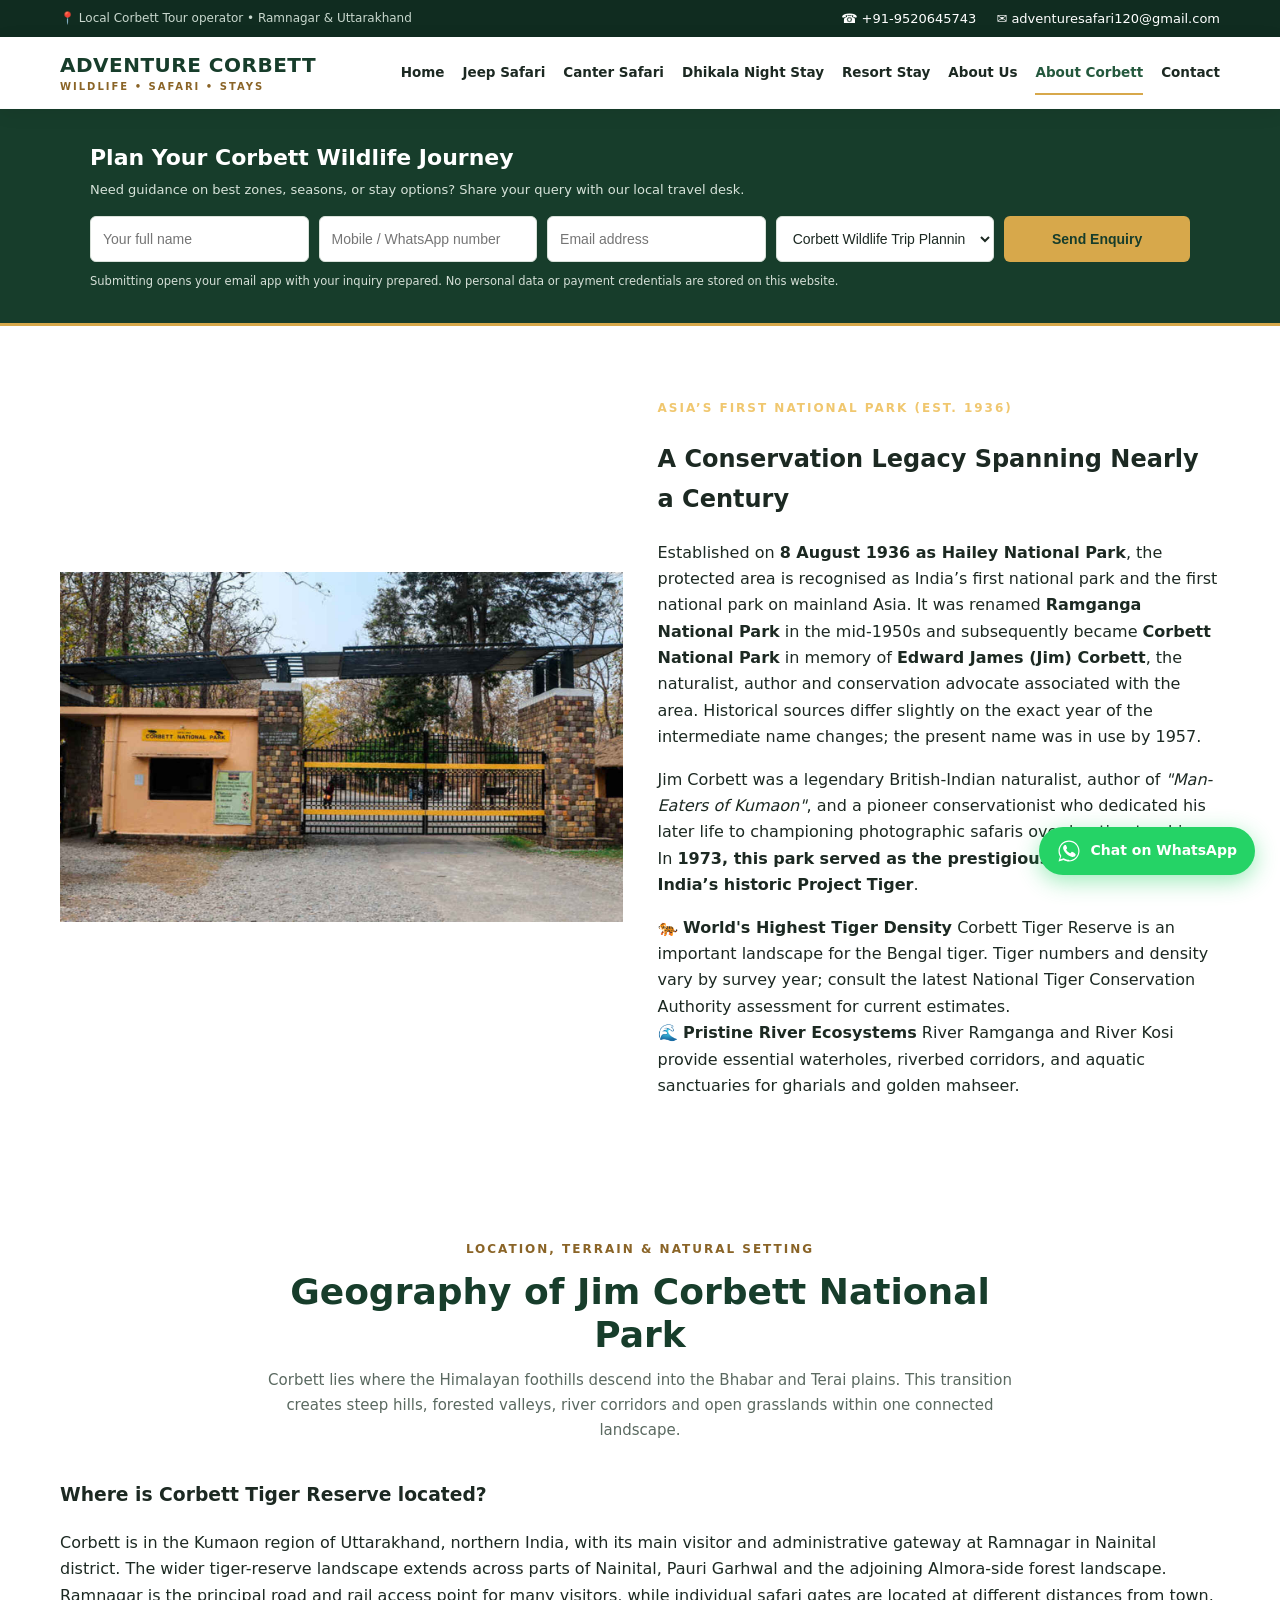
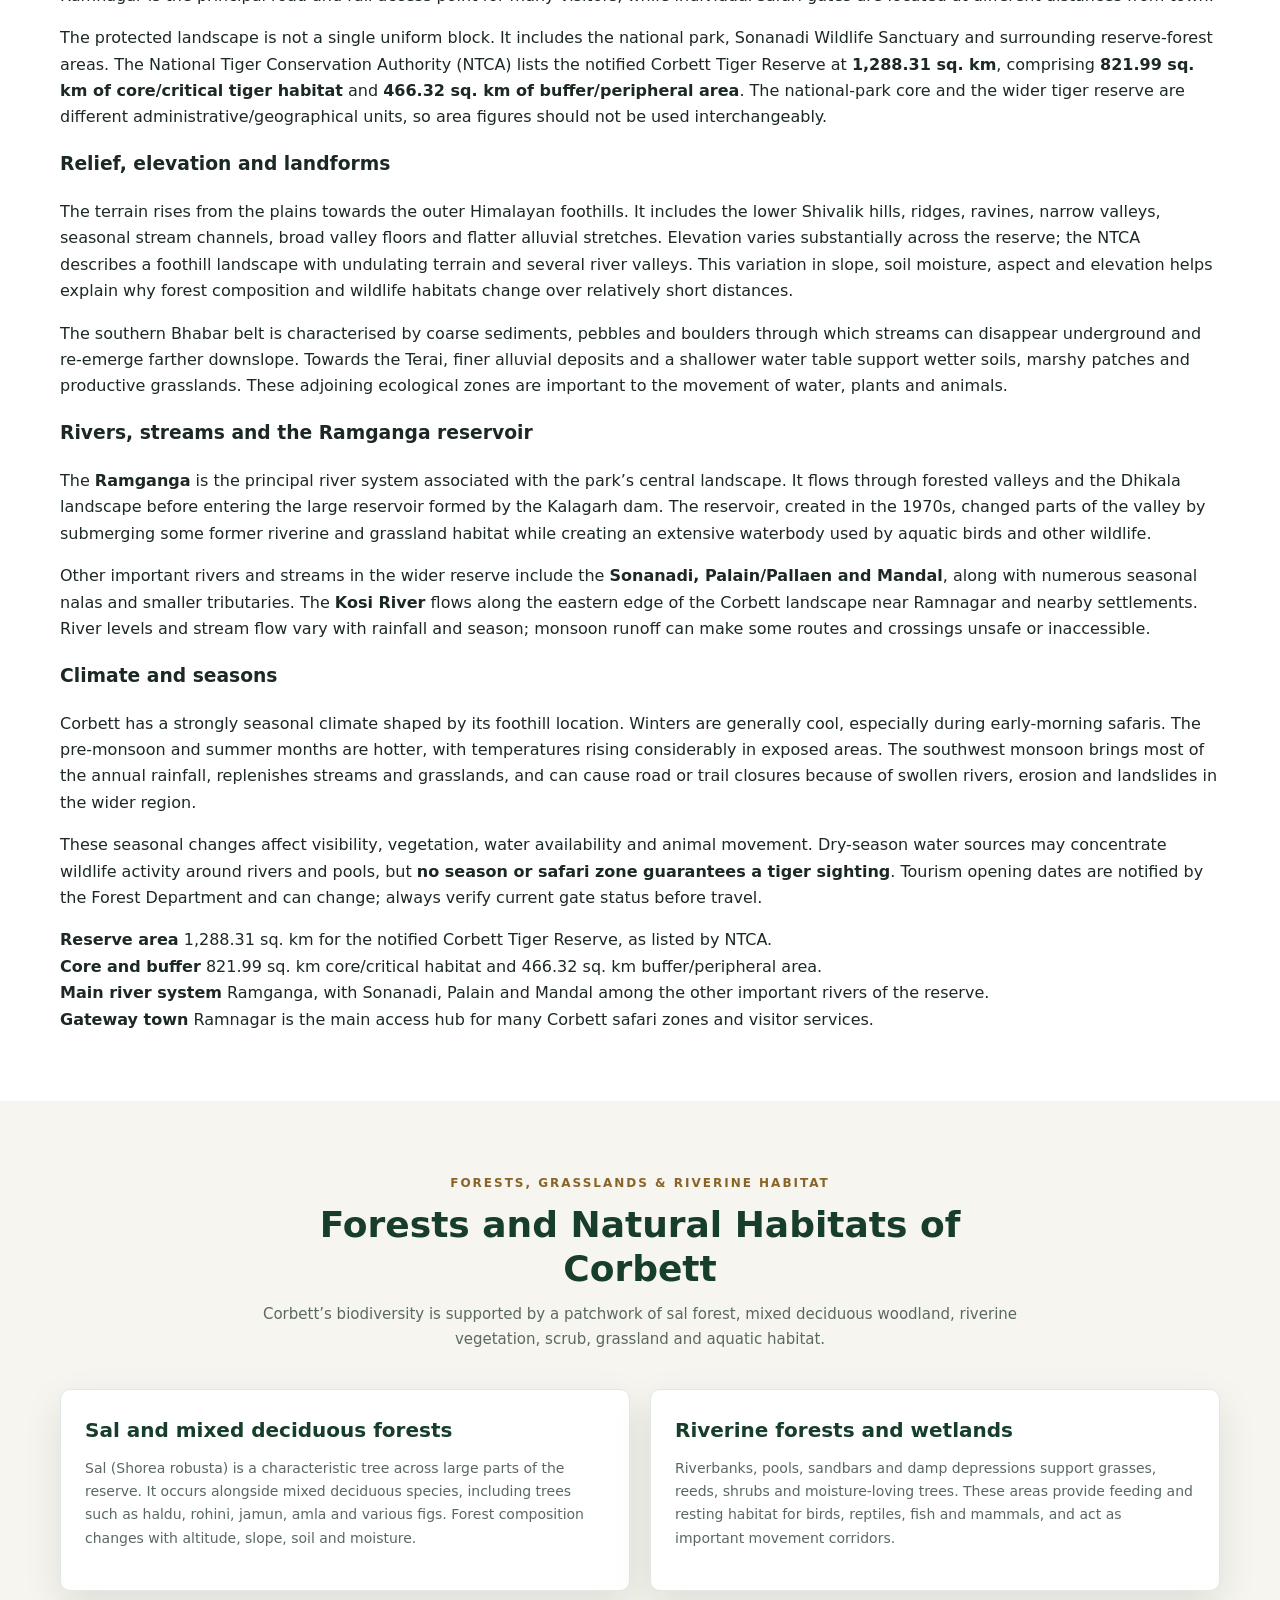
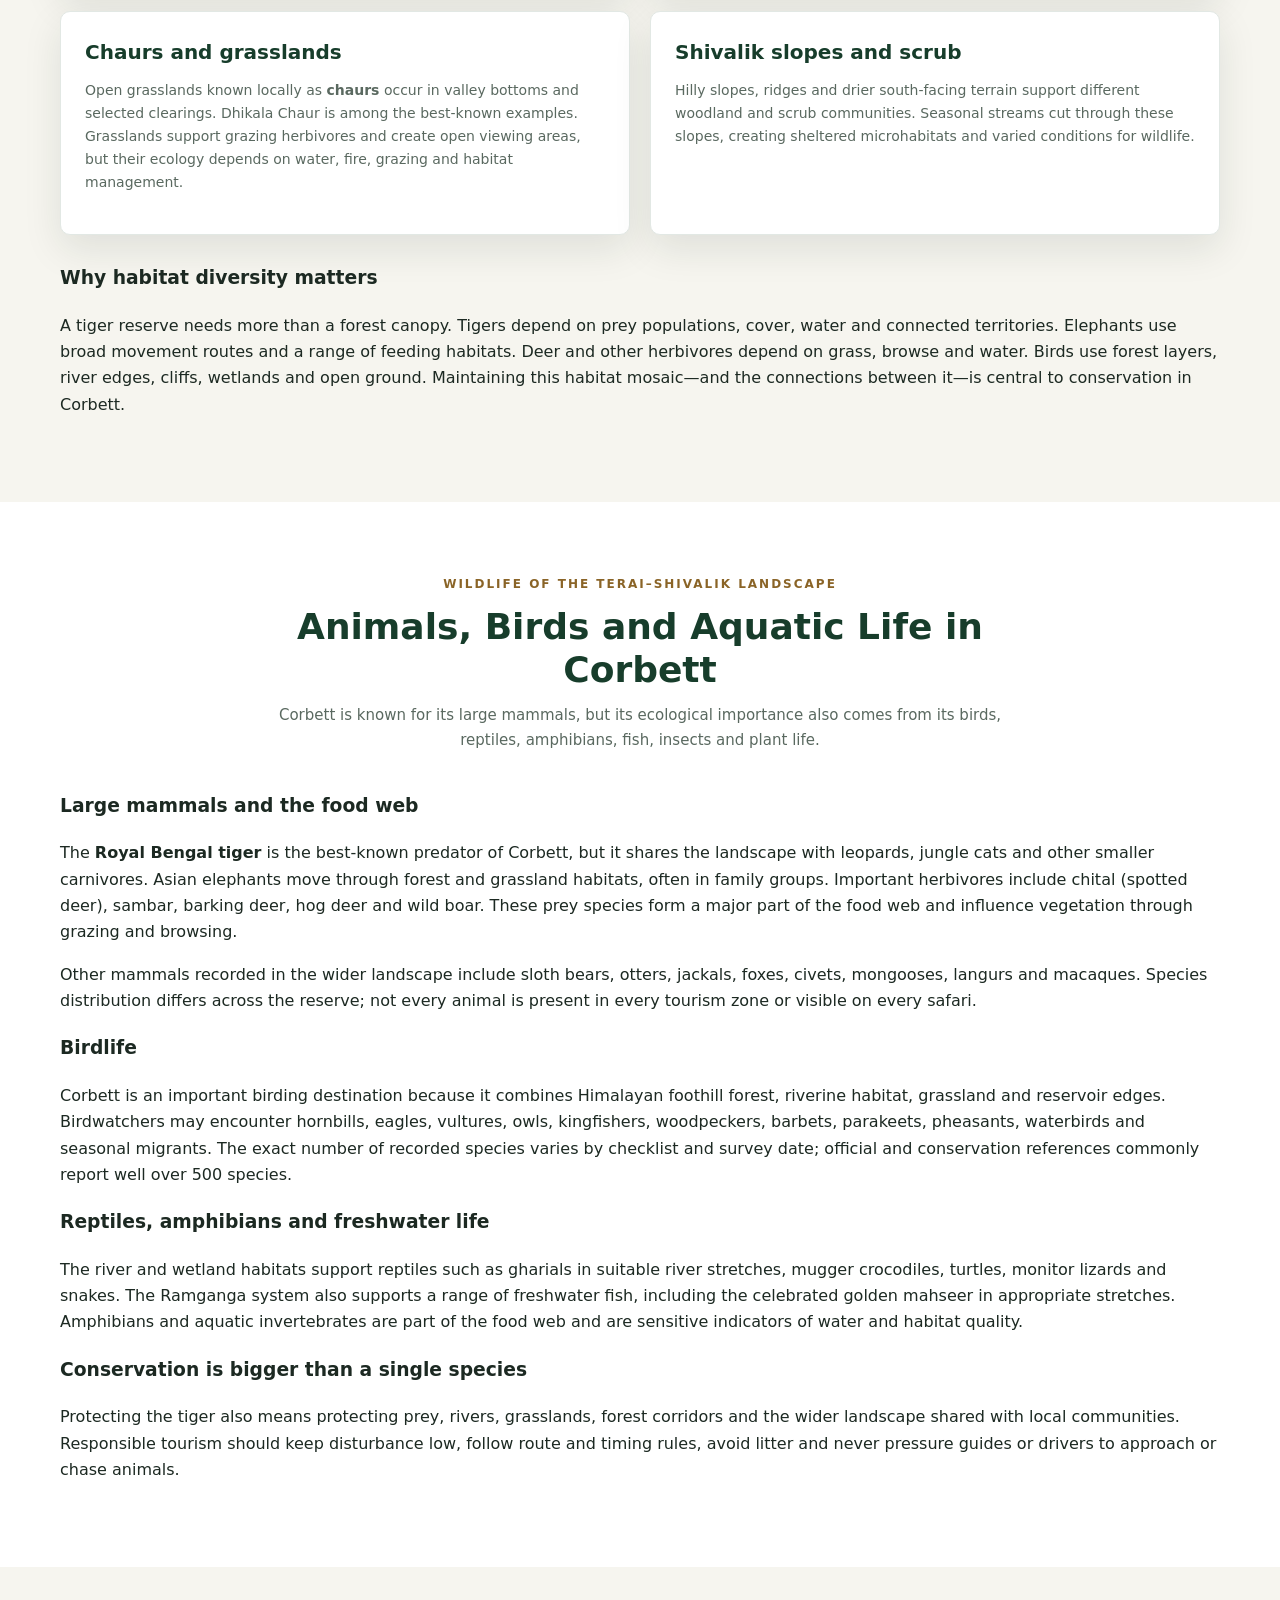
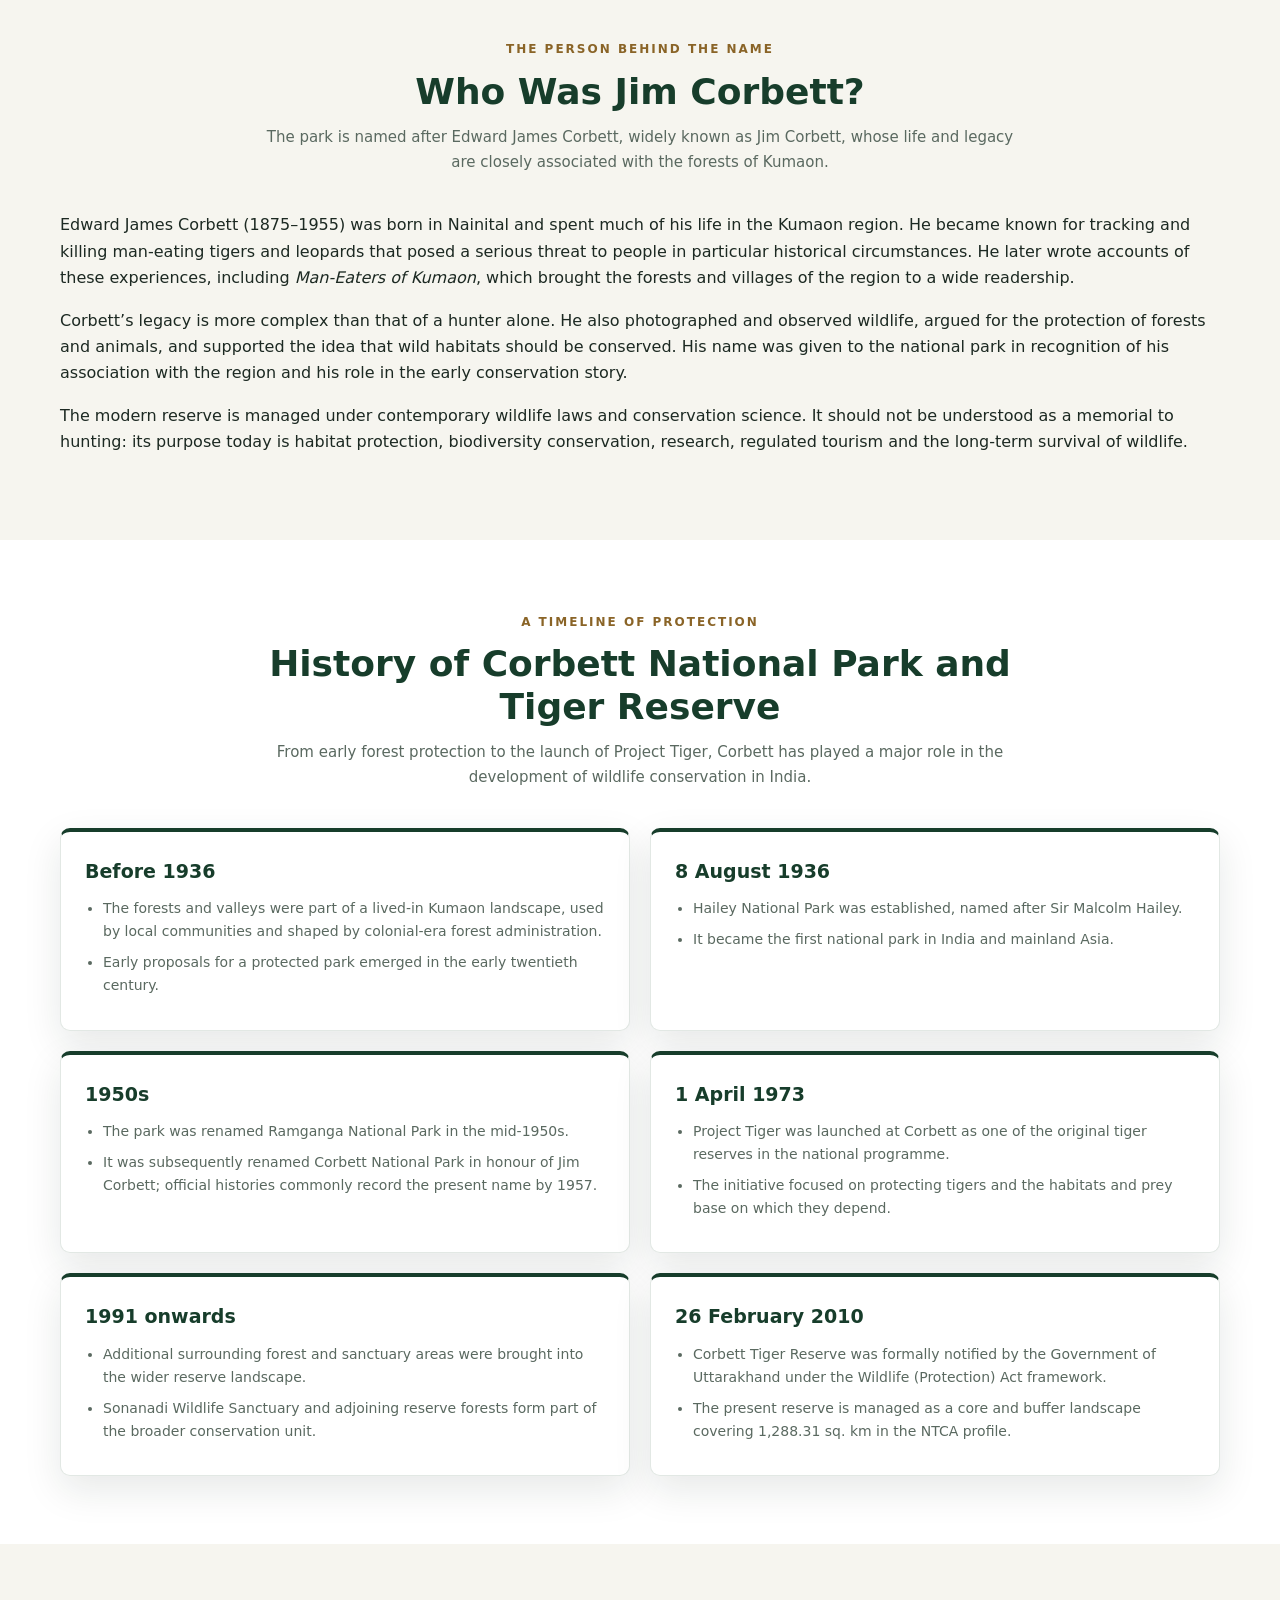
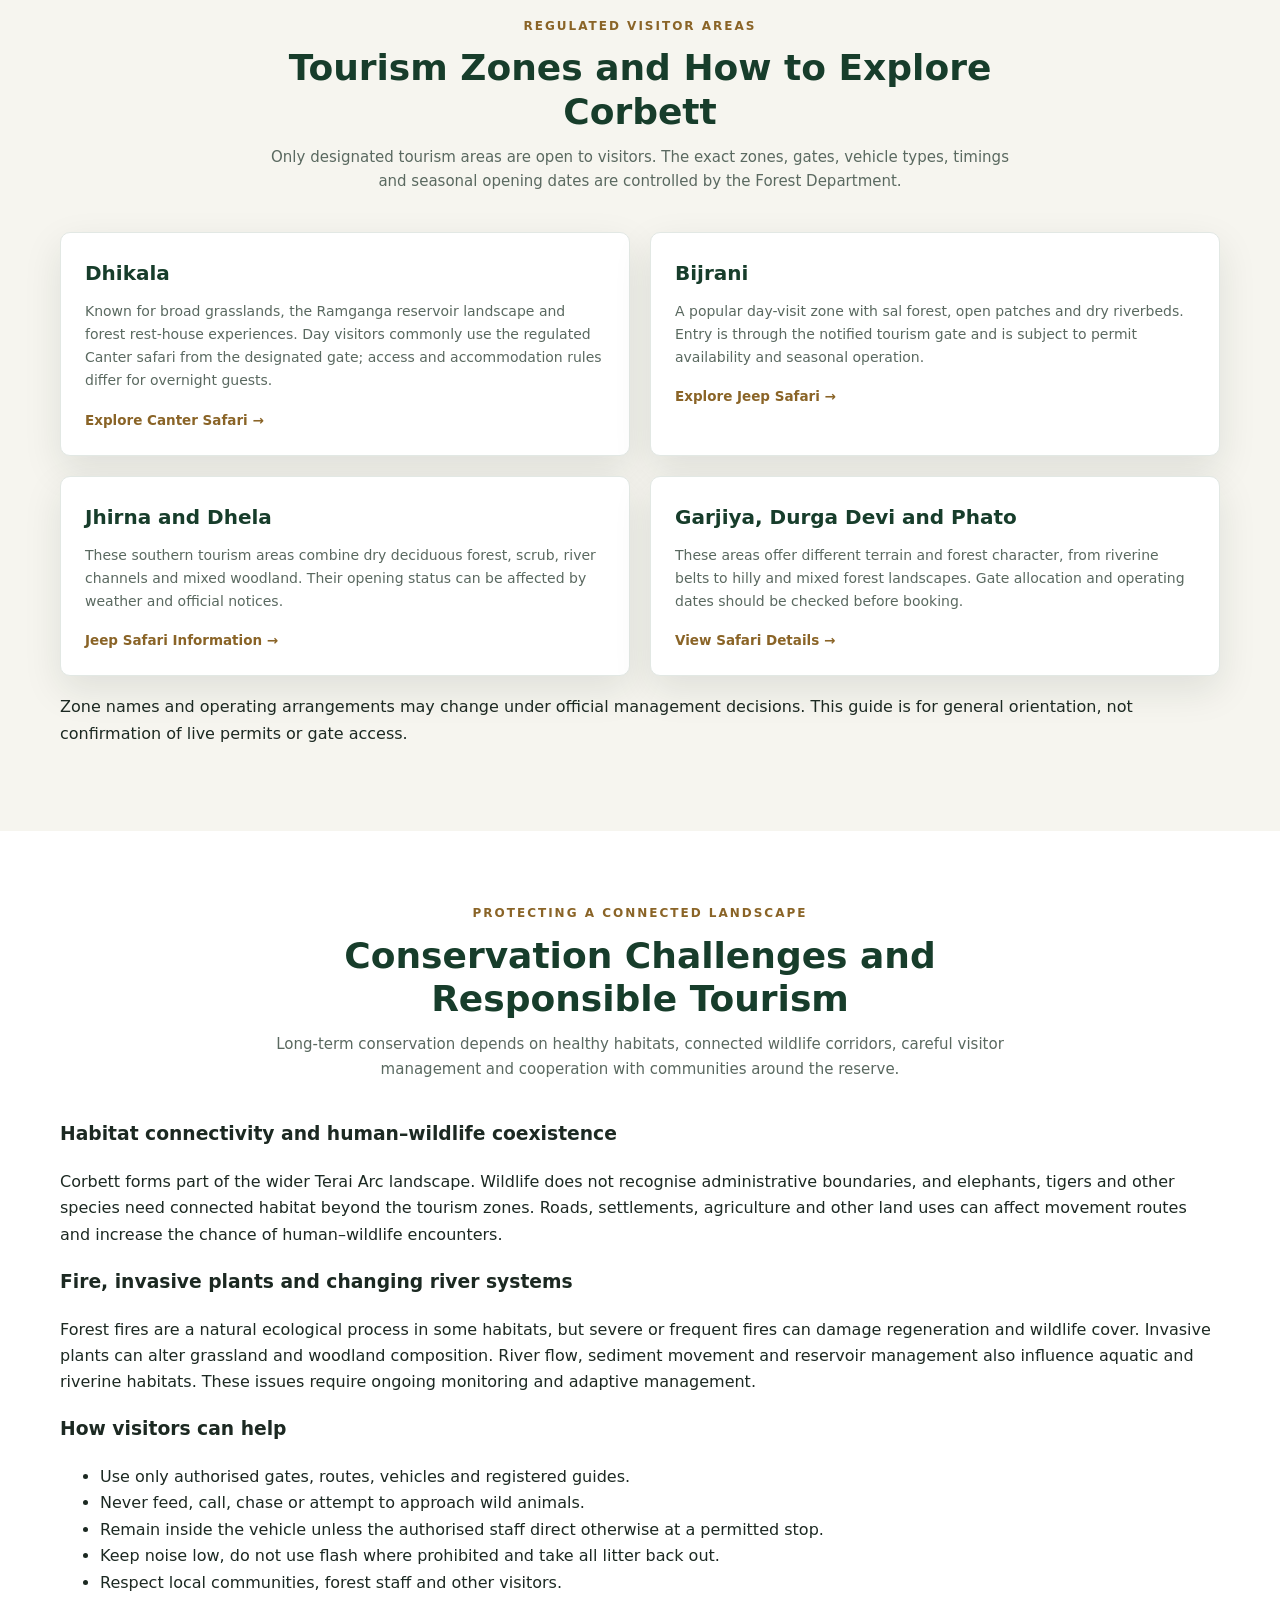
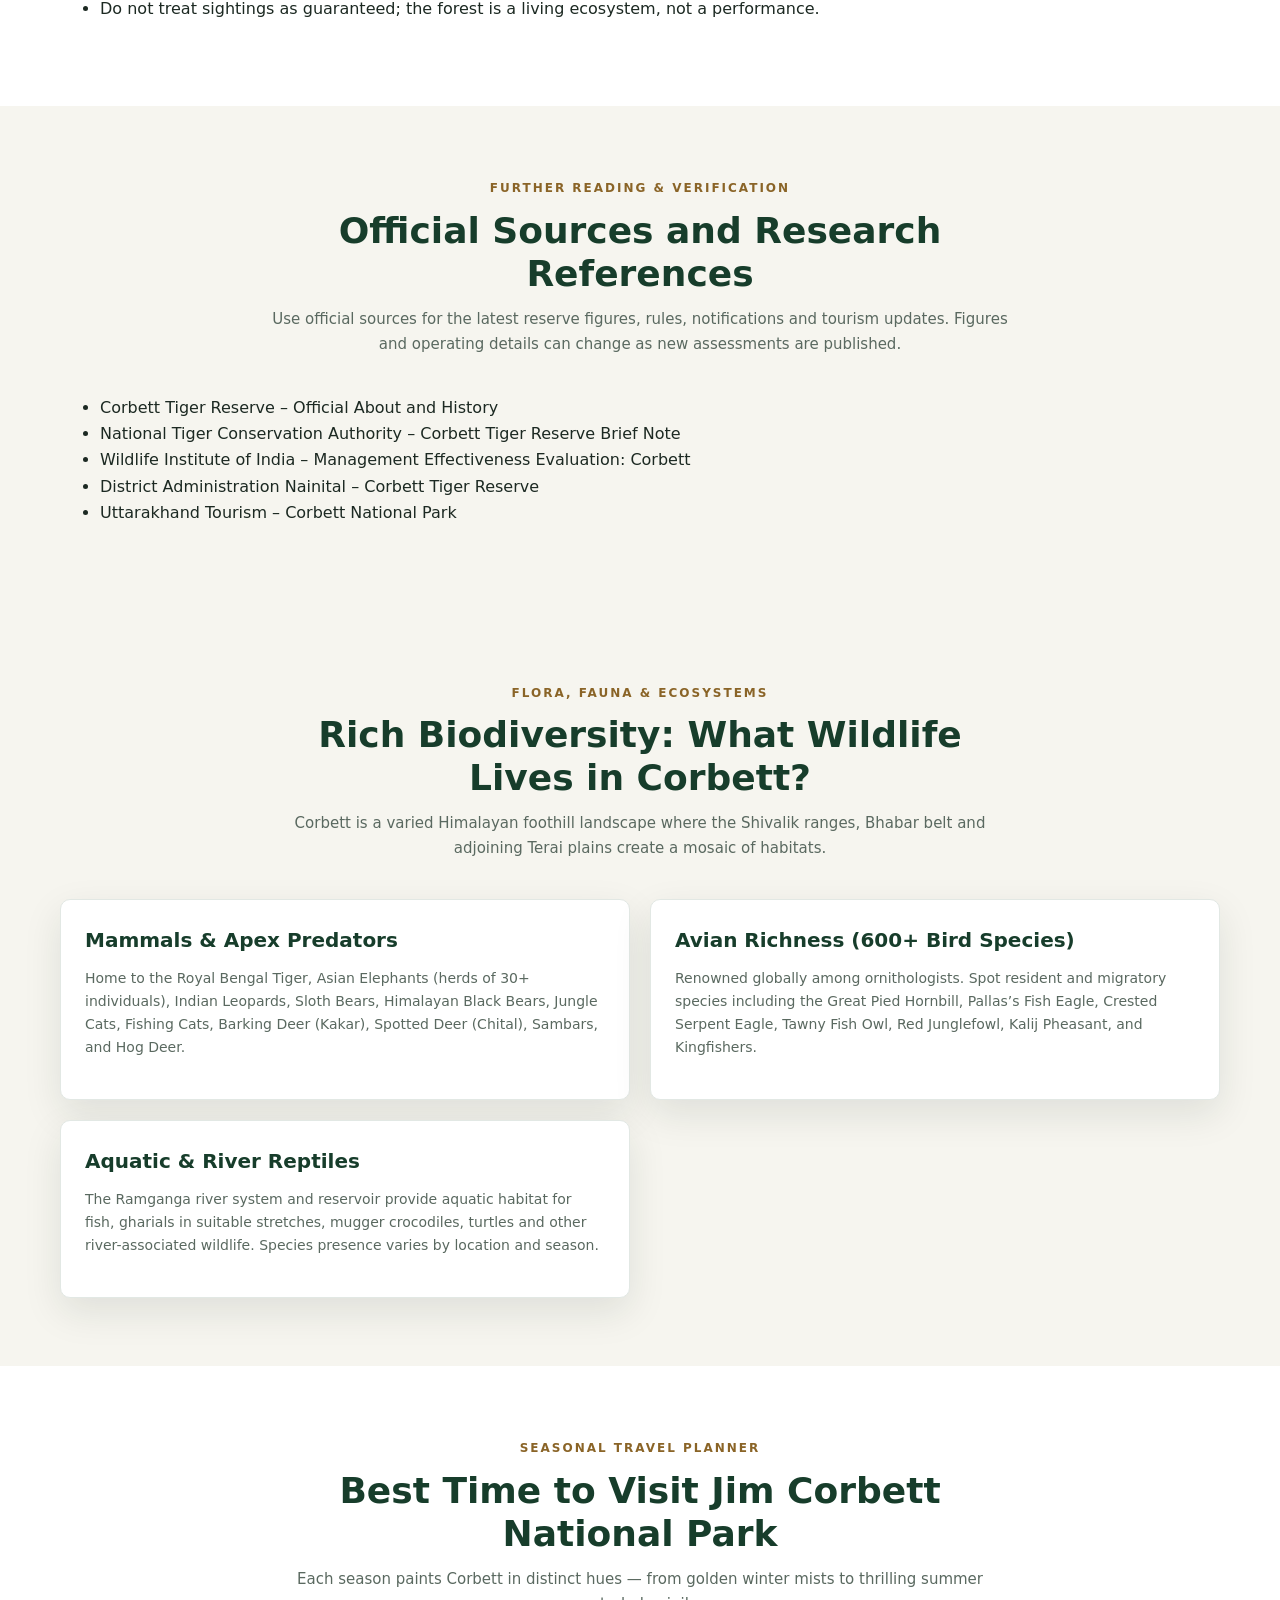
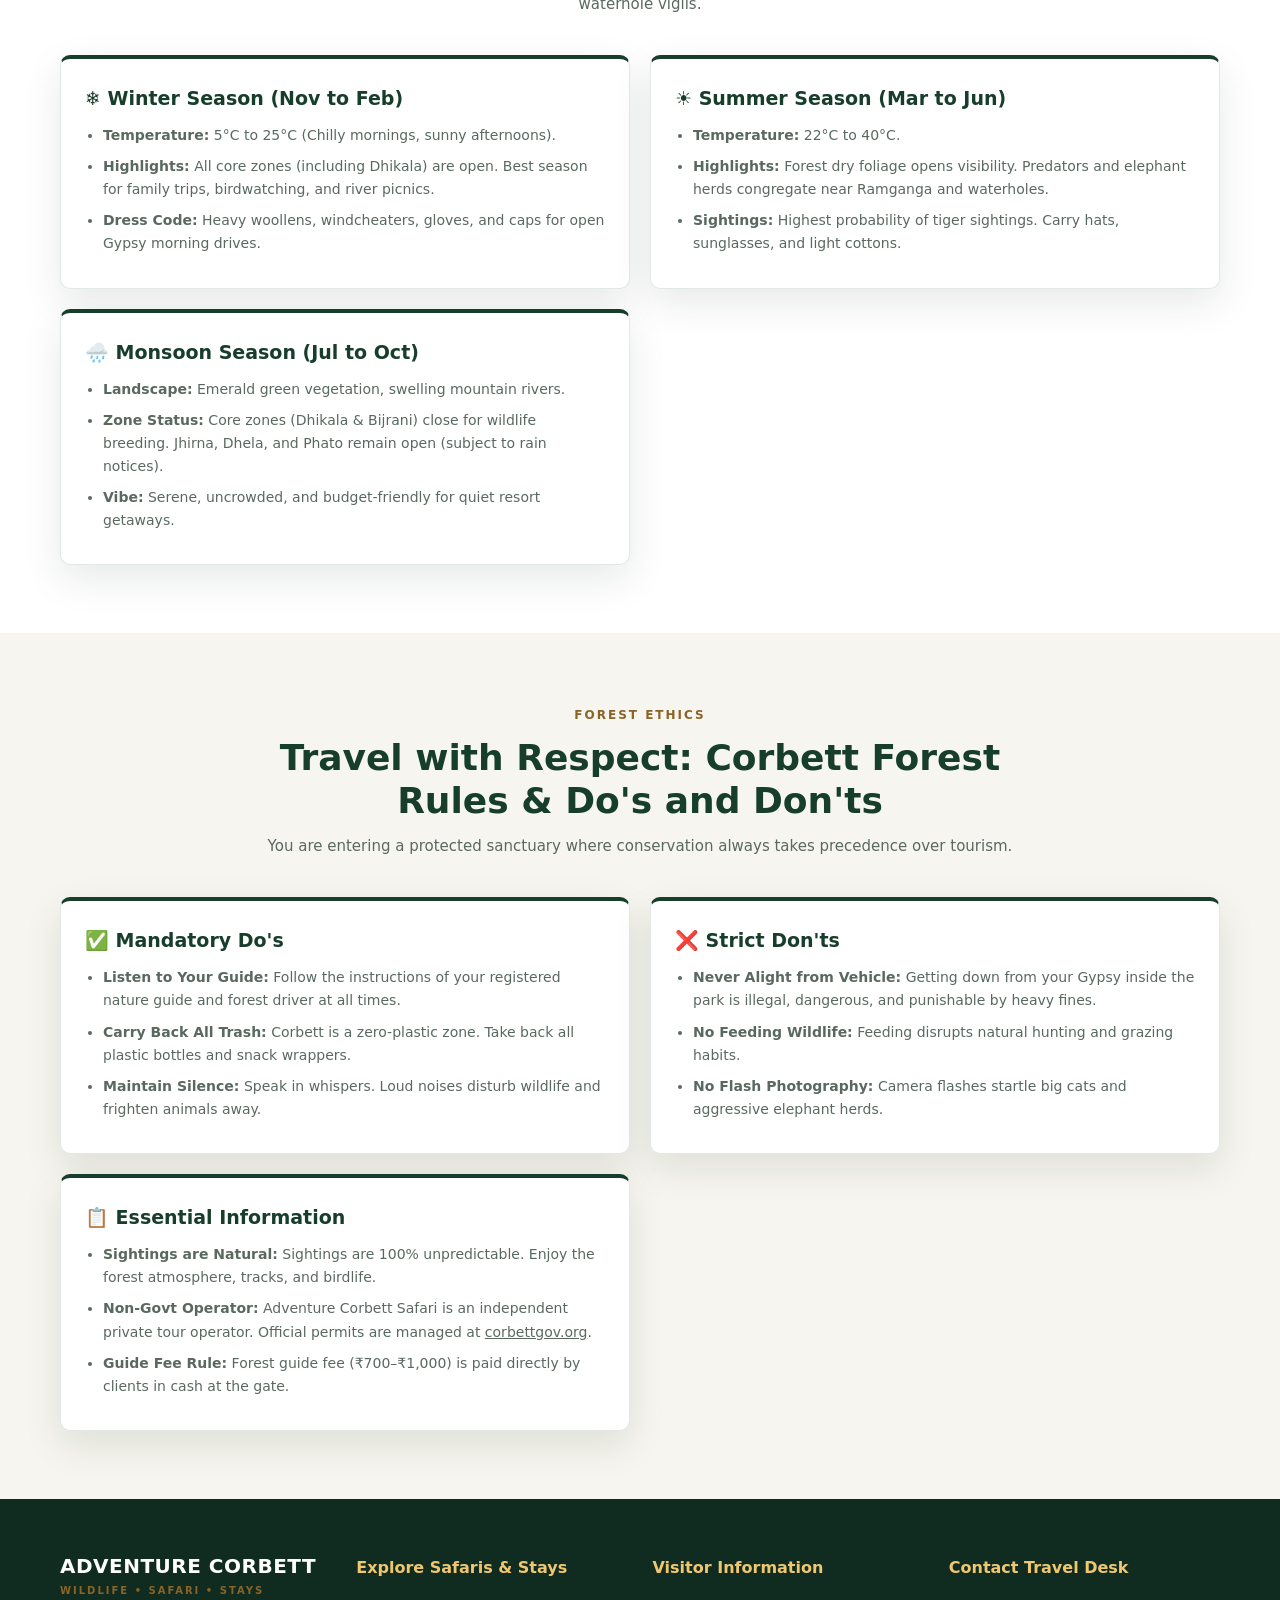
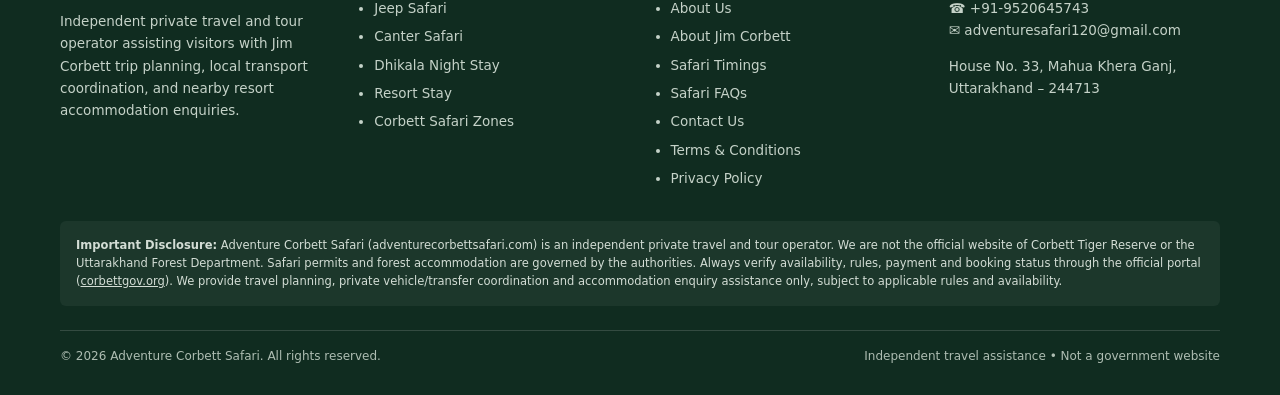
==== about-jim-corbett.html @ 26548b75 "Integrate Google Analytics tracking Added Google Analytics tracking script to the page." ====
<!doctype html>
<html lang="en">
<head>

<!-- Google tag (gtag.js) -->
<script async src="https://www.googletagmanager.com/gtag/js?id=AW-18551133495"></script>
<script>
  window.dataLayer = window.dataLayer || [];
  function gtag(){dataLayer.push(arguments);}
  gtag('js', new Date());

  gtag('config', 'AW-18551133495');
</script>


  
  <meta charset="utf-8">
  <meta name="viewport" content="width=device-width, initial-scale=1">
  <title>Jim Corbett National Park: Complete History, Geography, Wildlife &amp; Travel Guide</title>
  <meta name="description" content="Explore Jim Corbett National Park history, geography, Shivalik foothills, Ramganga river, forests, grasslands, wildlife, Project Tiger, safari zones and responsible visitor guidance.">
  <meta name="keywords" content="About Jim Corbett National Park, Corbett Tiger Reserve History, Project Tiger 1973, Jim Corbett Wildlife, Royal Bengal Tiger Corbett, Ramganga River Corbett, Safari Zones Corbett, Best Time to Visit Jim Corbett, Corbett Tourism Guidelines">
  <meta name="robots" content="index, follow">
  <meta name="theme-color" content="#173d2b">

  <!-- Open Graph Meta Tags -->
  <meta property="og:type" content="website">
  <meta property="og:title" content="About Jim Corbett National Park | Wildlife Heritage &amp; Safari Zones">
  <meta property="og:description" content="Explore the history, geography, rivers, forests, wildlife, conservation story and visitor guidance for Corbett Tiger Reserve in Uttarakhand.">
  <meta property="og:url" content="https://adventurecorbettsafari.com/about-jim-corbett.html">

  <!-- Unified Global Stylesheet -->
  <link rel="stylesheet" href="assets/style.css">

  <!-- Structured Data (JSON-LD) for SEO -->
  <script type="application/ld+json">
  {
    "@context": "https://schema.org",
    "@graph": [
      {
        "@type": "TouristAttraction",
        "name": "Jim Corbett National Park (Corbett Tiger Reserve)",
        "description": "India's first national park, established in 1936, within a larger Himalayan foothill landscape of rivers, forests, grasslands and wildlife.",
        "url": "https://adventurecorbettsafari.com/about-jim-corbett.html",
        "telephone": "+91-9520645743",
        "address": {
          "@type": "PostalAddress",
          "addressLocality": "Ramnagar, Nainital District",
          "addressRegion": "Uttarakhand",
          "postalCode": "244715",
          "addressCountry": "IN"
        }
      },
      {
        "@type": "FAQPage",
        "mainEntity": [
          {
            "@type": "Question",
            "name": "Why is Jim Corbett National Park famous?",
            "acceptedAnswer": {
              "@type": "Answer",
              "text": "Jim Corbett National Park is famous for being Asia's first national park (established in 1936 as Hailey National Park) and the inaugural launch site of Project Tiger in 1973. It holds the highest density of Royal Bengal Tigers in the wild globally, alongside herds of Asian elephants, gharials, and over 600 bird species."
            }
          },
          {
            "@type": "Question",
            "name": "Which river flows through Jim Corbett National Park?",
            "acceptedAnswer": {
              "@type": "Answer",
              "text": "The Ramganga River is the primary lifeline flowing through the core Dhikala zone into the Kalagarh reservoir, while the Kosi River flows along the eastern boundary near Dhikuli and Ramnagar."
            }
          },
          {
            "@type": "Question",
            "name": "Is the forest guide fee included in the safari package?",
            "acceptedAnswer": {
              "@type": "Answer",
              "text": "Guide-fee inclusion can differ by safari product and booking arrangement. Check the current fare breakdown and applicable Forest Department instructions before travel."
            }
          }
        ]
      }
    ]
  }
  </script>
</head>
<body>

  <!-- ====================================================================
       GLOBAL TOPBAR (Identical on ALL Pages)
       ==================================================================== -->
  <div class="topbar" id="top">
    <div class="topbar-inner">
      <span class="topbar-left">📍 Local Corbett Tour operator • Ramnagar &amp; Uttarakhand</span>
      <div class="topbar-links">
        <a href="tel:+919520645743">☎ +91-9520645743</a>
        <a href="mailto:adventuresafari120@gmail.com">✉ adventuresafari120@gmail.com</a>
      </div>
    </div>
  </div>

  <!-- ====================================================================
       GLOBAL HEADER & NAVIGATION (Identical on ALL Pages)
       ==================================================================== -->
  <header class="site-header">
    <div class="nav-wrap">
      <a class="brand" href="index.html">
        ADVENTURE CORBETT
        <small>WILDLIFE • SAFARI • STAYS</small>
      </a>
      <button class="menu-toggle" type="button" aria-label="Open navigation" aria-expanded="false">☰</button>
      <nav class="nav-links" aria-label="Main Navigation">
        <a href="index.html">Home</a>
        <a href="jeep-safari.html">Jeep Safari</a>
        <a href="canter-safari.html">Canter Safari</a>
        <a href="dhikala-night-stay.html">Dhikala Night Stay</a>
        <a href="resort-stay.html">Resort Stay</a>
        <a href="about-us.html">About Us</a>
        <a class="active" href="about-jim-corbett.html">About Corbett</a>
        <a href="contact.html">Contact</a>
      </nav>
    </div>
  </header>



  <!-- ====================================================================
       QUICK ENQUIRY BAR
       ==================================================================== -->
  <div id="enquiry">
    <section class="enquiry" aria-label="Quick Travel Consultation">
      <div class="form-wrap">
        <div class="form-title">
          <div>
            <h2>Plan Your Corbett Wildlife Journey</h2>
            <div class="form-subtitle">Need guidance on best zones, seasons, or stay options? Share your query with our local travel desk.</div>
          </div>
        </div>

        <form class="form-grid" data-enquiry-form>
          <input name="name" placeholder="Your full name" aria-label="Your full name" required>
          <input name="phone" placeholder="Mobile / WhatsApp number" aria-label="Mobile number" type="tel" required>
          <input name="email" placeholder="Email address" aria-label="Email address" type="email" required>
          <select name="interest" aria-label="Select your interest">
            <option value="Corbett Wildlife Trip Planning" selected>Corbett Wildlife Trip Planning</option>
            <option value="Jeep Safari Enquiry">Jeep Safari Enquiry</option>
            <option value="Canter Safari Enquiry">Canter Safari Enquiry</option>
            <option value="Dhikala Night Stay Consultation">Dhikala Night Stay Consultation</option>
            <option value="Resort Stay Assistance">Resort Stay Assistance</option>
          </select>
          <button class="btn" type="submit">Send Enquiry</button>
        </form>

        <div class="form-feedback" role="status" aria-live="polite"></div>

        <p class="form-note">
          Submitting opens your email app with your inquiry prepared. No personal data or payment credentials are stored on this website.
        </p>
      </div>
    </section>
  </div>

  <!-- ====================================================================
       SECTION 1: PARK HISTORY & CONSERVATION LEGACY
       ==================================================================== -->
  <section class="section">
    <div class="container intro-grid">
      <div class="intro-image" style="background-image:url('assets/animation/safari-5.jpeg')" role="img" aria-label="Dense Sal Forest and River Ramganga in Corbett Tiger Reserve"></div>
      <div class="intro-copy">
        <span class="eyebrow">Asia’s First National Park (Est. 1936)</span>
        <h2>A Conservation Legacy Spanning Nearly a Century</h2>
        <p>
          Established on <strong>8 August 1936 as Hailey National Park</strong>, the protected area is recognised as India’s first national park and the first national park on mainland Asia. It was renamed <strong>Ramganga National Park</strong> in the mid-1950s and subsequently became <strong>Corbett National Park</strong> in memory of <strong>Edward James (Jim) Corbett</strong>, the naturalist, author and conservation advocate associated with the area. Historical sources differ slightly on the exact year of the intermediate name changes; the present name was in use by 1957.
        </p>
        <p>
          Jim Corbett was a legendary British-Indian naturalist, author of <em>"Man-Eaters of Kumaon"</em>, and a pioneer conservationist who dedicated his later life to championing photographic safaris over hunting trophies. In <strong>1973, this park served as the prestigious launchpad for India’s historic Project Tiger</strong>.
        </p>

        <div class="info-boxes">
          <div class="info-box">
            <strong>🐅 World's Highest Tiger Density</strong>
            <span>Corbett Tiger Reserve is an important landscape for the Bengal tiger. Tiger numbers and density vary by survey year; consult the latest National Tiger Conservation Authority assessment for current estimates.</span>
          </div>
          <div class="info-box">
            <strong>🌊 Pristine River Ecosystems</strong>
            <span>River Ramganga and River Kosi provide essential waterholes, riverbed corridors, and aquatic sanctuaries for gharials and golden mahseer.</span>
          </div>
        </div>
      </div>
    </div>
  </section>


  <!-- ================================================================
       EXPANDED CORBETT GUIDE: GEOGRAPHY, LANDSCAPE & HYDROLOGY
       ================================================================ -->
  <section class="section" id="geography">
    <div class="container">
      <div class="section-head">
        <span class="eyebrow">Location, Terrain &amp; Natural Setting</span>
        <h2>Geography of Jim Corbett National Park</h2>
        <p>Corbett lies where the Himalayan foothills descend into the Bhabar and Terai plains. This transition creates steep hills, forested valleys, river corridors and open grasslands within one connected landscape.</p>
      </div>

      <div class="intro-copy">
        <h3>Where is Corbett Tiger Reserve located?</h3>
        <p>Corbett is in the Kumaon region of Uttarakhand, northern India, with its main visitor and administrative gateway at Ramnagar in Nainital district. The wider tiger-reserve landscape extends across parts of Nainital, Pauri Garhwal and the adjoining Almora-side forest landscape. Ramnagar is the principal road and rail access point for many visitors, while individual safari gates are located at different distances from town.</p>
        <p>The protected landscape is not a single uniform block. It includes the national park, Sonanadi Wildlife Sanctuary and surrounding reserve-forest areas. The National Tiger Conservation Authority (NTCA) lists the notified Corbett Tiger Reserve at <strong>1,288.31 sq. km</strong>, comprising <strong>821.99 sq. km of core/critical tiger habitat</strong> and <strong>466.32 sq. km of buffer/peripheral area</strong>. The national-park core and the wider tiger reserve are different administrative/geographical units, so area figures should not be used interchangeably.</p>

        <h3>Relief, elevation and landforms</h3>
        <p>The terrain rises from the plains towards the outer Himalayan foothills. It includes the lower Shivalik hills, ridges, ravines, narrow valleys, seasonal stream channels, broad valley floors and flatter alluvial stretches. Elevation varies substantially across the reserve; the NTCA describes a foothill landscape with undulating terrain and several river valleys. This variation in slope, soil moisture, aspect and elevation helps explain why forest composition and wildlife habitats change over relatively short distances.</p>
        <p>The southern Bhabar belt is characterised by coarse sediments, pebbles and boulders through which streams can disappear underground and re-emerge farther downslope. Towards the Terai, finer alluvial deposits and a shallower water table support wetter soils, marshy patches and productive grasslands. These adjoining ecological zones are important to the movement of water, plants and animals.</p>

        <h3>Rivers, streams and the Ramganga reservoir</h3>
        <p>The <strong>Ramganga</strong> is the principal river system associated with the park’s central landscape. It flows through forested valleys and the Dhikala landscape before entering the large reservoir formed by the Kalagarh dam. The reservoir, created in the 1970s, changed parts of the valley by submerging some former riverine and grassland habitat while creating an extensive waterbody used by aquatic birds and other wildlife.</p>
        <p>Other important rivers and streams in the wider reserve include the <strong>Sonanadi, Palain/Pallaen and Mandal</strong>, along with numerous seasonal nalas and smaller tributaries. The <strong>Kosi River</strong> flows along the eastern edge of the Corbett landscape near Ramnagar and nearby settlements. River levels and stream flow vary with rainfall and season; monsoon runoff can make some routes and crossings unsafe or inaccessible.</p>

        <h3>Climate and seasons</h3>
        <p>Corbett has a strongly seasonal climate shaped by its foothill location. Winters are generally cool, especially during early-morning safaris. The pre-monsoon and summer months are hotter, with temperatures rising considerably in exposed areas. The southwest monsoon brings most of the annual rainfall, replenishes streams and grasslands, and can cause road or trail closures because of swollen rivers, erosion and landslides in the wider region.</p>
        <p>These seasonal changes affect visibility, vegetation, water availability and animal movement. Dry-season water sources may concentrate wildlife activity around rivers and pools, but <strong>no season or safari zone guarantees a tiger sighting</strong>. Tourism opening dates are notified by the Forest Department and can change; always verify current gate status before travel.</p>
      </div>

      <div class="info-boxes">
        <div class="info-box">
          <strong>Reserve area</strong>
          <span>1,288.31 sq. km for the notified Corbett Tiger Reserve, as listed by NTCA.</span>
        </div>
        <div class="info-box">
          <strong>Core and buffer</strong>
          <span>821.99 sq. km core/critical habitat and 466.32 sq. km buffer/peripheral area.</span>
        </div>
        <div class="info-box">
          <strong>Main river system</strong>
          <span>Ramganga, with Sonanadi, Palain and Mandal among the other important rivers of the reserve.</span>
        </div>
        <div class="info-box">
          <strong>Gateway town</strong>
          <span>Ramnagar is the main access hub for many Corbett safari zones and visitor services.</span>
        </div>
      </div>
    </div>
  </section>

  <!-- ================================================================
       HABITATS, VEGETATION & ECOLOGY
       ================================================================ -->
  <section class="section alt" id="habitats">
    <div class="container">
      <div class="section-head">
        <span class="eyebrow">Forests, Grasslands &amp; Riverine Habitat</span>
        <h2>Forests and Natural Habitats of Corbett</h2>
        <p>Corbett’s biodiversity is supported by a patchwork of sal forest, mixed deciduous woodland, riverine vegetation, scrub, grassland and aquatic habitat.</p>
      </div>

      <div class="cards">
        <article class="card"><div class="card-body">
          <h3>Sal and mixed deciduous forests</h3>
          <p>Sal (Shorea robusta) is a characteristic tree across large parts of the reserve. It occurs alongside mixed deciduous species, including trees such as haldu, rohini, jamun, amla and various figs. Forest composition changes with altitude, slope, soil and moisture.</p>
        </div></article>
        <article class="card"><div class="card-body">
          <h3>Riverine forests and wetlands</h3>
          <p>Riverbanks, pools, sandbars and damp depressions support grasses, reeds, shrubs and moisture-loving trees. These areas provide feeding and resting habitat for birds, reptiles, fish and mammals, and act as important movement corridors.</p>
        </div></article>
        <article class="card"><div class="card-body">
          <h3>Chaurs and grasslands</h3>
          <p>Open grasslands known locally as <strong>chaurs</strong> occur in valley bottoms and selected clearings. Dhikala Chaur is among the best-known examples. Grasslands support grazing herbivores and create open viewing areas, but their ecology depends on water, fire, grazing and habitat management.</p>
        </div></article>
        <article class="card"><div class="card-body">
          <h3>Shivalik slopes and scrub</h3>
          <p>Hilly slopes, ridges and drier south-facing terrain support different woodland and scrub communities. Seasonal streams cut through these slopes, creating sheltered microhabitats and varied conditions for wildlife.</p>
        </div></article>
      </div>

      <div class="intro-copy" style="margin-top:28px">
        <h3>Why habitat diversity matters</h3>
        <p>A tiger reserve needs more than a forest canopy. Tigers depend on prey populations, cover, water and connected territories. Elephants use broad movement routes and a range of feeding habitats. Deer and other herbivores depend on grass, browse and water. Birds use forest layers, river edges, cliffs, wetlands and open ground. Maintaining this habitat mosaic—and the connections between it—is central to conservation in Corbett.</p>
      </div>
    </div>
  </section>

  <!-- ================================================================
       WILDLIFE & BIODIVERSITY EXPANSION
       ================================================================ -->
  <section class="section" id="wildlife">
    <div class="container">
      <div class="section-head">
        <span class="eyebrow">Wildlife of the Terai–Shivalik Landscape</span>
        <h2>Animals, Birds and Aquatic Life in Corbett</h2>
        <p>Corbett is known for its large mammals, but its ecological importance also comes from its birds, reptiles, amphibians, fish, insects and plant life.</p>
      </div>

      <div class="intro-copy">
        <h3>Large mammals and the food web</h3>
        <p>The <strong>Royal Bengal tiger</strong> is the best-known predator of Corbett, but it shares the landscape with leopards, jungle cats and other smaller carnivores. Asian elephants move through forest and grassland habitats, often in family groups. Important herbivores include chital (spotted deer), sambar, barking deer, hog deer and wild boar. These prey species form a major part of the food web and influence vegetation through grazing and browsing.</p>
        <p>Other mammals recorded in the wider landscape include sloth bears, otters, jackals, foxes, civets, mongooses, langurs and macaques. Species distribution differs across the reserve; not every animal is present in every tourism zone or visible on every safari.</p>

        <h3>Birdlife</h3>
        <p>Corbett is an important birding destination because it combines Himalayan foothill forest, riverine habitat, grassland and reservoir edges. Birdwatchers may encounter hornbills, eagles, vultures, owls, kingfishers, woodpeckers, barbets, parakeets, pheasants, waterbirds and seasonal migrants. The exact number of recorded species varies by checklist and survey date; official and conservation references commonly report well over 500 species.</p>

        <h3>Reptiles, amphibians and freshwater life</h3>
        <p>The river and wetland habitats support reptiles such as gharials in suitable river stretches, mugger crocodiles, turtles, monitor lizards and snakes. The Ramganga system also supports a range of freshwater fish, including the celebrated golden mahseer in appropriate stretches. Amphibians and aquatic invertebrates are part of the food web and are sensitive indicators of water and habitat quality.</p>

        <h3>Conservation is bigger than a single species</h3>
        <p>Protecting the tiger also means protecting prey, rivers, grasslands, forest corridors and the wider landscape shared with local communities. Responsible tourism should keep disturbance low, follow route and timing rules, avoid litter and never pressure guides or drivers to approach or chase animals.</p>
      </div>
    </div>
  </section>

  <!-- ================================================================
       JIM CORBETT: PERSON, AUTHOR & CONSERVATION ADVOCATE
       ================================================================ -->
  <section class="section alt" id="jim-corbett">
    <div class="container">
      <div class="section-head">
        <span class="eyebrow">The Person Behind the Name</span>
        <h2>Who Was Jim Corbett?</h2>
        <p>The park is named after Edward James Corbett, widely known as Jim Corbett, whose life and legacy are closely associated with the forests of Kumaon.</p>
      </div>
      <div class="intro-copy">
        <p>Edward James Corbett (1875–1955) was born in Nainital and spent much of his life in the Kumaon region. He became known for tracking and killing man-eating tigers and leopards that posed a serious threat to people in particular historical circumstances. He later wrote accounts of these experiences, including <em>Man-Eaters of Kumaon</em>, which brought the forests and villages of the region to a wide readership.</p>
        <p>Corbett’s legacy is more complex than that of a hunter alone. He also photographed and observed wildlife, argued for the protection of forests and animals, and supported the idea that wild habitats should be conserved. His name was given to the national park in recognition of his association with the region and his role in the early conservation story.</p>
        <p>The modern reserve is managed under contemporary wildlife laws and conservation science. It should not be understood as a memorial to hunting: its purpose today is habitat protection, biodiversity conservation, research, regulated tourism and the long-term survival of wildlife.</p>
      </div>
    </div>
  </section>

  <!-- ================================================================
       HISTORY TIMELINE
       ================================================================ -->
  <section class="section" id="history-timeline">
    <div class="container">
      <div class="section-head">
        <span class="eyebrow">A Timeline of Protection</span>
        <h2>History of Corbett National Park and Tiger Reserve</h2>
        <p>From early forest protection to the launch of Project Tiger, Corbett has played a major role in the development of wildlife conservation in India.</p>
      </div>
      <div class="timings-grid">
        <article class="timing-card">
          <h3>Before 1936</h3>
          <ul>
            <li>The forests and valleys were part of a lived-in Kumaon landscape, used by local communities and shaped by colonial-era forest administration.</li>
            <li>Early proposals for a protected park emerged in the early twentieth century.</li>
          </ul>
        </article>
        <article class="timing-card">
          <h3>8 August 1936</h3>
          <ul>
            <li>Hailey National Park was established, named after Sir Malcolm Hailey.</li>
            <li>It became the first national park in India and mainland Asia.</li>
          </ul>
        </article>
        <article class="timing-card">
          <h3>1950s</h3>
          <ul>
            <li>The park was renamed Ramganga National Park in the mid-1950s.</li>
            <li>It was subsequently renamed Corbett National Park in honour of Jim Corbett; official histories commonly record the present name by 1957.</li>
          </ul>
        </article>
        <article class="timing-card">
          <h3>1 April 1973</h3>
          <ul>
            <li>Project Tiger was launched at Corbett as one of the original tiger reserves in the national programme.</li>
            <li>The initiative focused on protecting tigers and the habitats and prey base on which they depend.</li>
          </ul>
        </article>
        <article class="timing-card">
          <h3>1991 onwards</h3>
          <ul>
            <li>Additional surrounding forest and sanctuary areas were brought into the wider reserve landscape.</li>
            <li>Sonanadi Wildlife Sanctuary and adjoining reserve forests form part of the broader conservation unit.</li>
          </ul>
        </article>
        <article class="timing-card">
          <h3>26 February 2010</h3>
          <ul>
            <li>Corbett Tiger Reserve was formally notified by the Government of Uttarakhand under the Wildlife (Protection) Act framework.</li>
            <li>The present reserve is managed as a core and buffer landscape covering 1,288.31 sq. km in the NTCA profile.</li>
          </ul>
        </article>
      </div>
    </div>
  </section>

  <!-- ================================================================
       TOURISM ZONES AND RESPONSIBLE VISITING
       ================================================================ -->
  <section class="section alt" id="tourism-zones">
    <div class="container">
      <div class="section-head">
        <span class="eyebrow">Regulated Visitor Areas</span>
        <h2>Tourism Zones and How to Explore Corbett</h2>
        <p>Only designated tourism areas are open to visitors. The exact zones, gates, vehicle types, timings and seasonal opening dates are controlled by the Forest Department.</p>
      </div>
      <div class="cards">
        <article class="card"><div class="card-body">
          <h3>Dhikala</h3>
          <p>Known for broad grasslands, the Ramganga reservoir landscape and forest rest-house experiences. Day visitors commonly use the regulated Canter safari from the designated gate; access and accommodation rules differ for overnight guests.</p>
          <a class="text-link" href="canter-safari.html">Explore Canter Safari →</a>
        </div></article>
        <article class="card"><div class="card-body">
          <h3>Bijrani</h3>
          <p>A popular day-visit zone with sal forest, open patches and dry riverbeds. Entry is through the notified tourism gate and is subject to permit availability and seasonal operation.</p>
          <a class="text-link" href="jeep-safari.html">Explore Jeep Safari →</a>
        </div></article>
        <article class="card"><div class="card-body">
          <h3>Jhirna and Dhela</h3>
          <p>These southern tourism areas combine dry deciduous forest, scrub, river channels and mixed woodland. Their opening status can be affected by weather and official notices.</p>
          <a class="text-link" href="jeep-safari.html">Jeep Safari Information →</a>
        </div></article>
        <article class="card"><div class="card-body">
          <h3>Garjiya, Durga Devi and Phato</h3>
          <p>These areas offer different terrain and forest character, from riverine belts to hilly and mixed forest landscapes. Gate allocation and operating dates should be checked before booking.</p>
          <a class="text-link" href="jeep-safari.html">View Safari Details →</a>
        </div></article>
      </div>
      <p class="small" style="margin-top:18px">Zone names and operating arrangements may change under official management decisions. This guide is for general orientation, not confirmation of live permits or gate access.</p>
    </div>
  </section>

  <!-- ================================================================
       CONSERVATION CHALLENGES
       ================================================================ -->
  <section class="section" id="conservation">
    <div class="container">
      <div class="section-head">
        <span class="eyebrow">Protecting a Connected Landscape</span>
        <h2>Conservation Challenges and Responsible Tourism</h2>
        <p>Long-term conservation depends on healthy habitats, connected wildlife corridors, careful visitor management and cooperation with communities around the reserve.</p>
      </div>
      <div class="intro-copy">
        <h3>Habitat connectivity and human–wildlife coexistence</h3>
        <p>Corbett forms part of the wider Terai Arc landscape. Wildlife does not recognise administrative boundaries, and elephants, tigers and other species need connected habitat beyond the tourism zones. Roads, settlements, agriculture and other land uses can affect movement routes and increase the chance of human–wildlife encounters.</p>
        <h3>Fire, invasive plants and changing river systems</h3>
        <p>Forest fires are a natural ecological process in some habitats, but severe or frequent fires can damage regeneration and wildlife cover. Invasive plants can alter grassland and woodland composition. River flow, sediment movement and reservoir management also influence aquatic and riverine habitats. These issues require ongoing monitoring and adaptive management.</p>
        <h3>How visitors can help</h3>
        <ul>
          <li>Use only authorised gates, routes, vehicles and registered guides.</li>
          <li>Never feed, call, chase or attempt to approach wild animals.</li>
          <li>Remain inside the vehicle unless the authorised staff direct otherwise at a permitted stop.</li>
          <li>Keep noise low, do not use flash where prohibited and take all litter back out.</li>
          <li>Respect local communities, forest staff and other visitors.</li>
          <li>Do not treat sightings as guaranteed; the forest is a living ecosystem, not a performance.</li>
        </ul>
      </div>
    </div>
  </section>

  <!-- ================================================================
       OFFICIAL REFERENCE LINKS
       ================================================================ -->
  <section class="section alt" id="references">
    <div class="container">
      <div class="section-head">
        <span class="eyebrow">Further Reading &amp; Verification</span>
        <h2>Official Sources and Research References</h2>
        <p>Use official sources for the latest reserve figures, rules, notifications and tourism updates. Figures and operating details can change as new assessments are published.</p>
      </div>
      <div class="intro-copy">
        <ul>
          <li><a href="https://corbettgov.org/about" target="_blank" rel="noopener">Corbett Tiger Reserve – Official About and History</a></li>
          <li><a href="https://ntca.gov.in/assets/uploads/briefnote/corbett.pdf" target="_blank" rel="noopener">National Tiger Conservation Authority – Corbett Tiger Reserve Brief Note</a></li>
          <li><a href="https://mee-tr.wii.gov.in/Home/Geospatial/corbett-tiger-reserve" target="_blank" rel="noopener">Wildlife Institute of India – Management Effectiveness Evaluation: Corbett</a></li>
          <li><a href="https://nainital.nic.in/corbett-tiger-reserve/" target="_blank" rel="noopener">District Administration Nainital – Corbett Tiger Reserve</a></li>
          <li><a href="https://www.uttarakhandtourism.gov.in/explore/corbett-national-park" target="_blank" rel="noopener">Uttarakhand Tourism – Corbett National Park</a></li>
        </ul>
      </div>
    </div>
  </section>


  <!-- ====================================================================
       SECTION 2: DIVERSE FLORA, FAUNA & AVIAN RICHNESS
       ==================================================================== -->
  <section class="section alt" id="biodiversity">
    <div class="container">
      <div class="section-head">
        <span class="eyebrow">Flora, Fauna &amp; Ecosystems</span>
        <h2>Rich Biodiversity: What Wildlife Lives in Corbett?</h2>
        <p>Corbett is a varied Himalayan foothill landscape where the Shivalik ranges, Bhabar belt and adjoining Terai plains create a mosaic of habitats.</p>
      </div>

      <div class="cards">
        <div class="card">
          <div class="card-body">
            <h3>Mammals &amp; Apex Predators</h3>
            <p>Home to the Royal Bengal Tiger, Asian Elephants (herds of 30+ individuals), Indian Leopards, Sloth Bears, Himalayan Black Bears, Jungle Cats, Fishing Cats, Barking Deer (Kakar), Spotted Deer (Chital), Sambars, and Hog Deer.</p>
          </div>
        </div>

        <div class="card">
          <div class="card-body">
            <h3>Avian Richness (600+ Bird Species)</h3>
            <p>Renowned globally among ornithologists. Spot resident and migratory species including the Great Pied Hornbill, Pallas’s Fish Eagle, Crested Serpent Eagle, Tawny Fish Owl, Red Junglefowl, Kalij Pheasant, and Kingfishers.</p>
          </div>
        </div>

        <div class="card">
          <div class="card-body">
            <h3>Aquatic &amp; River Reptiles</h3>
            <p>The Ramganga river system and reservoir provide aquatic habitat for fish, gharials in suitable stretches, mugger crocodiles, turtles and other river-associated wildlife. Species presence varies by location and season.</p>
          </div>
        </div>
      </div>
    </div>
  </section>

  <!-- ====================================================================
       SECTION 3: SEASONS & BEST TIME TO VISIT
       ==================================================================== -->
  <section class="section" id="seasons">
    <div class="container">
      <div class="section-head">
        <span class="eyebrow">Seasonal Travel Planner</span>
        <h2>Best Time to Visit Jim Corbett National Park</h2>
        <p>Each season paints Corbett in distinct hues — from golden winter mists to thrilling summer waterhole vigils.</p>
      </div>

      <div class="timings-grid">
        <div class="timing-card">
          <h3>❄️ Winter Season (Nov to Feb)</h3>
          <ul>
            <li><strong>Temperature:</strong> 5°C to 25°C (Chilly mornings, sunny afternoons).</li>
            <li><strong>Highlights:</strong> All core zones (including Dhikala) are open. Best season for family trips, birdwatching, and river picnics.</li>
            <li><strong>Dress Code:</strong> Heavy woollens, windcheaters, gloves, and caps for open Gypsy morning drives.</li>
          </ul>
        </div>

        <div class="timing-card">
          <h3>☀️ Summer Season (Mar to Jun)</h3>
          <ul>
            <li><strong>Temperature:</strong> 22°C to 40°C.</li>
            <li><strong>Highlights:</strong> Forest dry foliage opens visibility. Predators and elephant herds congregate near Ramganga and waterholes.</li>
            <li><strong>Sightings:</strong> Highest probability of tiger sightings. Carry hats, sunglasses, and light cottons.</li>
          </ul>
        </div>

        <div class="timing-card">
          <h3>🌧️ Monsoon Season (Jul to Oct)</h3>
          <ul>
            <li><strong>Landscape:</strong> Emerald green vegetation, swelling mountain rivers.</li>
            <li><strong>Zone Status:</strong> Core zones (Dhikala &amp; Bijrani) close for wildlife breeding. Jhirna, Dhela, and Phato remain open (subject to rain notices).</li>
            <li><strong>Vibe:</strong> Serene, uncrowded, and budget-friendly for quiet resort getaways.</li>
          </ul>
        </div>
      </div>
    </div>
  </section>

  <!-- ====================================================================
       SECTION 4: RESPONSIBLE WILDLIFE TOURISM (RULES & ETHICS)
       ==================================================================== -->
  <section class="section alt" id="guidelines">
    <div class="container">
      <div class="section-head">
        <span class="eyebrow">Forest Ethics</span>
        <h2>Travel with Respect: Corbett Forest Rules &amp; Do's and Don'ts</h2>
        <p>You are entering a protected sanctuary where conservation always takes precedence over tourism.</p>
      </div>

      <div class="timings-grid">
        <div class="timing-card">
          <h3>✅ Mandatory Do's</h3>
          <ul>
            <li><strong>Listen to Your Guide:</strong> Follow the instructions of your registered nature guide and forest driver at all times.</li>
            <li><strong>Carry Back All Trash:</strong> Corbett is a zero-plastic zone. Take back all plastic bottles and snack wrappers.</li>
            <li><strong>Maintain Silence:</strong> Speak in whispers. Loud noises disturb wildlife and frighten animals away.</li>
          </ul>
        </div>

        <div class="timing-card">
          <h3>❌ Strict Don'ts</h3>
          <ul>
            <li><strong>Never Alight from Vehicle:</strong> Getting down from your Gypsy inside the park is illegal, dangerous, and punishable by heavy fines.</li>
            <li><strong>No Feeding Wildlife:</strong> Feeding disrupts natural hunting and grazing habits.</li>
            <li><strong>No Flash Photography:</strong> Camera flashes startle big cats and aggressive elephant herds.</li>
          </ul>
        </div>

        <div class="timing-card">
          <h3>📋 Essential Information</h3>
          <ul>
            <li><strong>Sightings are Natural:</strong> Sightings are 100% unpredictable. Enjoy the forest atmosphere, tracks, and birdlife.</li>
            <li><strong>Non-Govt Operator:</strong> Adventure Corbett Safari is an independent private tour operator. Official permits are managed at <a href="https://corbettgov.org/" target="_blank" rel="noopener" style="text-decoration: underline;">corbettgov.org</a>.</li>
            <li><strong>Guide Fee Rule:</strong> Forest guide fee (₹700–₹1,000) is paid directly by clients in cash at the gate.</li>
          </ul>
        </div>
      </div>
    </div>
  </section>

  <!-- ====================================================================
       GLOBAL FOOTER (Identical on ALL Pages)
       ==================================================================== -->
  <footer class="site-footer">
    <div class="footer-grid">
      <div>
        <a class="brand" style="color:white" href="index.html">
          ADVENTURE CORBETT
          <small>WILDLIFE • SAFARI • STAYS</small>
        </a>
        <p>Independent private travel and tour operator assisting visitors with Jim Corbett trip planning, local transport coordination, and nearby resort accommodation enquiries.</p>
      </div>

      <div>
        <h3>Explore Safaris &amp; Stays</h3>
        <ul>
          <li><a href="jeep-safari.html">Jeep Safari</a></li>
          <li><a href="canter-safari.html">Canter Safari</a></li>
          <li><a href="dhikala-night-stay.html">Dhikala Night Stay</a></li>
          <li><a href="resort-stay.html">Resort Stay</a></li>
          <li><a href="index.html#safari-zones">Corbett Safari Zones</a></li>
        </ul>
      </div>

      <div>
        <h3>Visitor Information</h3>
        <ul>
          <li><a href="about-us.html">About Us</a></li>
          <li><a href="about-jim-corbett.html">About Jim Corbett</a></li>
          <li><a href="index.html#timings-guide">Safari Timings</a></li>
          <li><a href="index.html#faq">Safari FAQs</a></li>
          <li><a href="contact.html">Contact Us</a></li>
          <li><a href="terms-and-conditions.html">Terms &amp; Conditions</a></li>
          <li><a href="privacy-policy.html">Privacy Policy</a></li>
        </ul>
      </div>

      <div>
        <h3>Contact Travel Desk</h3>
        <p>
          ☎ <a href="tel:+919520645743">+91-9520645743</a><br>
          ✉ <a href="mailto:adventuresafari120@gmail.com">adventuresafari120@gmail.com</a>
        </p>
        <p>House No. 33, Mahua Khera Ganj, Uttarakhand – 244713</p>
      </div>
    </div>

    <div class="footer-disclosure">
      <strong>Important Disclosure:</strong> Adventure Corbett Safari (adventurecorbettsafari.com) is an independent private travel and tour operator. We are not the official website of Corbett Tiger Reserve or the Uttarakhand Forest Department. Safari permits and forest accommodation are governed by the authorities. Always verify availability, rules, payment and booking status through the official portal (<a href="https://corbettgov.org/" target="_blank" rel="noopener" style="text-decoration:underline">corbettgov.org</a>). We provide travel planning, private vehicle/transfer coordination and accommodation enquiry assistance only, subject to applicable rules and availability.
    </div>

    <div class="footer-bottom">
      <span>© 2026 Adventure Corbett Safari. All rights reserved.</span>
      <span>Independent travel assistance • Not a government website</span>
    </div>
  </footer>

  <!-- Unified Global JavaScript -->
  <script src="assets/script.js"></script>
</body>
</html>
---- assets/style.css ----
/* ==========================================================================
   ADVENTURE CORBETT SAFARI - GLOBAL STYLESHEET (assets/style.css)
   ========================================================================== */

:root {
  --forest: #173d2b;
  --forest2: #24583d;
  --forest-light: #eef4f0;
  --gold: #d7a84b;
  --gold-dark: #8a6427;
  --ink: #1c2922;
  --muted: #5a6960;
  --cream: #f6f5ef;
  --white: #ffffff;
  --line: #e2e8e4;
  --shadow: 0 14px 38px rgba(17, 43, 29, 0.10);
  --radius: 10px;
}

* {
  box-sizing: border-box;
}

html {
  scroll-behavior: smooth;
}

body {
  margin: 0;
  font-family: system-ui, -apple-system, 'Segoe UI', Roboto, Helvetica, Arial, sans-serif;
  color: var(--ink);
  line-height: 1.65;
  background: var(--white);
  min-width: 250px;
  overflow-x: hidden;
}

a {
  color: inherit;
  text-decoration: none;
  transition: color 0.2s ease, opacity 0.2s ease;
}

img {
  display: block;
  max-width: 100%;
  height: auto;
}

.container {
  max-width: 1160px;
  margin: 0 auto;
}

/* TOPBAR */
.topbar {
  background: #102c20;
  color: var(--white);
  font-size: 13px;
}

.topbar-inner {
  max-width: 1200px;
  margin: 0 auto;
  padding: 8px 20px;
  display: flex;
  justify-content: space-between;
  align-items: center;
  gap: 16px;
  flex-wrap: wrap;
}

.topbar-left {
  color: #c9d8ce;
  font-size: 12px;
}

.topbar-links {
  display: flex;
  gap: 20px;
  flex-wrap: wrap;
}

.topbar a:hover {
  color: var(--gold);
}

/* SITE HEADER */
.site-header {
  position: sticky;
  top: 0;
  z-index: 50;
  background: rgba(255, 255, 255, 0.98);
  box-shadow: 0 4px 18px rgba(0, 0, 0, 0.08);
  backdrop-filter: blur(10px);
}

.nav-wrap {
  max-width: 1200px;
  margin: 0 auto;
  min-height: 72px;
  padding: 10px 20px;
  display: flex;
  align-items: center;
  justify-content: space-between;
  gap: 20px;
}

.brand {
  font-weight: 800;
  color: var(--forest);
  font-size: 20px;
  line-height: 1.15;
  letter-spacing: 0.5px;
}

.brand small {
  display: block;
  font-size: 10px;
  letter-spacing: 2px;
  color: var(--gold-dark);
  font-weight: 700;
  margin-top: 4px;
}

.nav-links {
  display: flex;
  align-items: center;
  gap: 18px;
  font-size: 13.5px;
  font-weight: 700;
}

.nav-links a {
  padding: 9px 0;
  border-bottom: 2px solid transparent;
}

.nav-links a:hover,
.nav-links a.active {
  color: var(--forest2);
  border-color: var(--gold);
}

.menu-toggle {
  display: none;
  background: var(--forest);
  color: var(--white);
  border: 0;
  border-radius: 7px;
  padding: 10px 14px;
  font-size: 18px;
  cursor: pointer;
}


/* =================================
   RESPONSIVE HERO SLIDER
================================= */


/* =========================================
   JIM CORBETT RESPONSIVE HERO SLIDER
========================================= */

.hero {
    position: relative;
    width: 100%;
    height: clamp(480px, 44.27vw, 850px);
    min-height: 0;
    background: #1c3527;
    overflow: hidden;
    color: var(--white);
}

.slides {
    position: relative;
    width: 100%;
    height: 100%;
}

.slide {
    position: absolute;
    inset: 0;
    display: flex;
    align-items: center;
    width: 100%;
    height: 100%;
    opacity: 0;
    visibility: hidden;
    pointer-events: none;
    transition: opacity 0.6s ease;
    overflow: hidden;
    background: #1c3527;
}

.slide.active {
    opacity: 1;
    visibility: visible;
    pointer-events: auto;
}

/* IMAGE */

.slide-image {
    position: absolute;
    inset: 0;
    width: 100%;
    height: 100%;
    display: block;
    object-fit: contain;
    object-position: center;
}

/* DARK OVERLAY */

.slide::before {
    content: "";
    position: absolute;
    inset: 0;
    z-index: 1;
    background: linear-gradient(
        90deg,
        rgba(6, 24, 15, 0.48) 0%,
        rgba(6, 24, 15, 0.25) 48%,
        rgba(6, 24, 15, 0.06) 100%
    );
    pointer-events: none;
}

/* TEXT CONTENT */

.slide-content {
    position: relative;
    z-index: 2;
    width: min(1160px, 100%);
    margin: 0 auto;
    padding: 50px 24px 65px;
}

.eyebrow {
    display: inline-block;
    color: #f0c76f;
    text-transform: uppercase;
    letter-spacing: 2px;
    font-size: 12px;
    font-weight: 800;
}

.slide h1,
.slide h2 {
    font-size: clamp(28px, 4.5vw, 50px);
    line-height: 1.15;
    max-width: 760px;
    margin: 12px 0 14px;
}

.slide p {
    max-width: 620px;
    font-size: 16px;
    line-height: 1.6;
    color: #ffffff;
    margin: 0 0 24px;
}

/* SLIDER DOTS */

.hero-dots {
    position: absolute;
    z-index: 5;
    bottom: 22px;
    left: 0;
    right: 0;
    display: flex;
    justify-content: center;
    align-items: center;
    gap: 10px;
}

.hero-dots button {
    width: 11px;
    height: 11px;
    border: 0;
    border-radius: 50%;
    background: rgba(255, 255, 255, 0.55);
    padding: 0;
    cursor: pointer;
    transition: transform 0.2s ease, background 0.2s ease;
}

.hero-dots button.active {
    background: var(--gold);
    transform: scale(1.3);
}

/* TABLET */

@media (max-width: 900px) and (min-width: 601px) {
    .hero {
        height: 480px;
    }

    .slide-content {
        padding: 35px 28px 55px;
    }

    .slide h1,
    .slide h2 {
        font-size: 36px;
    }

    .slide p {
        font-size: 15px;
    }
}

/* MOBILE */

@media (max-width: 600px) {

    .hero {
        height: 500px;
        min-height: 0;
    }

    .slides {
        height: 100%;
    }

    .slide {
        flex-direction: column;
        align-items: stretch;
        justify-content: flex-start;
    }

    /* FULL IMAGE WITHOUT CROPPING */

    .slide-image {
        position: relative;
        inset: auto;
        flex: 0 0 190px;
        width: 100%;
        height: 190px;
        object-fit: contain;
        object-position: center;
        background: #1c3527;
    }

    /* Remove desktop overlay on mobile */

    .slide::before {
        display: none;
    }

    /* TEXT BELOW IMAGE */

    .slide-content {
        position: relative;
        flex: 1;
        width: 100%;
        margin: 0;
        padding: 12px 20px 45px;
        background: #1c3527;
        overflow: hidden;
    }

    .eyebrow {
        font-size: 10px;
        letter-spacing: 1.2px;
    }

    .slide h1,
    .slide h2 {
        font-size: 23px;
        line-height: 1.2;
        margin: 8px 0 10px;
    }

    .slide p {
        font-size: 13px;
        line-height: 1.45;
        margin: 0;
        color: #e8f0eb;
    }

    .hero-dots {
        bottom: 13px;
        gap: 9px;
    }

    .hero-dots button {
        width: 9px;
        height: 9px;
    }
}

/* ACCESSIBILITY */

@media (prefers-reduced-motion: reduce) {
    .slide,
    .hero-dots button {
        transition: none;
    }
}

/* =========================================
   EXISTING PAGE HERO - KEEP AS IT IS
========================================= */

.page-hero {
    padding: 85px 20px;
    background-size: cover;
    background-position: center;
    color: var(--white);
}

.page-hero h1 {
    font-size: clamp(32px, 5vw, 48px);
    margin: 8px 0;
    line-height: 1.15;
}

.page-hero p {
    max-width: 650px;
    margin: 0;
    font-size: 16.5px;
    color: #e4ece6;
}





/* ENQUIRY BAR & FORM */
.enquiry {
  position: relative;
  margin: -1px auto 0;
  background: var(--forest);
  color: var(--white);
  padding: 32px 20px;
  border-bottom: 3px solid var(--gold);
}

.form-wrap {
  max-width: 1160px;
  margin: 0 auto;
}

.form-title {
  display: flex;
  justify-content: space-between;
  align-items: center;
  gap: 20px;
  margin-bottom: 16px;
  flex-wrap: wrap;
}

.form-title h2 {
  font-size: 22px;
  margin: 0;
}

.form-subtitle {
  font-size: 13px;
  color: #d7e3da;
  margin-top: 2px;
}

.form-grid {
  display: grid;
  grid-template-columns: repeat(4, 1fr) auto;
  gap: 10px;
}

.form-grid input,
.form-grid select {
  width: 100%;
  min-width: 0;
  padding: 13px 14px;
  border: 1px solid #d9e1da;
  border-radius: 6px;
  font-size: 14px;
  background: var(--white);
  color: var(--ink);
}

.form-note {
  font-size: 11.5px;
  color: #d6e0d8;
  margin: 10px 0 0;
}

.form-feedback {
  display: none;
  margin-top: 12px;
  padding: 12px 16px;
  border-radius: 6px;
  font-size: 13.5px;
  font-weight: 600;
}

/* SECTIONS & CARDS */
.section {
  padding: 68px 20px;
}

.section.alt {
  background: var(--cream);
}

.section-head {
  text-align: center;
  max-width: 760px;
  margin: 0 auto 38px;
}

.section-head .eyebrow {
  color: var(--gold-dark);
}

.section-head h2 {
  font-size: clamp(26px, 3.2vw, 36px);
  line-height: 1.2;
  color: var(--forest);
  margin: 8px 0 12px;
}

.section-head p {
  color: var(--muted);
  margin: 0;
  font-size: 15px;
}

.cards {
  display: grid;
  grid-template-columns: repeat(3, 1fr);
  gap: 24px;
}

.card {
  background: var(--white);
  border-radius: var(--radius);
  overflow: hidden;
  box-shadow: var(--shadow);
  border: 1px solid var(--line);
  display: flex;
  flex-direction: column;
  transition: transform 0.2s ease, box-shadow 0.2s ease;
}

.card:hover {
  transform: translateY(-4px);
  box-shadow: 0 20px 44px rgba(17, 43, 29, 0.15);
}

.card-image {
  height: 210px;
  background-size: cover;
  background-position: center;
  position: relative;
}

.card-image::after {
  content: "";
  position: absolute;
  inset: 0;
  background: linear-gradient(0deg, rgba(0, 0, 0, 0.35), transparent 60%);
}

.card-tag {
  position: absolute;
  top: 14px;
  left: 14px;
  z-index: 2;
  background: rgba(23, 61, 43, 0.92);
  color: #f5ce78;
  font-size: 11px;
  font-weight: 800;
  text-transform: uppercase;
  letter-spacing: 1px;
  padding: 5px 10px;
  border-radius: 4px;
}

.card-body {
  padding: 24px;
  display: flex;
  flex-direction: column;
  flex: 1;
}

.card-body h3 {
  margin: 0 0 10px;
  color: var(--forest);
  font-size: 20px;
}

.card-body p {
  color: var(--muted);
  font-size: 14px;
  margin: 0 0 16px;
}

.card-meta {
  list-style: none;
  padding: 12px 0 0;
  margin: auto 0 16px;
  border-top: 1px solid var(--line);
  font-size: 13px;
  color: var(--ink);
}

.card-meta li {
  margin-bottom: 5px;
}

.card-meta strong {
  color: var(--forest);
}

.text-link {
  font-weight: 800;
  color: var(--gold-dark);
  font-size: 13.5px;
  display: inline-flex;
  align-items: center;
  gap: 5px;
}

.text-link:hover {
  color: var(--forest);
}

/* ZONE TABLE */
.table-wrap {
  background: var(--white);
  border-radius: var(--radius);
  box-shadow: var(--shadow);
  border: 1px solid var(--line);
  overflow-x: auto;
  -webkit-overflow-scrolling: touch;
}

.zone-table {
  width: 100%;
  border-collapse: collapse;
  min-width: 720px;
  text-align: left;
  font-size: 14px;
}

.zone-table th {
  background: var(--forest);
  color: var(--white);
  padding: 15px 18px;
  font-weight: 700;
  font-size: 13px;
  text-transform: uppercase;
  letter-spacing: 0.8px;
}

.zone-table td {
  padding: 15px 18px;
  border-bottom: 1px solid var(--line);
  color: var(--ink);
  vertical-align: top;
}

.zone-table tr:last-child td {
  border-bottom: 0;
}

.zone-table tr:nth-child(even) td {
  background: #fafbf9;
}

.zone-badge {
  display: inline-block;
  padding: 3px 9px;
  border-radius: 12px;
  font-size: 11.5px;
  font-weight: 700;
  background: var(--forest-light);
  color: var(--forest);
}

/* TIMINGS GRID */
.timings-grid {
  display: grid;
  grid-template-columns: repeat(3, 1fr);
  gap: 22px;
}

.timing-card {
  background: var(--white);
  border: 1px solid var(--line);
  border-top: 4px solid var(--forest);
  border-radius: var(--radius);
  padding: 24px;
  box-shadow: var(--shadow);
}

.timing-card h3 {
  margin: 0 0 10px;
  color: var(--forest);
  font-size: 19px;
}

.timing-card ul {
  margin: 0;
  padding-left: 18px;
  color: var(--muted);
  font-size: 14px;
}

.timing-card li {
  margin-bottom: 8px;
}

/* FEATURE STRIP */
.feature-strip {
  background: var(--forest);
  color: var(--white);
  padding: 36px 20px;
}

.feature-inner {
  max-width: 1160px;
  margin: 0 auto;
  display: grid;
  grid-template-columns: repeat(4, 1fr);
  gap: 20px;
  text-align: center;
}

.feature-inner strong {
  display: block;
  font-size: 17px;
  color: #f3c969;
  margin-bottom: 4px;
}

.feature-inner span {
  font-size: 13px;
  color: #d8e4dc;
}

/* FAQ ACCORDION */
.faq-list {
  max-width: 860px;
  margin: 0 auto;
  display: grid;
  gap: 14px;
}

.faq-item {
  background: var(--white);
  border: 1px solid var(--line);
  border-radius: 8px;
  overflow: hidden;
  box-shadow: 0 4px 14px rgba(17, 43, 29, 0.05);
}

.faq-item summary {
  padding: 18px 22px;
  font-weight: 700;
  font-size: 16px;
  color: var(--forest);
  cursor: pointer;
  list-style: none;
  display: flex;
  justify-content: space-between;
  align-items: center;
  gap: 12px;
}

.faq-item summary::-webkit-details-marker {
  display: none;
}

.faq-item summary::after {
  content: "+";
  font-size: 22px;
  color: var(--gold-dark);
  font-weight: 700;
}

.faq-item[open] summary::after {
  content: "−";
}

.faq-answer {
  padding: 0 22px 18px;
  color: var(--muted);
  font-size: 14.5px;
  border-top: 1px solid var(--line);
  padding-top: 14px;
}

/* RESORT CARDS (EXACT MATCH TO SCREENSHOTS) */
.resort-grid-custom {
  display: grid;
  grid-template-columns: repeat(2, 1fr);
  gap: 24px;
}

.resort-card-custom {
  position: relative;
  border-radius: 18px;
  overflow: hidden;
  height: 380px;
  background-size: cover;
  background-position: center;
  box-shadow: 0 10px 30px rgba(0, 0, 0, 0.15);
  display: flex;
  flex-direction: column;
  justify-content: space-between;
  padding: 20px;
  color: #ffffff;
  transition: transform 0.25s ease, box-shadow 0.25s ease;
}

.resort-card-custom:hover {
  transform: translateY(-4px);
  box-shadow: 0 16px 36px rgba(0, 0, 0, 0.25);
}

.resort-card-custom::before {
  content: "";
  position: absolute;
  inset: 0;
  background: linear-gradient(180deg, rgba(12, 28, 19, 0.72) 0%, rgba(12, 28, 19, 0.35) 45%, rgba(12, 28, 19, 0.95) 100%);
  z-index: 1;
}

.resort-top-bar {
  position: relative;
  z-index: 2;
  display: flex;
  justify-content: space-between;
  align-items: center;
}

.resort-badge-orange {
  background: #f1a826;
  color: #17261a;
  font-size: 11px;
  font-weight: 800;
  padding: 5px 12px;
  border-radius: 20px;
  text-transform: uppercase;
  letter-spacing: 0.5px;
}

.resort-dots {
  display: flex;
  gap: 4px;
}

.resort-dots span {
  width: 6px;
  height: 6px;
  border-radius: 50%;
  background: rgba(255, 255, 255, 0.4);
}

.resort-dots span.active {
  background: #f1a826;
  width: 14px;
  border-radius: 10px;
}

.resort-card-content {
  position: relative;
  z-index: 2;
}

.resort-card-content h3 {
  font-size: 24px;
  margin: 0 0 8px;
  color: #ffffff;
}

.resort-card-content p {
  font-size: 13.5px;
  line-height: 1.5;
  color: #e5ece7;
  margin: 0 0 14px;
}

.resort-tags {
  display: flex;
  flex-wrap: wrap;
  gap: 8px;
  margin-bottom: 16px;
}

.resort-tag {
  background: rgba(255, 255, 255, 0.16);
  backdrop-filter: blur(8px);
  border: 1px solid rgba(255, 255, 255, 0.25);
  font-size: 11.5px;
  padding: 4px 10px;
  border-radius: 20px;
  color: #ffffff;
}

.resort-bottom-bar {
  display: flex;
  justify-content: space-between;
  align-items: center;
  border-top: 1px solid rgba(255, 255, 255, 0.18);
  padding-top: 12px;
}

.resort-price-box {
  display: flex;
  flex-direction: column;
}

.resort-price-note {
  font-size: 11px;
  color: #c7d5cc;
}

.resort-price-value {
  font-size: 20px;
  font-weight: 800;
  color: #f7ca65;
}

.resort-btn-enquire {
  background: #f1a826;
  color: #1a291f;
  padding: 8px 18px;
  border-radius: 20px;
  font-weight: 800;
  font-size: 13px;
}

/* SITE FOOTER */
.site-footer {
  background: #102c20;
  color: #e8efe9;
  padding: 56px 20px 28px;
}

.footer-grid {
  max-width: 1160px;
  margin: 0 auto;
  display: grid;
  grid-template-columns: 1.4fr 1fr 1fr 1.2fr;
  gap: 28px;
}

.site-footer h3 {
  color: #f0c76f;
  font-size: 16px;
  margin-top: 0;
}

.site-footer p,
.site-footer li {
  font-size: 13.5px;
  color: #c5d2c8;
}

.site-footer ul {
  padding-left: 18px;
  margin: 0;
}

.site-footer li {
  margin-bottom: 6px;
}

.site-footer a:hover {
  color: #f0c76f;
}

.footer-disclosure {
  max-width: 1160px;
  margin: 26px auto 0;
  padding: 16px;
  background: rgba(255, 255, 255, 0.05);
  border-radius: 6px;
  color: #d3ddd5;
  font-size: 11.5px;
  line-height: 1.55;
}

.footer-bottom {
  max-width: 1160px;
  margin: 24px auto 0;
  padding-top: 16px;
  border-top: 1px solid rgba(255, 255, 255, 0.15);
  font-size: 12px;
  color: #aebdb2;
  display: flex;
  justify-content: space-between;
  gap: 15px;
  flex-wrap: wrap;
}

/* FLOATING WHATSAPP & MOBILE BAR */
.whatsapp-floating-btn {
  position: fixed;
  bottom: 25px;
  right: 25px;
  z-index: 999;
  display: flex;
  align-items: center;
  gap: 10px;
  background-color: #25d366;
  color: #ffffff;
  padding: 12px 18px;
  border-radius: 50px;
  box-shadow: 0 6px 22px rgba(37, 211, 102, 0.45);
  font-weight: 700;
  font-size: 14px;
}

.whatsapp-floating-btn svg {
  width: 24px;
  height: 24px;
  fill: #ffffff;
  flex-shrink: 0;
}

.mobile-sticky-bar {
  display: none;
}

@media (max-width: 960px) {
  .nav-links { gap: 12px; font-size: 12.5px; }
  .form-grid { grid-template-columns: repeat(2, 1fr); }
  .form-grid button { grid-column: span 2; }
  .cards, .timings-grid { grid-template-columns: repeat(2, 1fr); }
  .feature-inner { grid-template-columns: repeat(2, 1fr); }
  .footer-grid { grid-template-columns: repeat(2, 1fr); }
  .resort-grid-custom { grid-template-columns: 1fr; }
}

@media (max-width: 680px) {
  body { padding-bottom: 60px; }
  .topbar-left { display: none; }
  .topbar-inner { justify-content: center; font-size: 12px; }
  .menu-toggle { display: block; }
  .nav-links {
    display: none;
    position: absolute;
    top: 100%;
    left: 0; right: 0;
    background: var(--white);
    padding: 12px 20px 20px;
    box-shadow: 0 12px 20px rgba(0, 0, 0, 0.12);
    flex-direction: column;
    align-items: stretch;
  }
  .nav-links.open { display: flex; }
  .nav-links a { padding: 12px 0; border-bottom: 1px solid var(--line); }
  .hero, .slides { min-height: 480px; }
  .slide-content { padding: 30px 18px 60px; }
  .cards, .timings-grid { grid-template-columns: 1fr; }
  .form-grid { grid-template-columns: 1fr; }
  .form-grid button { grid-column: auto; }
  .mobile-sticky-bar {
    position: fixed;
    bottom: 0; left: 0; right: 0;
    z-index: 60;
    display: grid;
    grid-template-columns: 1fr 1fr;
    background: var(--forest);
  }
  .mobile-sticky-bar a { text-align: center; padding: 13px 10px; font-weight: 800; font-size: 14px; }
  .mobile-sticky-call { background: var(--gold); color: #17271d; }
  .mobile-sticky-wa { background: #102c20; color: #5ce08b; }
  .whatsapp-floating-btn { bottom: 70px; right: 16px; padding: 11px; border-radius: 50%; }
  .whatsapp-floating-btn span { display: none; }
}

/* ==========================================
   JEEP SAFARI PAGE - MOBILE RESPONSIVE FIX
   ========================================== */

*,
*::before,
*::after {
    box-sizing: border-box;
}

html {
    max-width: 100%;
    overflow-x: hidden;
}

body {
    width: 100%;
    max-width: 100%;
    overflow-x: hidden;
}

img {
    max-width: 100%;
    height: auto;
}

/* PAGE HERO - DESKTOP */

.page-hero {
    width: 100%;
    min-height: 380px;
    display: flex;
    align-items: center;
    background-size: cover;
    background-position: center;
    background-repeat: no-repeat;
}

.page-hero .container {
    width: min(1160px, 100%);
    margin: 0 auto;
}

/* FORM RESPONSIVE */

.form-wrap {
    width: 100%;
    max-width: 1100px;
    margin-left: auto;
    margin-right: auto;
}


.form-grid input,
.form-grid select,
.form-grid button {
    width: 100%;
    min-width: 0;
    max-width: 100%;
}

/* INTRO SECTION */

.intro-grid {
    display: grid;
    grid-template-columns: minmax(0, 1fr) minmax(0, 1fr);
    align-items: center;
    gap: 35px;
}

.intro-image {
    width: 100%;
    min-height: 350px;
    background-position: center;
    background-repeat: no-repeat;
    background-size: cover;
}

/* TABLE RESPONSIVE */

.table-wrap {
    width: 100%;
    max-width: 100%;
    overflow-x: auto;
    -webkit-overflow-scrolling: touch;
}

.zone-table {
    width: 100%;
    min-width: 750px;
    border-collapse: collapse;
}

/* CONTENT CARDS */

.cards,
.timings-grid,
.info-boxes {
    width: 100%;
    min-width: 0;
}

.cards {
    display: grid;
    grid-template-columns: repeat(2, minmax(0, 1fr));
    gap: 20px;
}

.timings-grid {
    display: grid;
    grid-template-columns: repeat(2, minmax(0, 1fr));
    gap: 20px;
}

/* FAQ */

.faq-list,
.faq-item {
    width: 100%;
    min-width: 0;
}

.faq-item summary {
    cursor: pointer;
    line-height: 1.6;
}

/* FOOTER */

.footer-grid {
    display: grid;
    grid-template-columns: repeat(4, minmax(0, 1fr));
    gap: 25px;
}

.footer-grid > div {
    min-width: 0;
    overflow-wrap: anywhere;
}

/* TABLET */

@media (max-width: 900px) {

    .intro-grid {
        gap: 24px;
    }

    .footer-grid {
        grid-template-columns: repeat(2, minmax(0, 1fr));
    }
}

/* ==========================================
   MOBILE - 600px AND BELOW
========================================== */

@media (max-width: 600px) {

    body {
        font-size: 14px;
    }

    .container {
        width: 100%;
        max-width: 100%;
        padding-left: 16px;
        padding-right: 16px;
    }

    /* TOPBAR */

    .topbar-inner {
        flex-direction: column;
        align-items: center;
        gap: 5px;
        padding: 9px 12px;
        text-align: center;
    }

    .topbar-left {
        font-size: 11px;
        line-height: 1.5;
    }

    .topbar-links {
        display: flex;
        flex-wrap: wrap;
        justify-content: center;
        gap: 8px;
        font-size: 11px;
    }

    /* PAGE HERO IMAGE - NO CROP */

    .page-hero {
        width: 100%;
        min-height: 250px;
        height: auto;
        padding: 25px 0 22px;

        background-size: 100% auto;
        background-position: center top;
        background-repeat: no-repeat;
        background-color: #173d2b;

        display: flex;
        align-items: center;
    }

    .page-hero .container {
        padding-left: 16px;
        padding-right: 16px;
    }

    .page-hero .eyebrow {
        font-size: 10px;
        letter-spacing: 1px;
    }

    .page-hero h1 {
        font-size: 28px;
        line-height: 1.2;
        margin: 9px 0;
    }

    .page-hero p {
        font-size: 13px;
        line-height: 1.6;
    }

    /* ENQUIRY FORM */

    .enquiry {
        padding: 25px 14px;
    }

    .form-wrap {
        padding: 0;
        width: 100%;
    }

    .form-title h2 {
        font-size: 21px;
        line-height: 1.3;
    }

    .form-subtitle {
        font-size: 13px;
        line-height: 1.5;
    }

    .form-grid {
        grid-template-columns: minmax(0, 1fr);
        gap: 12px;
    }

    .form-grid input,
    .form-grid select {
        min-height: 46px;
        font-size: 16px;
        padding: 11px 12px;
    }

    .form-grid button {
        min-height: 46px;
        font-size: 15px;
    }

    .form-note {
        font-size: 12px;
        line-height: 1.6;
    }

    /* INTRO SECTION */

    .intro-grid {
        grid-template-columns: minmax(0, 1fr);
        gap: 20px;
    }

    .intro-image {
        min-height: 220px;
        width: 100%;
        background-size: contain;
        background-position: center;
        background-color: #f1f4f0;
    }

    .intro-copy h2 {
        font-size: 24px;
        line-height: 1.3;
    }

    .intro-copy p {
        font-size: 14px;
        line-height: 1.7;
    }

    .info-boxes {
        display: grid;
        grid-template-columns: 1fr;
        gap: 12px;
    }

    /* ALL SECTIONS */

    .section {
        padding: 38px 0;
    }

    .section-head {
        margin-bottom: 22px;
    }

    .section-head h2 {
        font-size: 24px;
        line-height: 1.3;
    }

    .section-head p {
        font-size: 13px;
        line-height: 1.7;
    }

    /* ZONE DESCRIPTIONS */

    .zone-descriptions h3 {
        font-size: 18px;
        line-height: 1.4;
    }

    .zone-descriptions p {
        font-size: 13px;
        line-height: 1.75;
    }

    /* TABLE */

    .table-wrap {
        overflow-x: auto;
        width: 100%;
        max-width: 100%;
    }

    .zone-table {
        min-width: 750px;
        font-size: 12px;
    }

    .zone-table th,
    .zone-table td {
        padding: 10px;
    }

    /* TIMINGS AND CARDS */

    .cards,
    .timings-grid {
        grid-template-columns: minmax(0, 1fr);
        gap: 15px;
    }

    .card,
    .timing-card {
        width: 100%;
        min-width: 0;
    }

    /* NOTICES */

    .notice,
    .disclosure {
        padding: 14px !important;
        font-size: 13px;
        line-height: 1.7;
        overflow-wrap: anywhere;
    }

    /* FAQ */

    .faq-item summary {
        font-size: 14px;
        padding: 13px 10px;
    }

    .faq-answer {
        font-size: 13px;
        line-height: 1.7;
    }

    /* FOOTER */

    .footer-grid {
        grid-template-columns: minmax(0, 1fr);
        gap: 25px;
        padding: 30px 18px;
    }

    .footer-grid p,
    .footer-grid li {
        font-size: 13px;
        line-height: 1.7;
    }

    .footer-bottom {
        display: flex;
        flex-direction: column;
        gap: 10px;
        text-align: center;
        padding: 18px 12px;
        font-size: 11px;
    }

    .footer-disclosure {
        padding: 15px;
        font-size: 12px;
        line-height: 1.7;
    }

    /* SUCCESS POPUP */

    .jeep-web3-dialog {
        width: 100%;
        max-width: 400px;
        padding: 25px 18px;
    }

    /* PREVENT HORIZONTAL OVERFLOW */

    .section,
    .container,
    .intro-grid,
    .cards,
    .timings-grid {
        min-width: 0;
        max-width: 100%;
    }
}

/* SMALL PHONES - 250px TO 375px */

@media (max-width: 375px) {

    .page-hero {
        min-height: 250px;
        padding-top: 20px;
    }

    .page-hero h1 {
        font-size: 24px;
    }

    .page-hero p {
        font-size: 12px;
    }

    .section-head h2 {
        font-size: 21px;
    }

    .form-title h2 {
        font-size: 19px;
    }

    .container {
        padding-left: 12px;
        padding-right: 12px;
    }
}

/* =========================================
   JEEP SAFARI PRICE TABLE - MOBILE CARDS
========================================= */

@media (max-width: 600px) {

    #charges .table-wrap {
        width: 100%;
        max-width: 100%;
        overflow: visible;
        padding: 0;
    }

    #charges .zone-table {
        display: block;
        width: 100%;
        min-width: 0 !important;
        border: 0;
        font-size: 13px;
    }

    #charges .zone-table thead {
        display: none;
    }

    #charges .zone-table tbody {
        display: block;
        width: 100%;
    }

    /* Each Safari Zone becomes a card */

    #charges .zone-table tbody tr {
        display: block;
        width: 100%;
        margin-bottom: 16px;
        padding: 12px;
        background: #ffffff;
        border: 1px solid #e1e9e3;
        border-radius: 10px;
        box-shadow: 0 3px 12px rgba(0,0,0,0.05);
    }

    #charges .zone-table tbody td {
        display: grid;
        grid-template-columns: 105px minmax(0, 1fr);
        gap: 8px;
        width: 100%;
        padding: 10px 0;
        border: 0;
        border-bottom: 1px solid #edf0ed;
        text-align: left;
        font-size: 12px;
        line-height: 1.55;
        overflow-wrap: anywhere;
        color: #344238;
    }

    #charges .zone-table tbody td:last-child {
        border-bottom: 0;
    }

    /* Labels */

    #charges .zone-table tbody td:nth-child(1)::before {
        content: "Safari Zone";
    }

    #charges .zone-table tbody td:nth-child(2)::before {
        content: "Indian Price";
    }

    #charges .zone-table tbody td:nth-child(3)::before {
        content: "Foreign Price";
    }

    #charges .zone-table tbody td:nth-child(4)::before {
        content: "Inclusions";
    }

    #charges .zone-table tbody td:nth-child(5)::before {
        content: "Guide Fee";
    }

    #charges .zone-table tbody td::before {
        font-weight: 750;
        color: #173d2b;
        font-size: 11px;
    }

    /* Safari Zone name */

    #charges .zone-table tbody td:first-child {
        display: block;
        padding: 0 0 10px;
        margin-bottom: 5px;
        font-size: 15px;
        font-weight: 800;
        color: #173d2b;
    }

    #charges .zone-table tbody td:first-child::before {
        display: none;
    }

    #charges .zone-table tbody td:first-child strong {
        font-size: 15px;
    }

}

/* Extra small phones */

@media (max-width: 320px) {

    #charges .zone-table tbody td {
        grid-template-columns: 88px minmax(0, 1fr);
        gap: 5px;
        font-size: 11px;
    }

    #charges .zone-table tbody tr {
        padding: 10px;
    }

}

/* =========================================
   GLOBAL FORM SUBMIT BUTTON
   ========================================= */

.form-grid button[type="submit"] {
    min-height: 46px;
    padding: 11px 18px;
    background: var(--gold) !important;
    color: var(--forest) !important;
    border: 1px solid var(--gold) !important;
    border-radius: 6px;
    font-size: 15px;
    font-weight: 800;
    cursor: pointer;
    box-shadow: none;
}

.form-grid button[type="submit"]:hover {
    background: #e7bd69 !important;
    border-color: #e7bd69 !important;
}

.form-grid button[type="submit"]:disabled {
    opacity: 0.65;
    cursor: wait;
}

/* JEEP SAFARI ENQUIRY FORM */
@media (min-width: 992px) {
    #enquiry .form-grid {
        display: grid;
        grid-template-columns: minmax(0, 1.1fr) minmax(0, 1fr) minmax(0, 1.1fr) minmax(0, 1.2fr) 145px;
        gap: 12px;
        align-items: center;
    }

    #enquiry .form-grid input,
    #enquiry .form-grid select,
    #enquiry .form-grid button {
        width: 100%;
        min-width: 0;
        height: 46px;
        margin: 0;
    }
}

@media (min-width: 601px) and (max-width: 991px) {
    #enquiry .form-grid {
        grid-template-columns: repeat(2, minmax(0, 1fr));
    }

    #enquiry #jeepSafariWeb3Submit {
        grid-column: 1 / -1;
    }
}

@media (max-width: 600px) {
    #enquiry .form-grid {
        grid-template-columns: minmax(0, 1fr);
        gap: 12px;
    }

    #enquiry .form-grid input,
    #enquiry .form-grid select,
    #enquiry #jeepSafariWeb3Submit {
        width: 100%;
        min-height: 46px;
    }
}



/* =========================================================
   FINAL RESPONSIVE FIXES — MOBILE TABLES + DESKTOP ENQUIRY
   Append after all existing CSS so these rules take priority.
   ========================================================= */

/* Desktop: keep all four fields and the submit button visible */
@media (min-width: 961px) {
  #enquiry .form-grid {
    display: grid !important;
    grid-template-columns: repeat(4, minmax(0, 1fr)) minmax(150px, 0.85fr) !important;
    align-items: stretch !important;
    gap: 10px !important;
    width: 100% !important;
  }

  #enquiry .form-grid input,
  #enquiry .form-grid select,
  #enquiry .form-grid button,
  #enquiry .form-grid .btn {
    box-sizing: border-box !important;
    width: 100% !important;
    min-width: 0 !important;
    height: 46px !important;
    min-height: 46px !important;
    margin: 0 !important;
    padding: 0 12px !important;
    line-height: 1.2 !important;
  }

  #enquiry .form-grid button,
  #enquiry .form-grid .btn {
    display: flex !important;
    align-items: center !important;
    justify-content: center !important;
    white-space: nowrap !important;
    overflow: visible !important;
    font-size: 14px !important;
    font-weight: 800 !important;
    background: var(--gold, #d7a84b) !important;
    color: #173d2b !important;
    border: 0 !important;
    border-radius: 6px !important;
    cursor: pointer !important;
  }
}

/* Tablet: prevent the submit button from being squeezed */
@media (min-width: 681px) and (max-width: 960px) {
  #enquiry .form-grid {
    grid-template-columns: repeat(2, minmax(0, 1fr)) !important;
    gap: 10px !important;
  }

  #enquiry .form-grid button,
  #enquiry .form-grid .btn {
    grid-column: 1 / -1 !important;
    width: 100% !important;
    min-height: 46px !important;
    white-space: nowrap !important;
    display: flex !important;
    align-items: center !important;
    justify-content: center !important;
  }
}

/* Mobile: readable tables without horizontal scroll.
   The Jeep charges table keeps its existing card layout. */
@media (max-width: 680px) {
  .table-wrap {
    width: 100% !important;
    max-width: 100% !important;
    overflow-x: hidden !important;
    overflow-y: visible !important;
    box-sizing: border-box !important;
  }

  .zone-table:not(#charges .zone-table) {
    width: 100% !important;
    min-width: 0 !important;
    max-width: 100% !important;
    table-layout: fixed !important;
    border-collapse: collapse !important;
    font-size: 11.5px !important;
  }

  .zone-table:not(#charges .zone-table) th,
  .zone-table:not(#charges .zone-table) td {
    min-width: 0 !important;
    padding: 9px 7px !important;
    white-space: normal !important;
    overflow-wrap: anywhere !important;
    word-break: normal !important;
    vertical-align: top !important;
    line-height: 1.45 !important;
  }

  .zone-table:not(#charges .zone-table) th {
    font-size: 10.5px !important;
    letter-spacing: 0.2px !important;
  }

  /* Keep nested content from forcing the page wider */
  .table-wrap *,
  .zone-table * {
    max-width: 100%;
    box-sizing: border-box;
  }

  .zone-table img {
    height: auto;
  }

  /* Prevent resort/zone information cards from exceeding viewport */
  .resort-grid-custom,
  .zone-descriptions,
  .zone-descriptions > *,
  .resort-card,
  .resort-item,
  .feature-inner,
  .feature-inner > * {
    min-width: 0 !important;
    max-width: 100% !important;
  }

  .zone-descriptions,
  .resort-grid-custom {
    width: 100% !important;
    overflow: visible !important;
  }

  #enquiry .form-grid {
    grid-template-columns: minmax(0, 1fr) !important;
  }

  #enquiry .form-grid button,
  #enquiry .form-grid .btn {
    width: 100% !important;
    min-height: 46px !important;
    white-space: nowrap !important;
    display: flex !important;
    align-items: center !important;
    justify-content: center !important;
  }
}



/* =========================================================
   RESORT STAY — MOBILE TARIFF TABLE AS STACKED CARDS
   Targets only #tariff, so other page tables are unaffected.
   ========================================================= */
@media (max-width: 600px) {
  #tariff .table-wrap {
    width: 100% !important;
    max-width: 100% !important;
    overflow: visible !important;
    padding: 0 !important;
  }

  #tariff .zone-table {
    display: block !important;
    width: 100% !important;
    min-width: 0 !important;
    max-width: 100% !important;
    table-layout: auto !important;
    border: 0 !important;
    border-collapse: separate !important;
    font-size: 13px !important;
  }

  #tariff .zone-table thead {
    display: none !important;
  }

  #tariff .zone-table tbody {
    display: block !important;
    width: 100% !important;
  }

  #tariff .zone-table tbody tr {
    display: block !important;
    width: 100% !important;
    margin: 0 0 14px !important;
    padding: 12px 14px !important;
    background: #fff !important;
    border: 1px solid #e1e9e3 !important;
    border-radius: 10px !important;
    box-shadow: 0 3px 12px rgba(0, 0, 0, 0.06) !important;
  }

  #tariff .zone-table tbody td {
    display: grid !important;
    grid-template-columns: minmax(95px, 36%) minmax(0, 1fr) !important;
    align-items: start !important;
    gap: 9px !important;
    width: 100% !important;
    min-width: 0 !important;
    padding: 9px 0 !important;
    border: 0 !important;
    border-bottom: 1px solid #edf0ed !important;
    background: transparent !important;
    text-align: left !important;
    white-space: normal !important;
    overflow-wrap: anywhere !important;
    word-break: normal !important;
    font-size: 12px !important;
    line-height: 1.5 !important;
    color: #344238 !important;
  }

  #tariff .zone-table tbody td::before {
    display: block !important;
    font-weight: 800 !important;
    font-size: 11px !important;
    line-height: 1.45 !important;
    color: #173d2b !important;
  }

  #tariff .zone-table tbody td:nth-child(1)::before {
    content: "Resort Category";
  }

  #tariff .zone-table tbody td:nth-child(2)::before {
    content: "Estimated Tariff";
  }

  #tariff .zone-table tbody td:nth-child(3)::before {
    content: "Popular Meal Plan";
  }

  #tariff .zone-table tbody td:nth-child(4)::before {
    content: "Key Inclusions";
  }

  #tariff .zone-table tbody td:nth-child(5)::before {
    content: "Safari Add-On";
  }

  #tariff .zone-table tbody td:first-child {
    display: block !important;
    padding-top: 2px !important;
    font-size: 14px !important;
    font-weight: 800 !important;
    color: #173d2b !important;
  }

  #tariff .zone-table tbody td:first-child::before {
    display: none !important;
    content: none !important;
  }

  #tariff .zone-table tbody td:last-child {
    border-bottom: 0 !important;
    padding-bottom: 2px !important;
  }
}

/* JEEP BOOKING PRICE BREAKDOWN */

.jeep-booking-prices {
    display: grid;
    grid-template-columns: repeat(2, minmax(0, 1fr));
    gap: 22px;
    width: 100%;
}

.jeep-price-card {
    background: #fff;
    border: 1px solid #dce6df;
    border-radius: 10px;
    overflow: hidden;
    box-shadow: 0 5px 18px rgba(23, 61, 43, 0.07);
}

.jeep-price-title {
    background: #173d2b;
    color: #fff;
    padding: 15px;
    font-size: 16px;
    font-weight: 800;
    border-bottom: 3px solid #d7a84b;
}

.jeep-price-table {
    width: 100%;
    border-collapse: collapse;
    table-layout: fixed;
}

.jeep-price-table td {
    padding: 13px 12px;
    border-bottom: 1px solid #e1e8e3;
    font-size: 13px;
    line-height: 1.5;
    overflow-wrap: anywhere;
}

.jeep-price-table td:first-child {
    width: 62%;
}

.jeep-price-table td:last-child {
    color: #173d2b;
    font-weight: 650;
}

.jeep-price-table .jeep-price-total td {
    background: #f0f4f1;
    font-weight: 850;
    font-size: 15px;
    color: #173d2b;
    border-bottom: 0;
}

.jeep-price-total td:last-child {
    color: #173d2b;
}

.jeep-price-table .not-included {
    color: #bd4545;
    font-size: 11px;
    font-weight: 700;
}

.jeep-price-table .included {
    color: #23834d;
    font-size: 11px;
    font-weight: 700;
}

/* MOBILE */
@media (max-width: 680px) {
    .jeep-booking-prices {
        grid-template-columns: minmax(0, 1fr);
        gap: 18px;
    }

    .jeep-price-title {
        font-size: 15px;
    }

    .jeep-price-table td {
        padding: 12px 10px;
        font-size: 12px;
    }
}

/* =========================================
   HOME PAGE — SAFARI ZONES MOBILE CARDS
========================================= */

@media (max-width: 600px) {

    #zones .table-wrap {
        width: 100% !important;
        max-width: 100% !important;
        overflow: visible !important;
        padding: 0 !important;
        border: 0 !important;
        background: transparent !important;
    }

    #zones .zone-table {
        display: block !important;
        width: 100% !important;
        min-width: 0 !important;
        max-width: 100% !important;
        border: 0 !important;
        border-collapse: separate !important;
        table-layout: auto !important;
    }

    #zones .zone-table thead {
        display: none !important;
    }

    #zones .zone-table tbody {
        display: block !important;
        width: 100% !important;
    }

    /* Individual zone card */
    #zones .zone-table tbody tr {
        display: block !important;
        width: 100% !important;
        margin-bottom: 15px !important;
        padding: 13px 14px !important;
        background: #ffffff !important;
        border: 1px solid #dfe8e1 !important;
        border-radius: 11px !important;
        box-shadow: 0 4px 14px rgba(23, 61, 43, 0.07) !important;
    }

    /* Each information row */
    #zones .zone-table tbody td {
        display: grid !important;
        grid-template-columns: 112px minmax(0, 1fr) !important;
        gap: 9px !important;
        width: 100% !important;
        min-width: 0 !important;
        padding: 9px 0 !important;
        border: 0 !important;
        border-bottom: 1px solid #edf1ed !important;
        background: transparent !important;
        text-align: left !important;
        font-size: 12px !important;
        line-height: 1.5 !important;
        white-space: normal !important;
        overflow-wrap: anywhere !important;
    }

    /* Field labels */
    #zones .zone-table tbody td::before {
        font-size: 10px !important;
        font-weight: 800 !important;
        color: #173d2b !important;
        text-transform: uppercase;
        letter-spacing: 0.25px;
    }

    #zones .zone-table tbody td:nth-child(1)::before {
        content: "Safari Zone";
    }

    #zones .zone-table tbody td:nth-child(2)::before {
        content: "Entry Gate";
    }

    #zones .zone-table tbody td:nth-child(3)::before {
        content: "Safari Mode";
    }

    #zones .zone-table tbody td:nth-child(4)::before {
        content: "Landscape & Wildlife";
    }

    #zones .zone-table tbody td:nth-child(5)::before {
        content: "Open Season";
    }

    /* Zone name as card heading */
    #zones .zone-table tbody td:first-child {
        display: block !important;
        padding: 0 0 11px !important;
        margin-bottom: 3px !important;
        border-bottom: 2px solid #d7a84b !important;
        font-size: 15px !important;
        font-weight: 850 !important;
        color: #173d2b !important;
    }

    #zones .zone-table tbody td:first-child::before {
        display: none !important;
        content: none !important;
    }

    #zones .zone-table tbody td:last-child {
        border-bottom: 0 !important;
        padding-bottom: 0 !important;
    }

    #zones .zone-table tbody td strong {
        color: #173d2b !important;
    }
}

/* Very small screens */
@media (max-width: 360px) {
    #zones .zone-table tbody td {
        grid-template-columns: 96px minmax(0, 1fr) !important;
        gap: 6px !important;
        font-size: 11px !important;
    }
}


/* HOME PAGE — SAFARI ZONES TABLE TO MOBILE CARDS */
@media (max-width: 680px) {
  #safari-zones .table-wrap {
    width: 100% !important;
    max-width: 100% !important;
    overflow: visible !important;
    border: 0 !important;
    border-radius: 0 !important;
    box-shadow: none !important;
    background: transparent !important;
  }
  #safari-zones .zone-table {
    display: block !important;
    width: 100% !important;
    min-width: 0 !important;
    max-width: 100% !important;
    border: 0 !important;
    border-collapse: separate !important;
    table-layout: auto !important;
    font-size: 12px !important;
  }
  #safari-zones .zone-table thead { display: none !important; }
  #safari-zones .zone-table tbody {
    display: block !important;
    width: 100% !important;
  }
  #safari-zones .zone-table tbody tr {
    display: block !important;
    width: 100% !important;
    min-width: 0 !important;
    margin: 0 0 14px !important;
    padding: 12px 14px !important;
    background: #fff !important;
    border: 1px solid var(--line, #e2e8e4) !important;
    border-radius: 11px !important;
    box-shadow: 0 5px 16px rgba(17, 43, 29, .08) !important;
  }
  #safari-zones .zone-table tbody td {
    display: grid !important;
    grid-template-columns: 108px minmax(0, 1fr) !important;
    align-items: start !important;
    gap: 9px !important;
    width: 100% !important;
    min-width: 0 !important;
    padding: 9px 0 !important;
    border: 0 !important;
    border-bottom: 1px solid #edf1ed !important;
    background: transparent !important;
    text-align: left !important;
    white-space: normal !important;
    overflow-wrap: anywhere !important;
    font-size: 12px !important;
    line-height: 1.5 !important;
  }
  #safari-zones .zone-table tbody td::before {
    display: block !important;
    color: var(--forest, #173d2b) !important;
    font-size: 10px !important;
    font-weight: 800 !important;
    line-height: 1.4 !important;
    text-transform: uppercase !important;
    letter-spacing: .25px !important;
  }
  #safari-zones .zone-table tbody td:nth-child(1)::before { content: "Safari Zone"; }
  #safari-zones .zone-table tbody td:nth-child(2)::before { content: "Entry Gate"; }
  #safari-zones .zone-table tbody td:nth-child(3)::before { content: "Safari Mode"; }
  #safari-zones .zone-table tbody td:nth-child(4)::before { content: "Landscape & Wildlife"; }
  #safari-zones .zone-table tbody td:nth-child(5)::before { content: "Open Season"; }
  #safari-zones .zone-table tbody td:first-child {
    display: block !important;
    padding: 0 0 10px !important;
    margin: 0 0 3px !important;
    border-bottom: 2px solid var(--gold, #d7a84b) !important;
    color: var(--forest, #173d2b) !important;
    font-size: 15px !important;
    font-weight: 850 !important;
  }
  #safari-zones .zone-table tbody td:first-child::before {
    display: none !important;
    content: none !important;
  }
  #safari-zones .zone-table tbody td:last-child {
    border-bottom: 0 !important;
    padding-bottom: 0 !important;
  }
  #safari-zones .zone-table .zone-badge {
    white-space: normal !important;
    overflow-wrap: anywhere !important;
  }
}
@media (max-width: 360px) {
  #safari-zones .zone-table tbody td {
    grid-template-columns: 94px minmax(0, 1fr) !important;
    gap: 7px !important;
    font-size: 11px !important;
  }
}
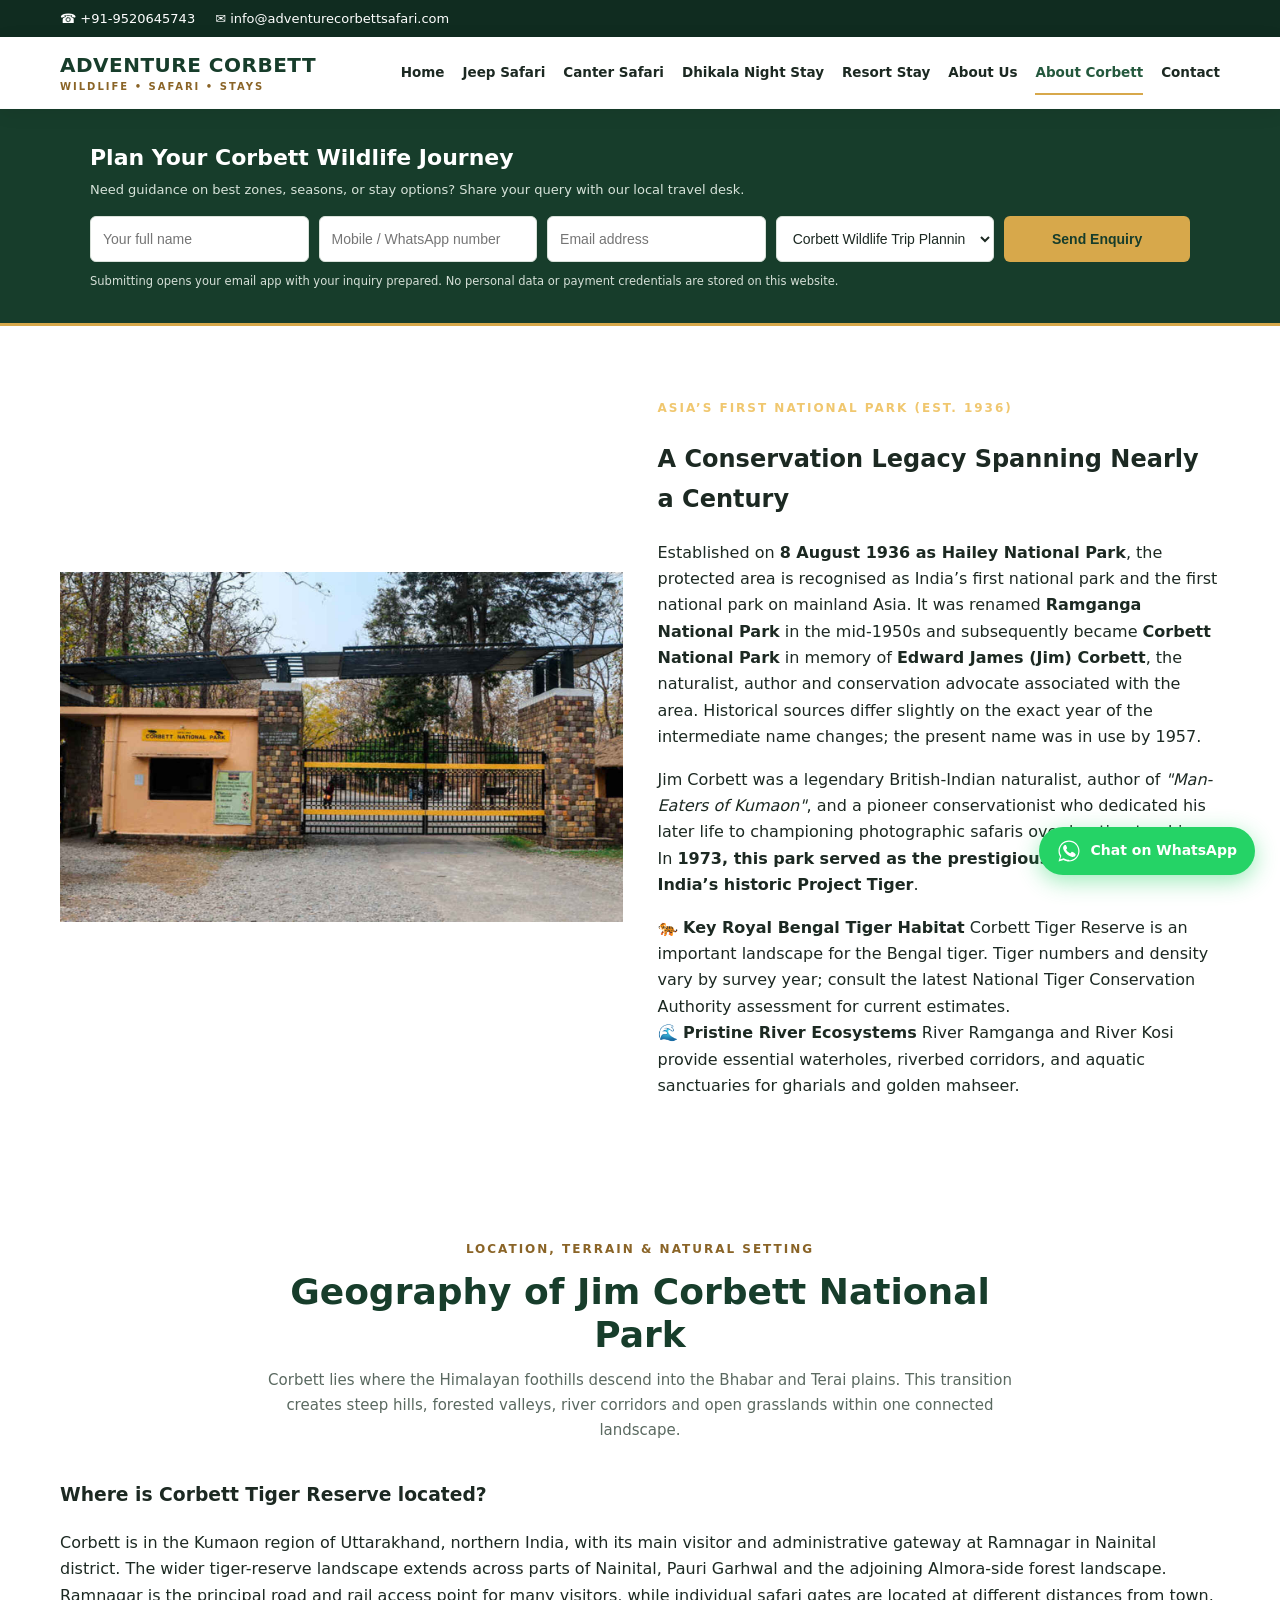
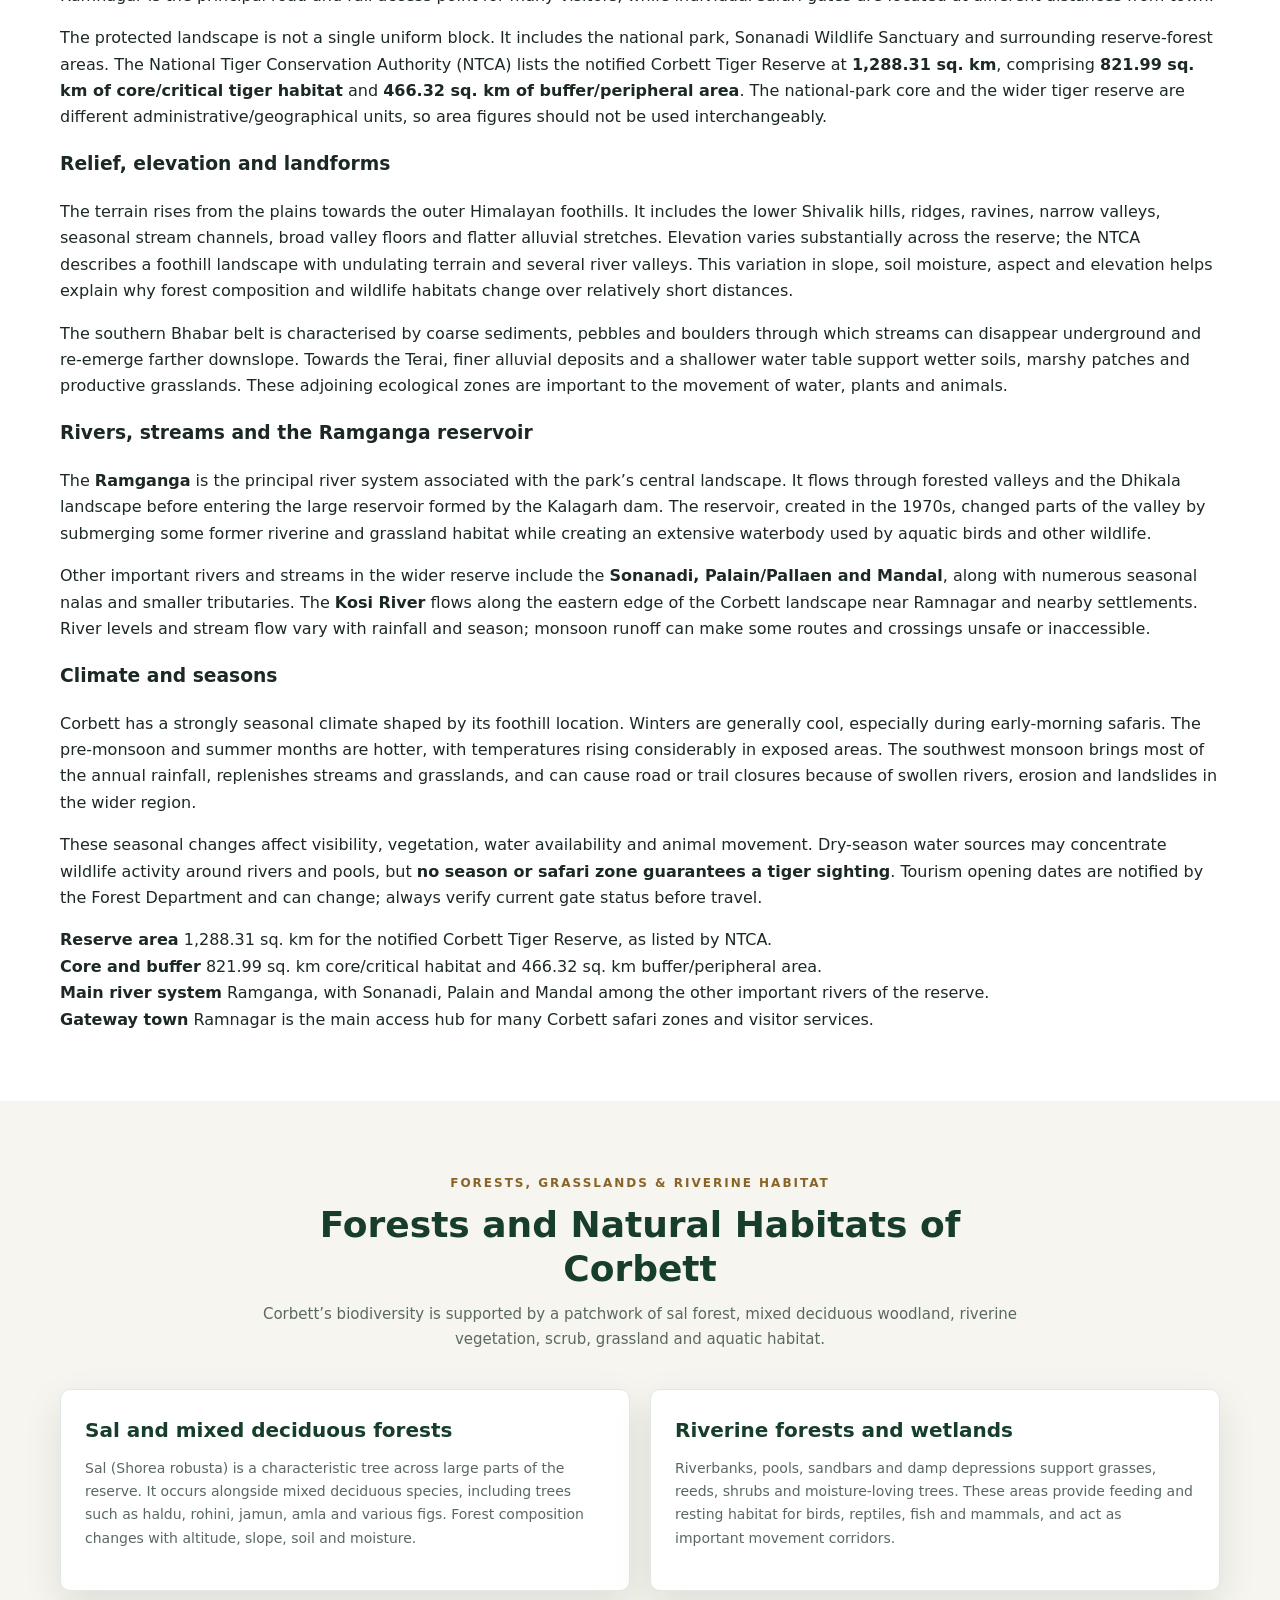
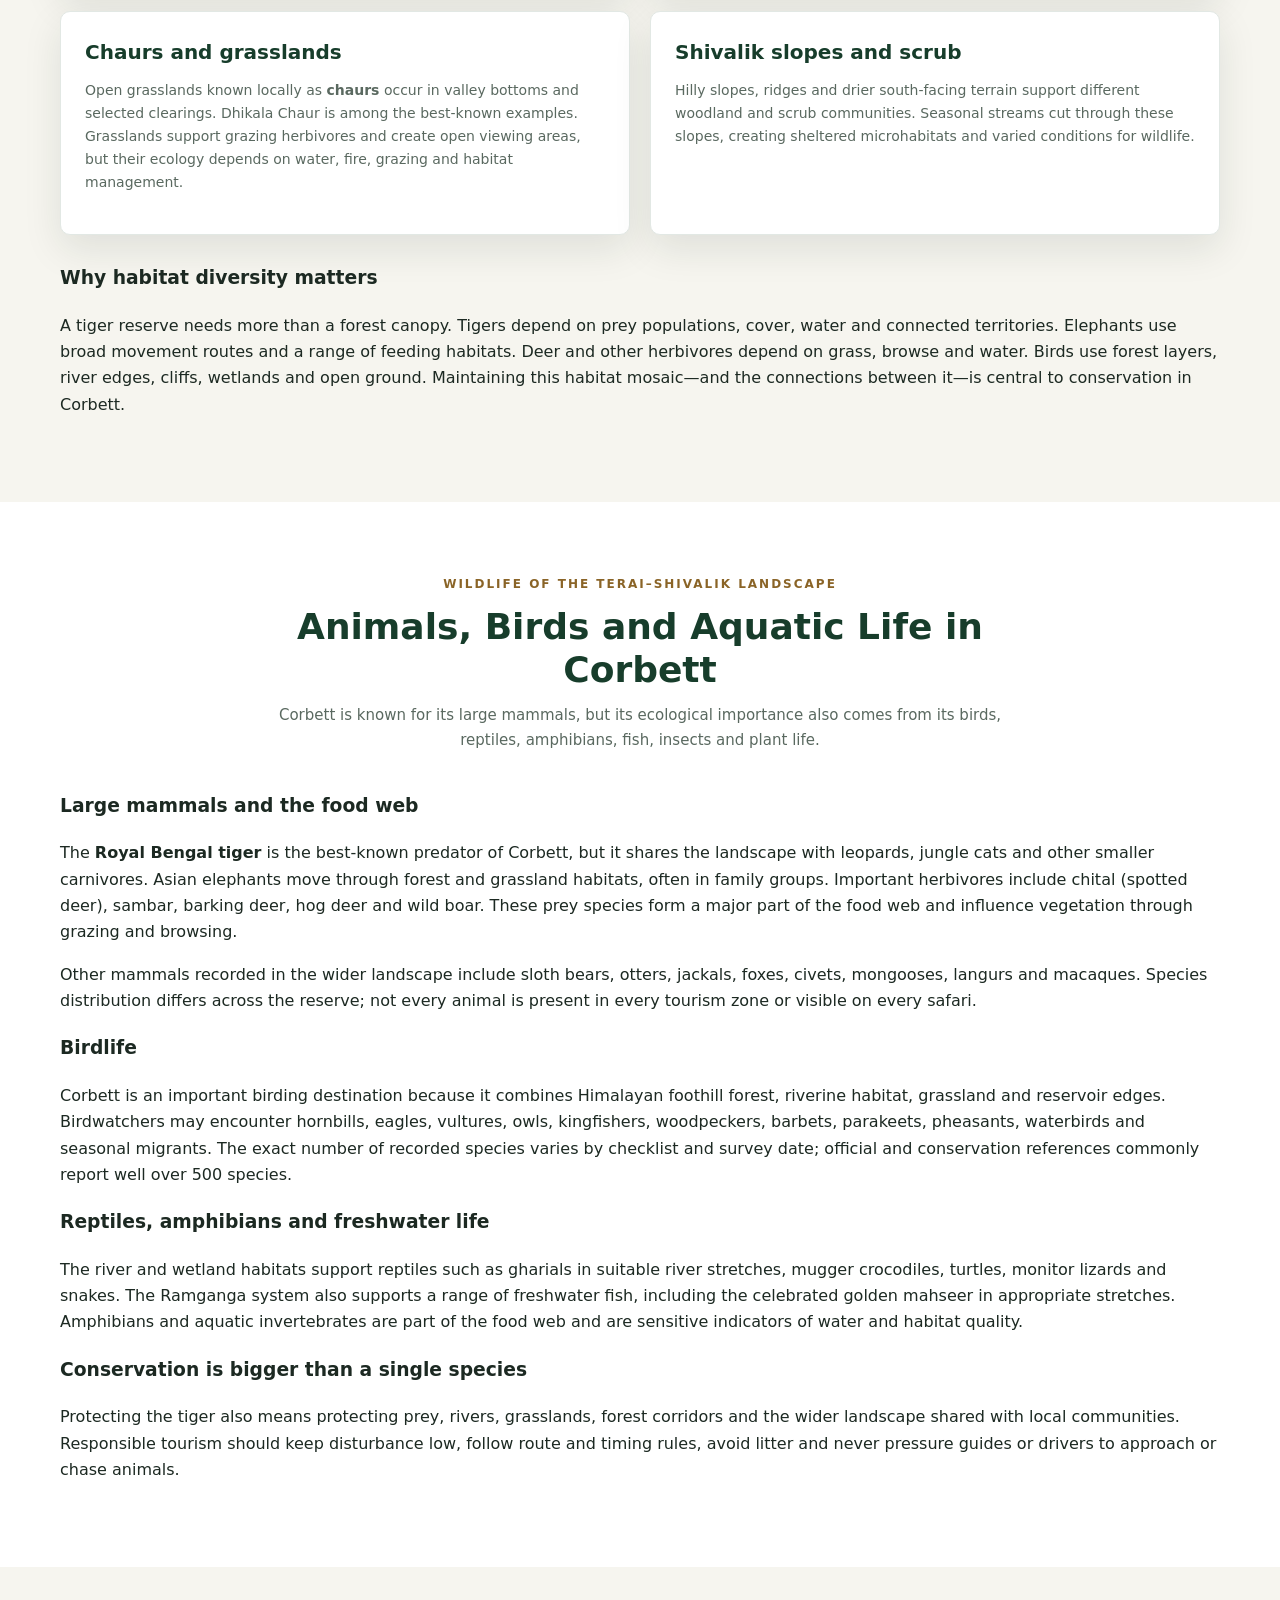
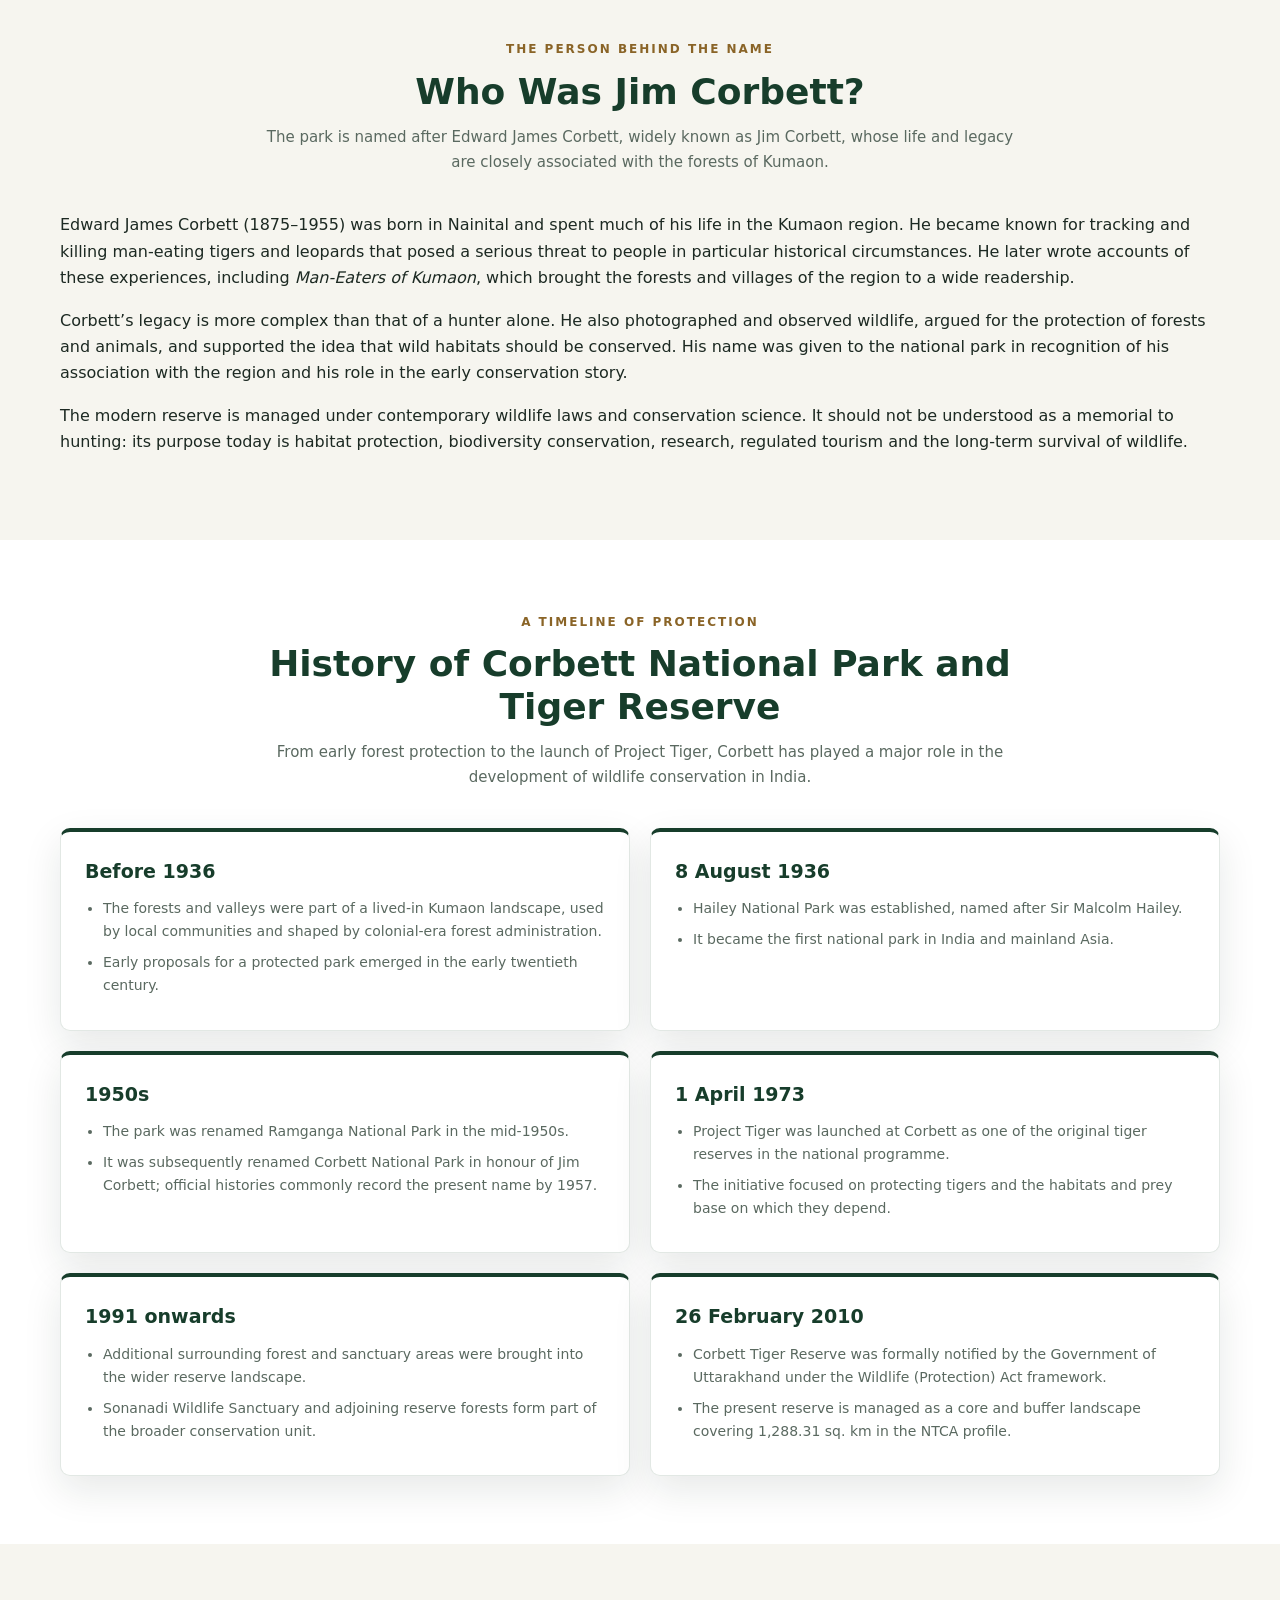
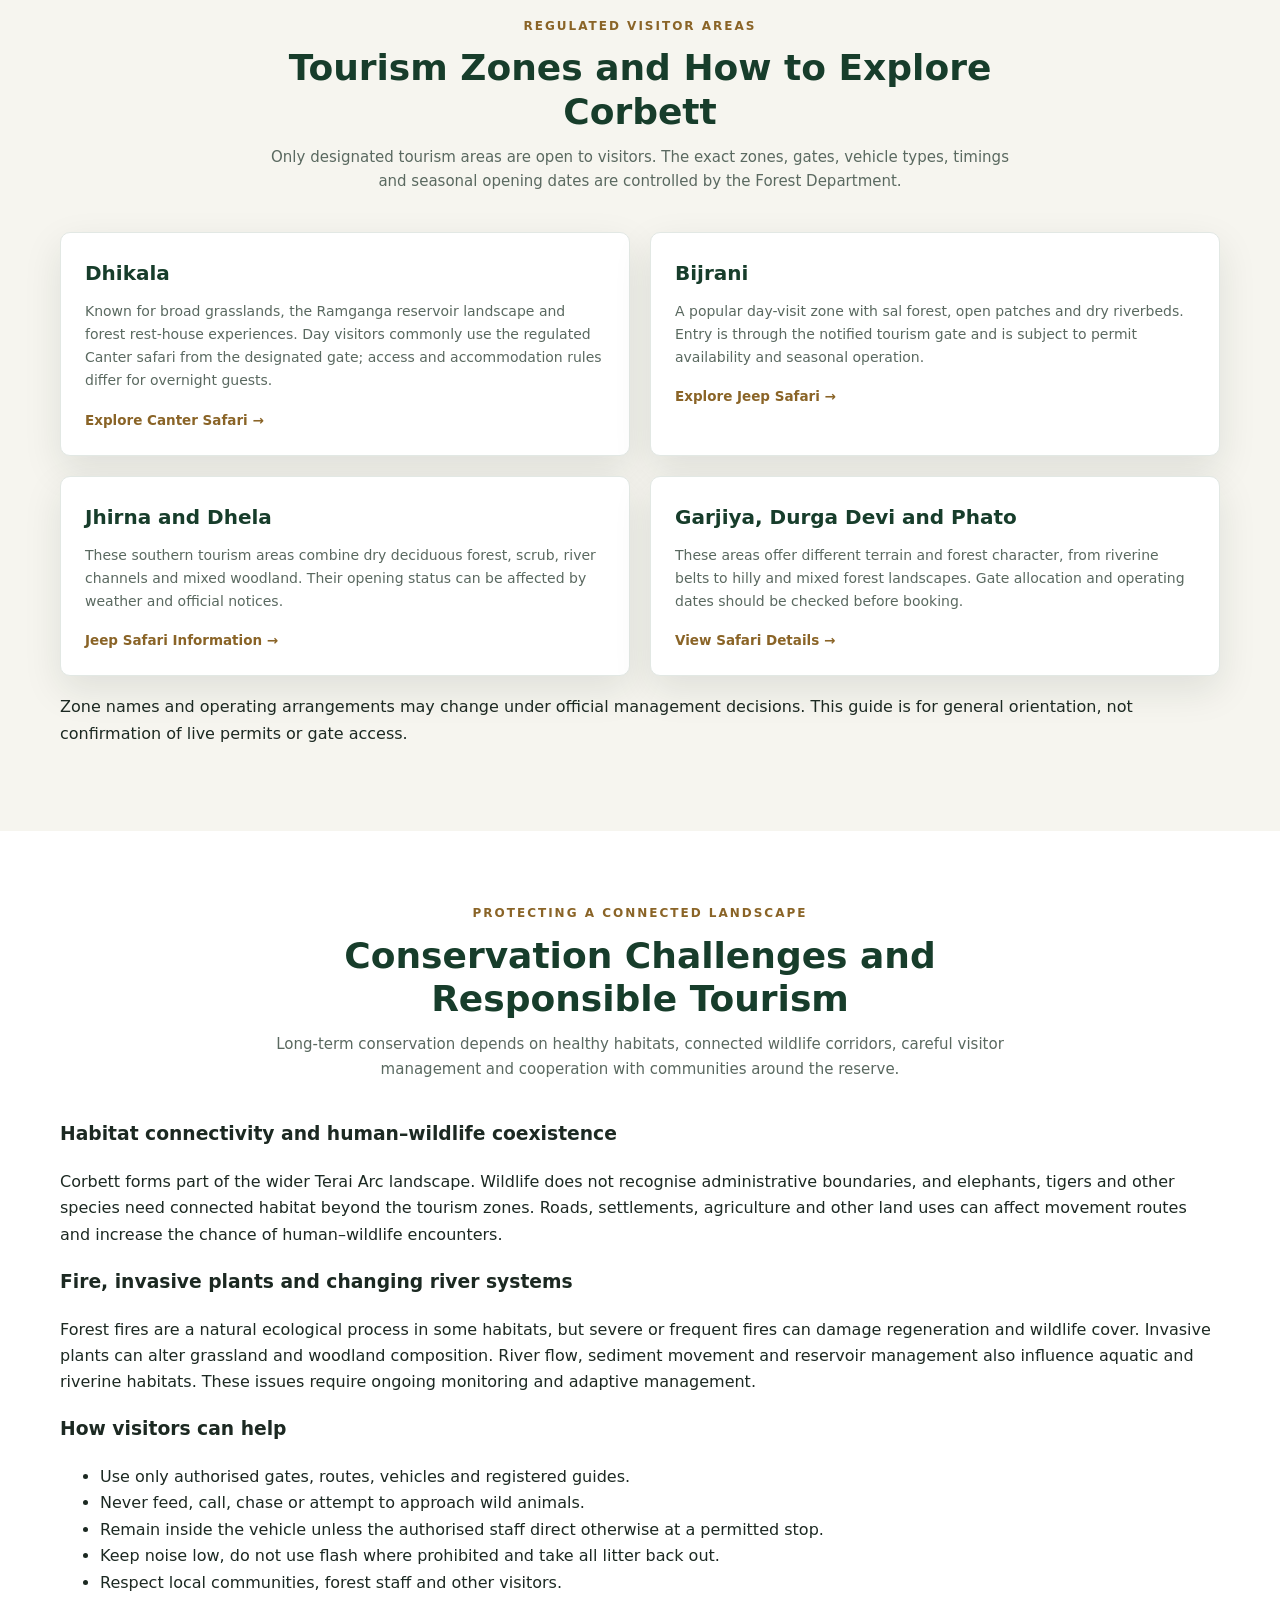
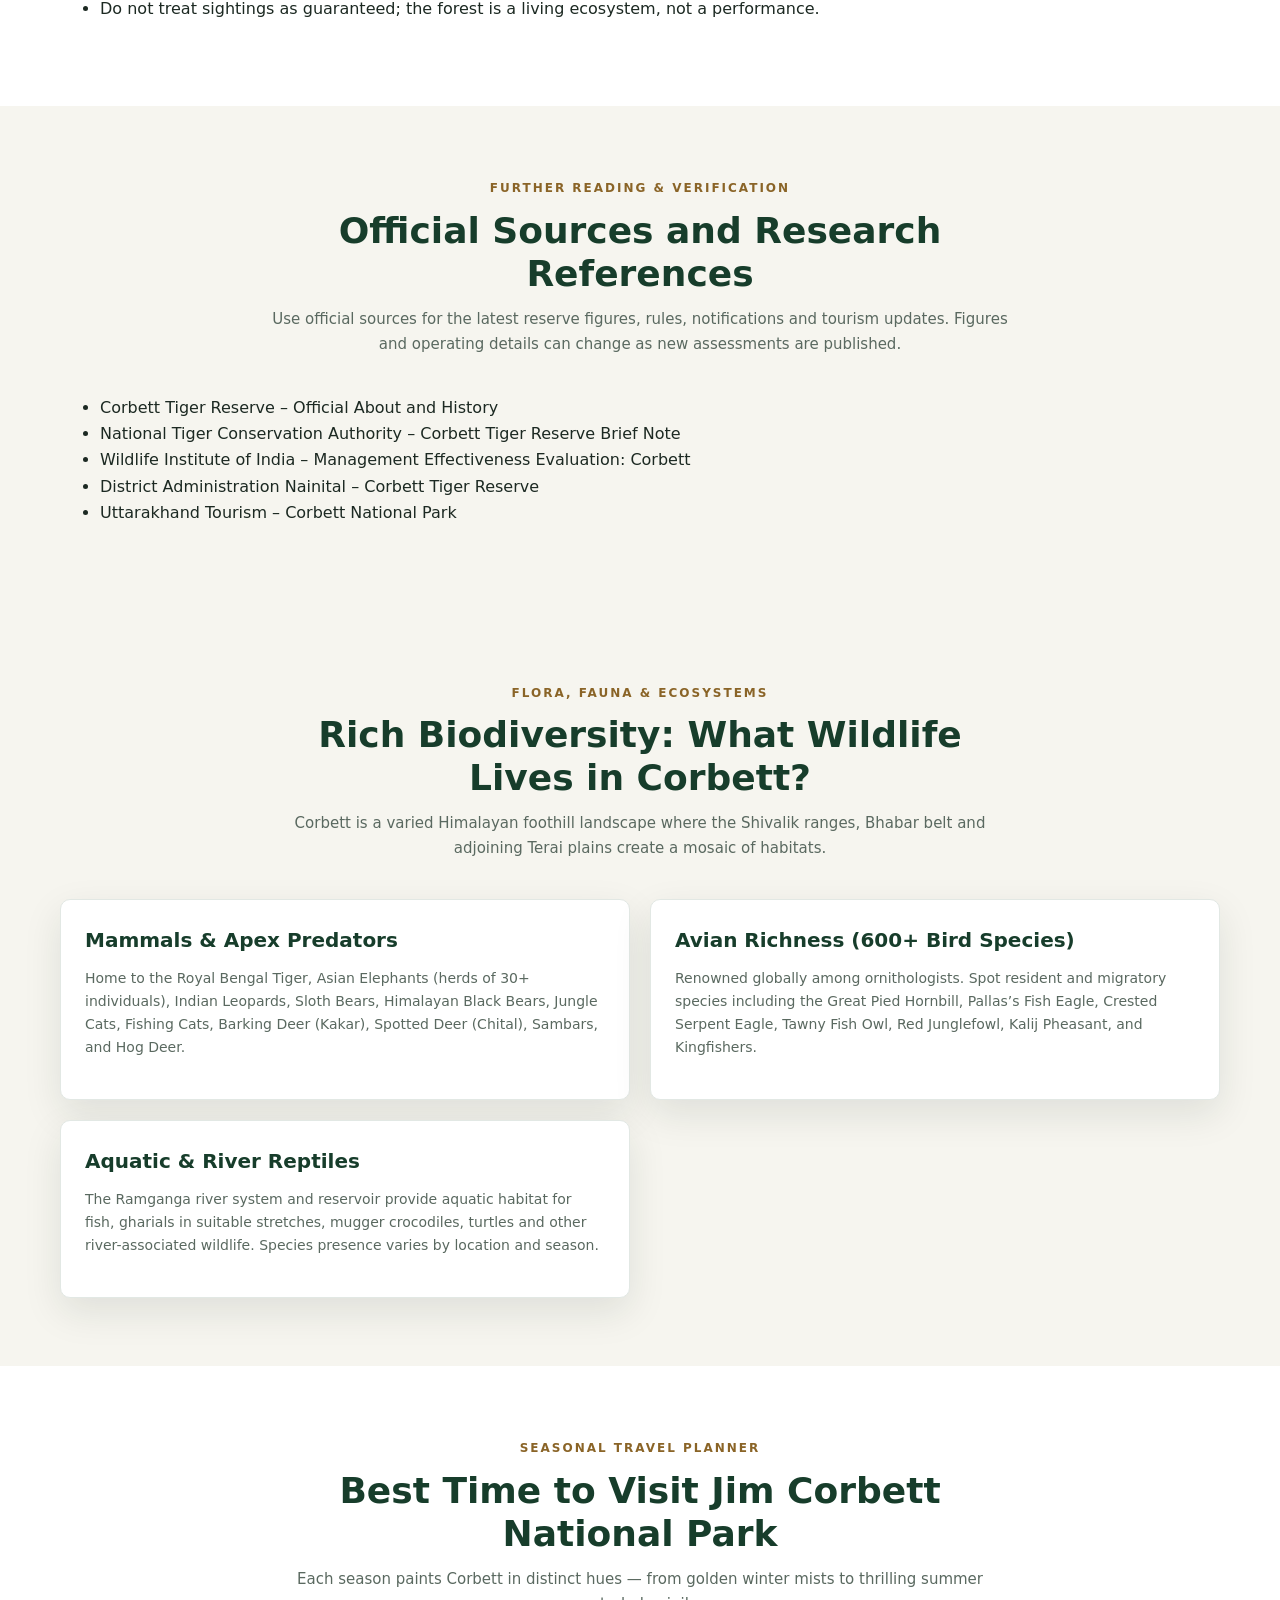
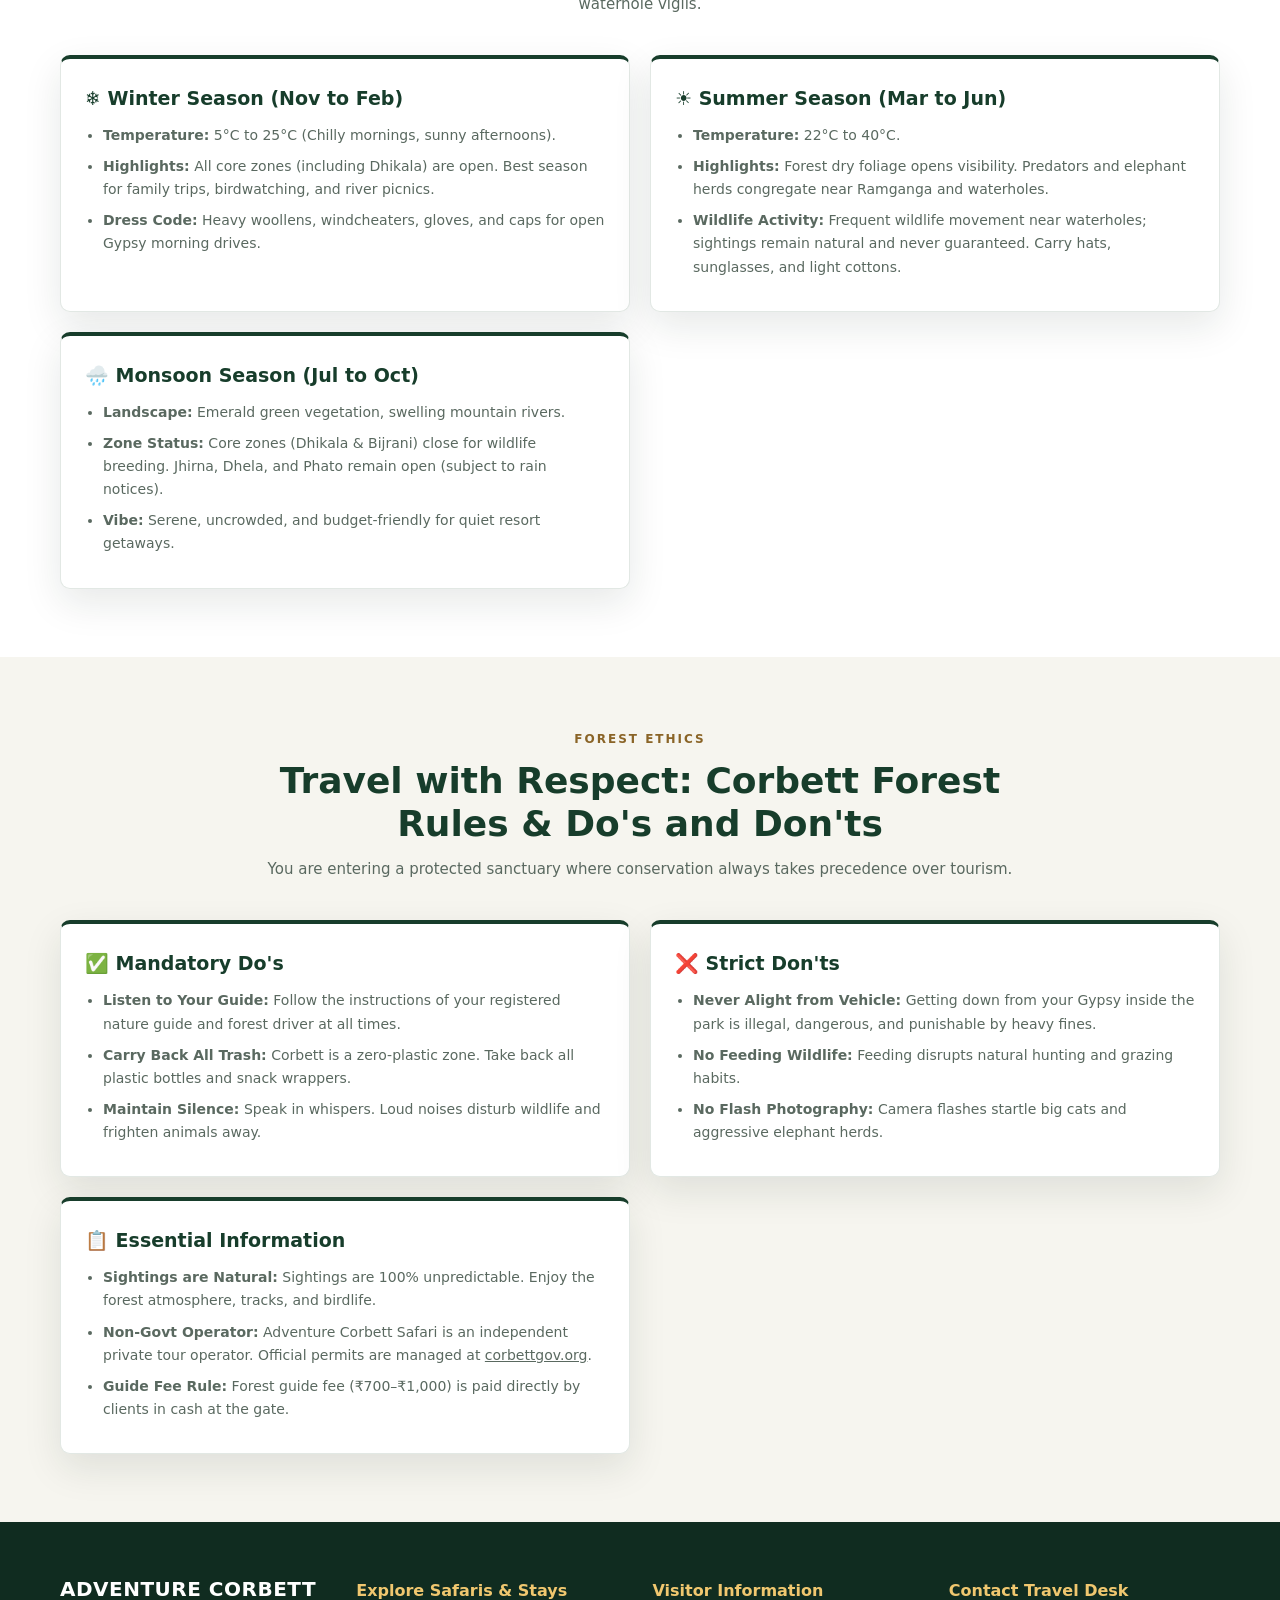
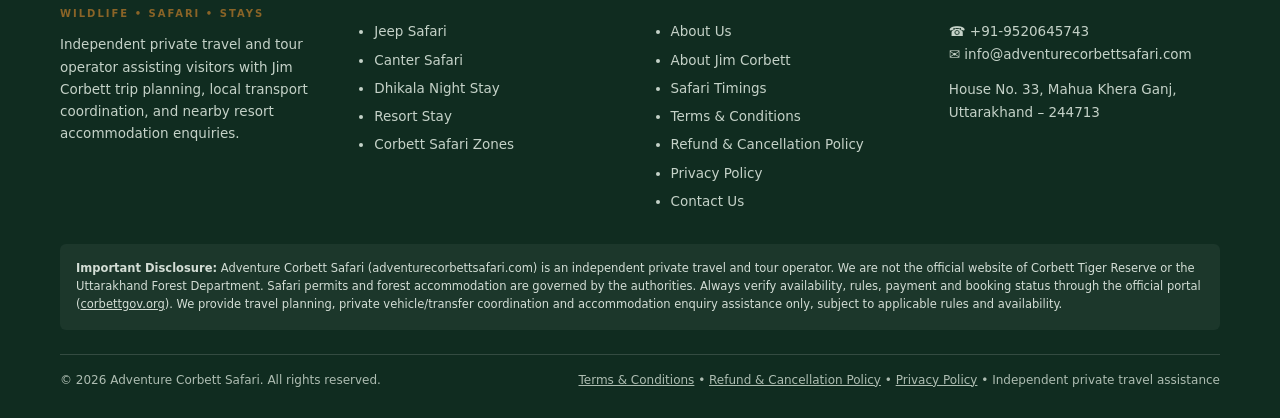
==== commit ce0004ea: "Update about-jim-corbett.html" ====
--- a/about-jim-corbett.html
+++ b/about-jim-corbett.html
@@ -10,6 +10,16 @@
   gtag('js', new Date());
 
   gtag('config', 'AW-18551133495');
+</script>
+
+
+  <!-- Event snippet for Page view conversion page -->
+<script>
+  gtag('event', 'conversion', {
+      'send_to': 'AW-18551133495/cM0RCI-6rrAdELeq741F',
+      'value': 1.0,
+      'currency': 'INR'
+  });
 </script>
 
 
@@ -37,47 +47,24 @@
     "@context": "https://schema.org",
     "@graph": [
       {
-        "@type": "TouristAttraction",
-        "name": "Jim Corbett National Park (Corbett Tiger Reserve)",
-        "description": "India's first national park, established in 1936, within a larger Himalayan foothill landscape of rivers, forests, grasslands and wildlife.",
+        "@type": "WebPage",
+        "name": "Jim Corbett National Park: Complete History, Geography, Wildlife & Travel Guide",
+        "description": "Educational visitor guide covering Jim Corbett National Park history, geography, Shivalik foothills, Ramganga river, wildlife habitats and responsible tourism guidelines.",
         "url": "https://adventurecorbettsafari.com/about-jim-corbett.html",
-        "telephone": "+91-9520645743",
-        "address": {
-          "@type": "PostalAddress",
-          "addressLocality": "Ramnagar, Nainital District",
-          "addressRegion": "Uttarakhand",
-          "postalCode": "244715",
-          "addressCountry": "IN"
+        "publisher": {
+          "@type": "TravelAgency",
+          "name": "Adventure Corbett Safari",
+          "url": "https://adventurecorbettsafari.com/",
+          "telephone": "+91-9520645743",
+          "email": "info@adventurecorbettsafari.com",
+          "address": {
+            "@type": "PostalAddress",
+            "streetAddress": "House No. 33, Mahua Khera Ganj",
+            "addressRegion": "Uttarakhand",
+            "postalCode": "244713",
+            "addressCountry": "IN"
+          }
         }
-      },
-      {
-        "@type": "FAQPage",
-        "mainEntity": [
-          {
-            "@type": "Question",
-            "name": "Why is Jim Corbett National Park famous?",
-            "acceptedAnswer": {
-              "@type": "Answer",
-              "text": "Jim Corbett National Park is famous for being Asia's first national park (established in 1936 as Hailey National Park) and the inaugural launch site of Project Tiger in 1973. It holds the highest density of Royal Bengal Tigers in the wild globally, alongside herds of Asian elephants, gharials, and over 600 bird species."
-            }
-          },
-          {
-            "@type": "Question",
-            "name": "Which river flows through Jim Corbett National Park?",
-            "acceptedAnswer": {
-              "@type": "Answer",
-              "text": "The Ramganga River is the primary lifeline flowing through the core Dhikala zone into the Kalagarh reservoir, while the Kosi River flows along the eastern boundary near Dhikuli and Ramnagar."
-            }
-          },
-          {
-            "@type": "Question",
-            "name": "Is the forest guide fee included in the safari package?",
-            "acceptedAnswer": {
-              "@type": "Answer",
-              "text": "Guide-fee inclusion can differ by safari product and booking arrangement. Check the current fare breakdown and applicable Forest Department instructions before travel."
-            }
-          }
-        ]
       }
     ]
   }
@@ -90,10 +77,9 @@
        ==================================================================== -->
   <div class="topbar" id="top">
     <div class="topbar-inner">
-      <span class="topbar-left">📍 Local Corbett Tour operator • Ramnagar &amp; Uttarakhand</span>
       <div class="topbar-links">
         <a href="tel:+919520645743">☎ +91-9520645743</a>
-        <a href="mailto:adventuresafari120@gmail.com">✉ adventuresafari120@gmail.com</a>
+        <a href="mailto:info@adventurecorbettsafari.com">✉ info@adventurecorbettsafari.com</a>
       </div>
     </div>
   </div>
@@ -177,7 +163,7 @@
 
         <div class="info-boxes">
           <div class="info-box">
-            <strong>🐅 World's Highest Tiger Density</strong>
+            <strong>🐅 Key Royal Bengal Tiger Habitat</strong>
             <span>Corbett Tiger Reserve is an important landscape for the Bengal tiger. Tiger numbers and density vary by survey year; consult the latest National Tiger Conservation Authority assessment for current estimates.</span>
           </div>
           <div class="info-box">
@@ -529,7 +515,7 @@
           <ul>
             <li><strong>Temperature:</strong> 22°C to 40°C.</li>
             <li><strong>Highlights:</strong> Forest dry foliage opens visibility. Predators and elephant herds congregate near Ramganga and waterholes.</li>
-            <li><strong>Sightings:</strong> Highest probability of tiger sightings. Carry hats, sunglasses, and light cottons.</li>
+            <li><strong>Wildlife Activity:</strong> Frequent wildlife movement near waterholes; sightings remain natural and never guaranteed. Carry hats, sunglasses, and light cottons.</li>
           </ul>
         </div>
 
@@ -617,10 +603,10 @@
           <li><a href="about-us.html">About Us</a></li>
           <li><a href="about-jim-corbett.html">About Jim Corbett</a></li>
           <li><a href="index.html#timings-guide">Safari Timings</a></li>
-          <li><a href="index.html#faq">Safari FAQs</a></li>
+          <li><a href="terms-and-conditions.html">Terms &amp; Conditions</a></li>
+          <li><a href="terms-and-conditions.html#cancellation">Refund &amp; Cancellation Policy</a></li>
+          <li><a href="privacy-policy.html">Privacy Policy</a></li>
           <li><a href="contact.html">Contact Us</a></li>
-          <li><a href="terms-and-conditions.html">Terms &amp; Conditions</a></li>
-          <li><a href="privacy-policy.html">Privacy Policy</a></li>
         </ul>
       </div>
 
@@ -628,7 +614,7 @@
         <h3>Contact Travel Desk</h3>
         <p>
           ☎ <a href="tel:+919520645743">+91-9520645743</a><br>
-          ✉ <a href="mailto:adventuresafari120@gmail.com">adventuresafari120@gmail.com</a>
+          ✉ <a href="mailto:info@adventurecorbettsafari.com">info@adventurecorbettsafari.com</a>
         </p>
         <p>House No. 33, Mahua Khera Ganj, Uttarakhand – 244713</p>
       </div>
@@ -640,7 +626,12 @@
 
     <div class="footer-bottom">
       <span>© 2026 Adventure Corbett Safari. All rights reserved.</span>
-      <span>Independent travel assistance • Not a government website</span>
+      <span>
+        <a href="terms-and-conditions.html" style="color:#aebdb2;text-decoration:underline">Terms &amp; Conditions</a> • 
+        <a href="terms-and-conditions.html#cancellation" style="color:#aebdb2;text-decoration:underline">Refund &amp; Cancellation Policy</a> • 
+        <a href="privacy-policy.html" style="color:#aebdb2;text-decoration:underline">Privacy Policy</a> • 
+        Independent private travel assistance
+      </span>
     </div>
   </footer>
 
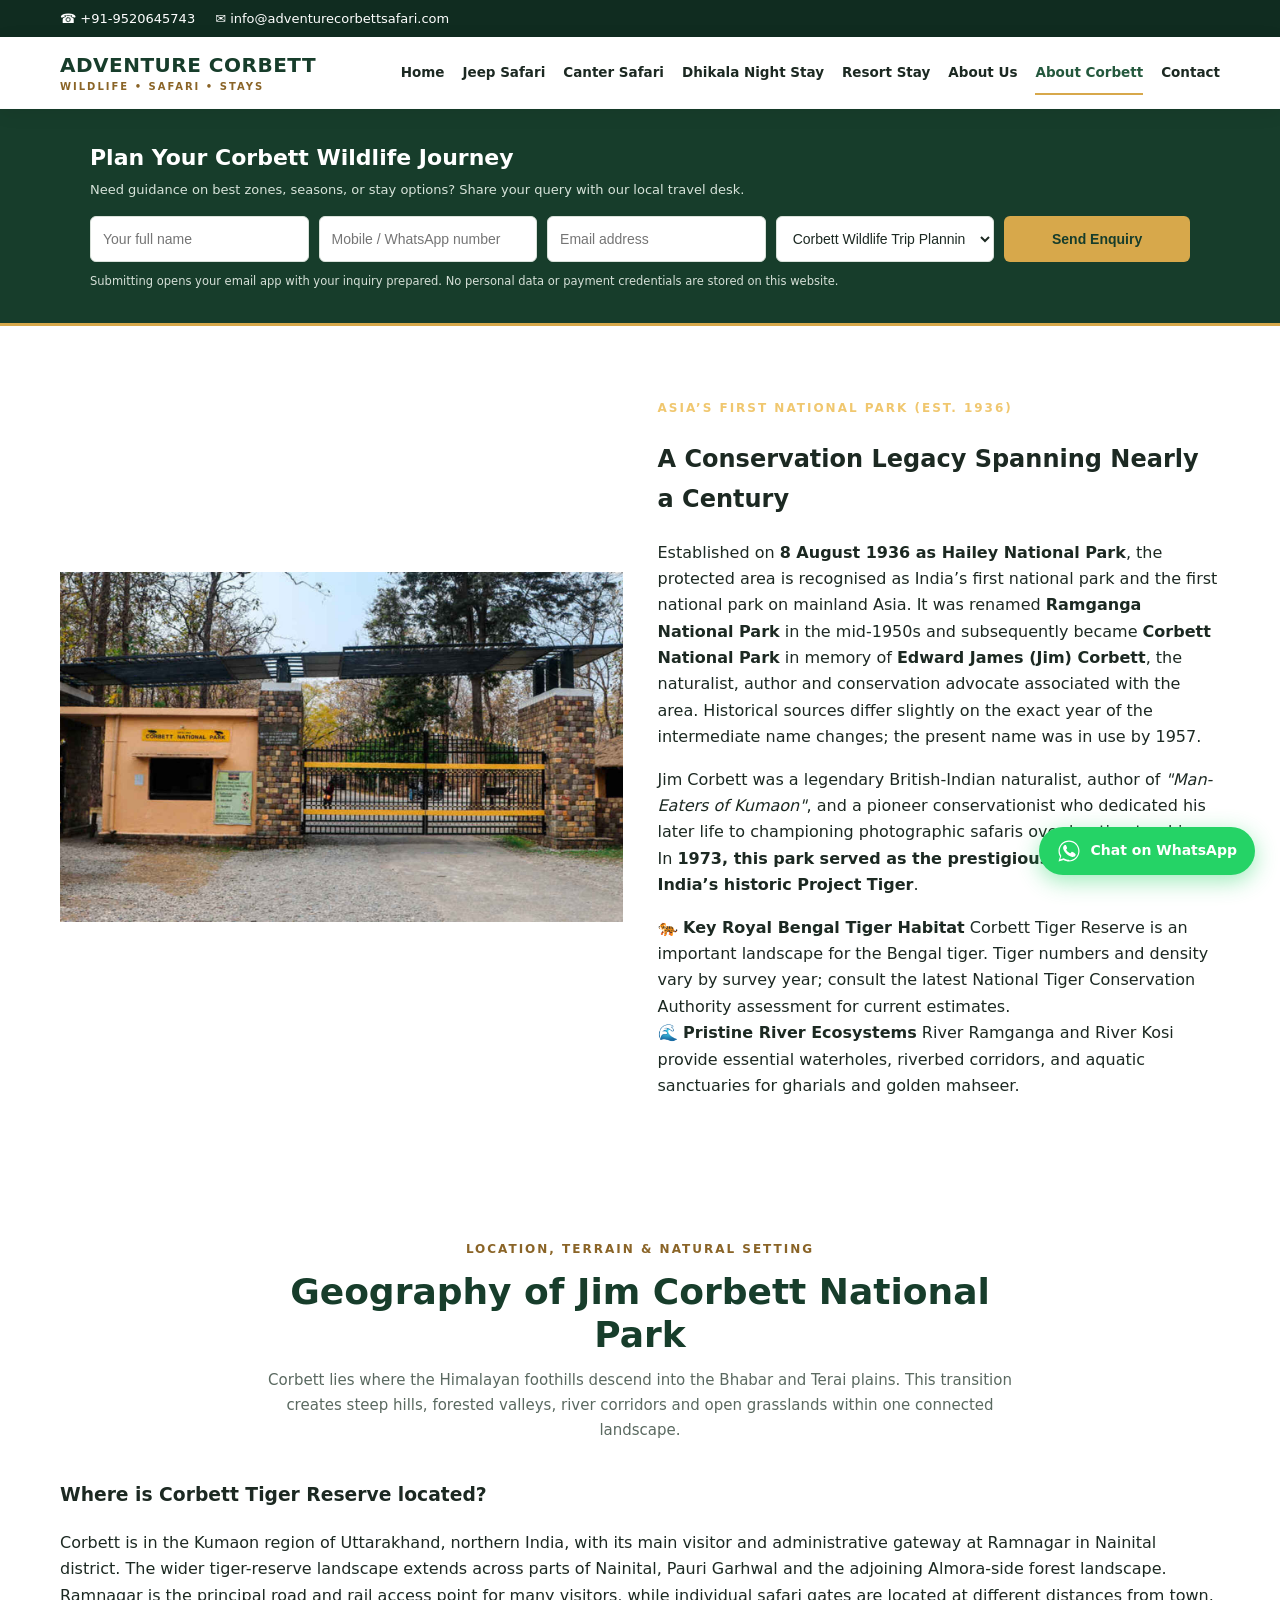
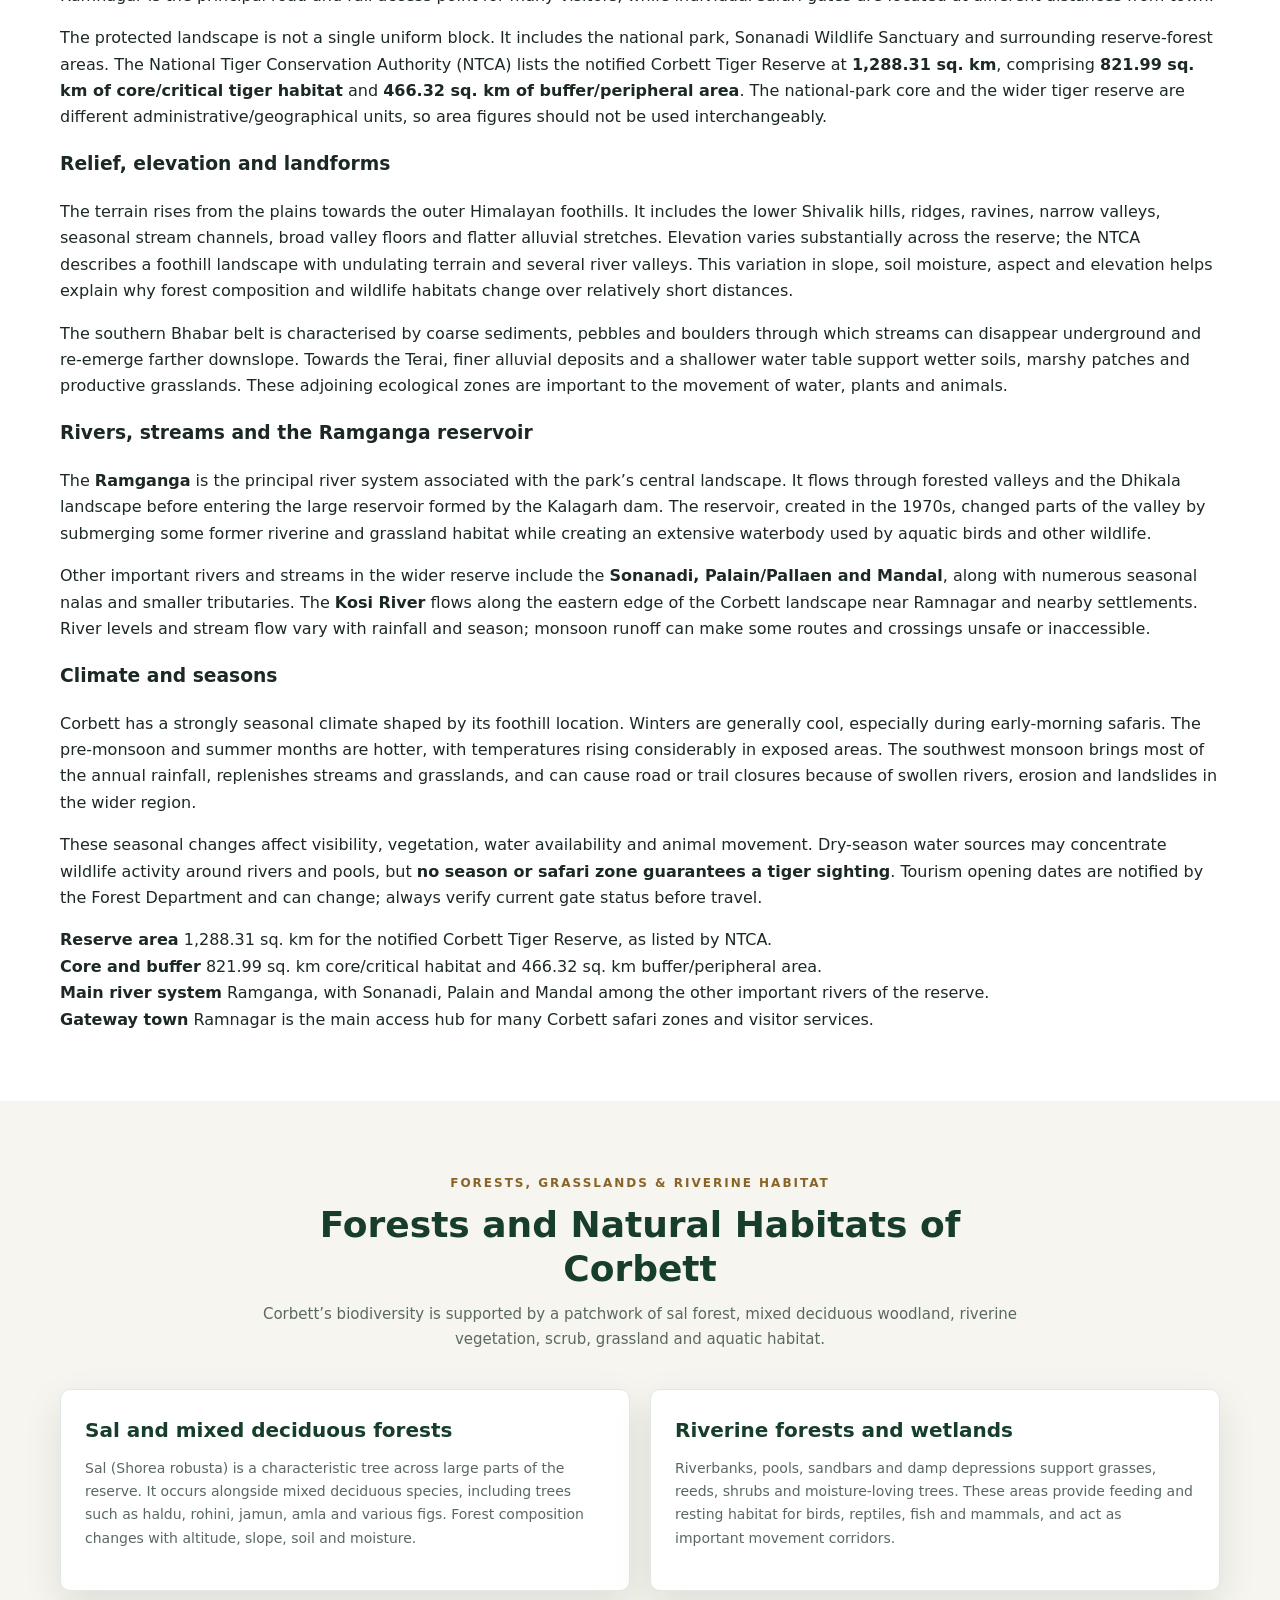
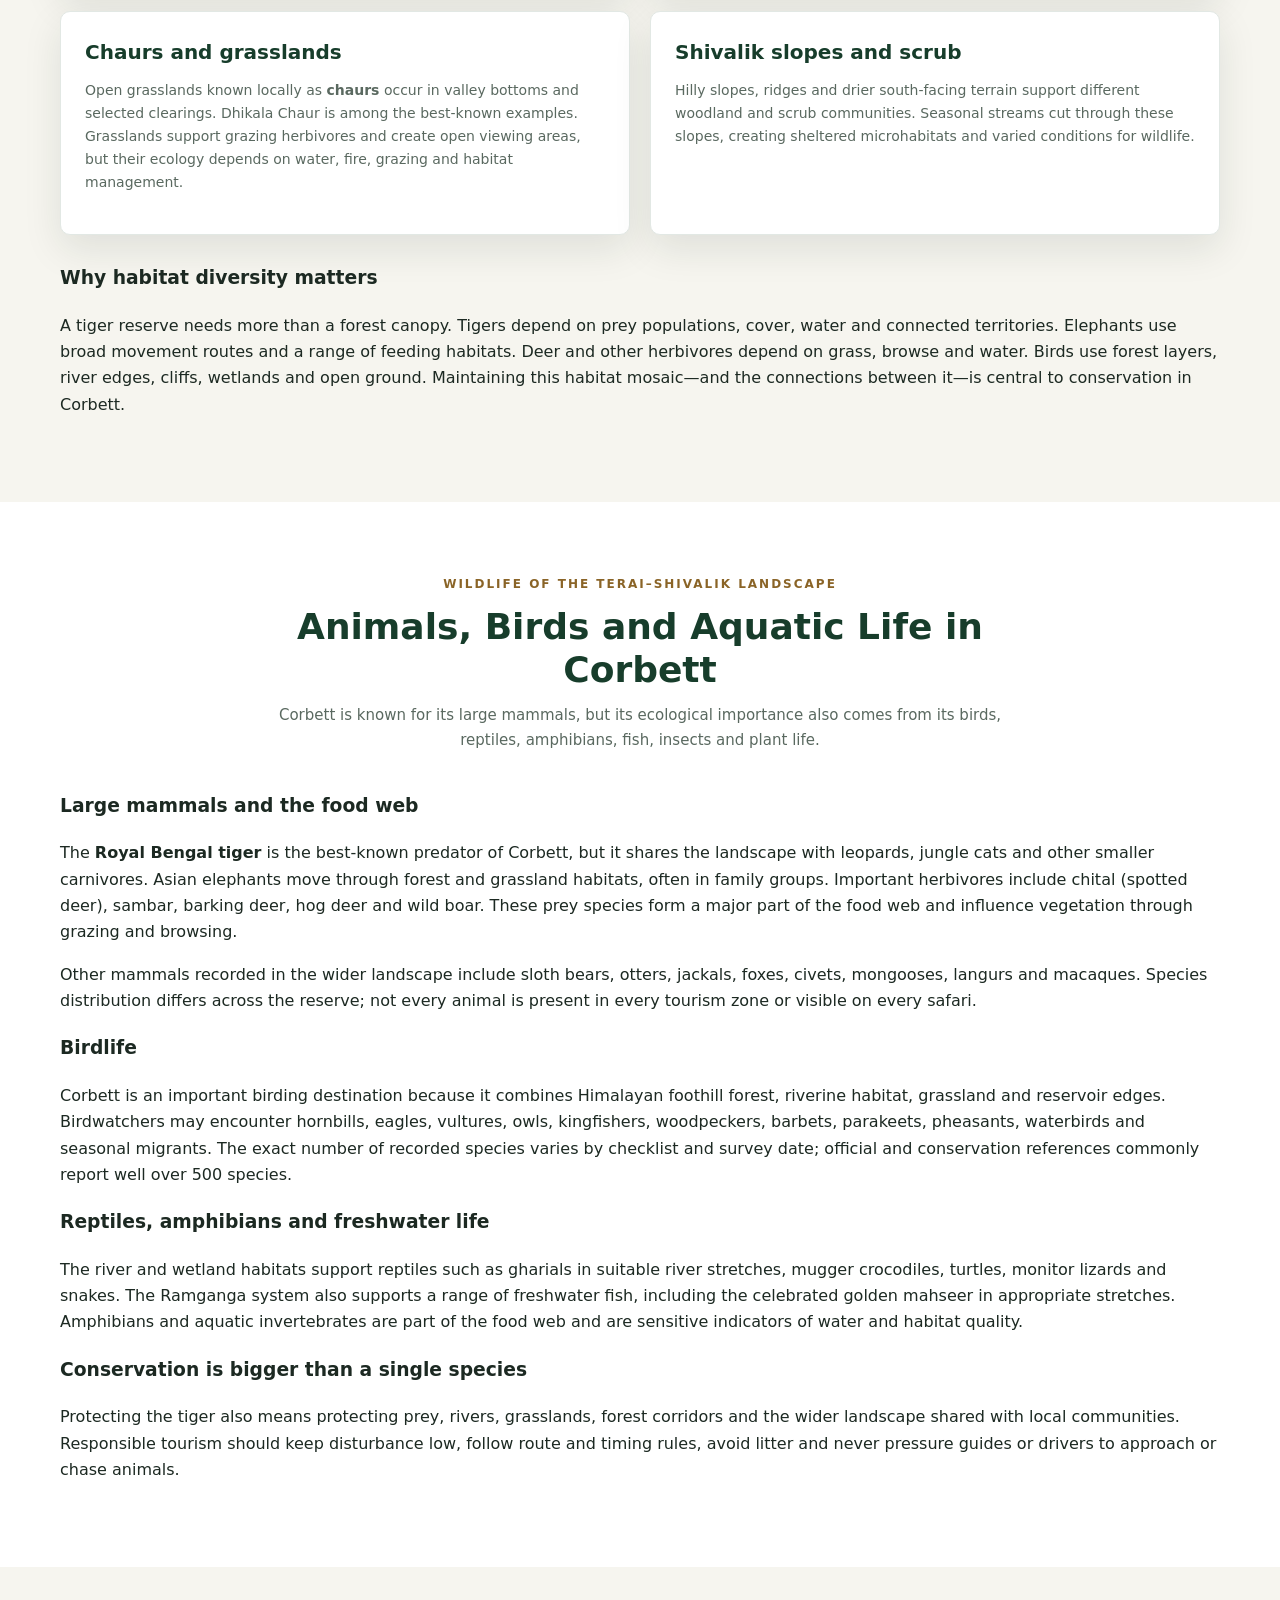
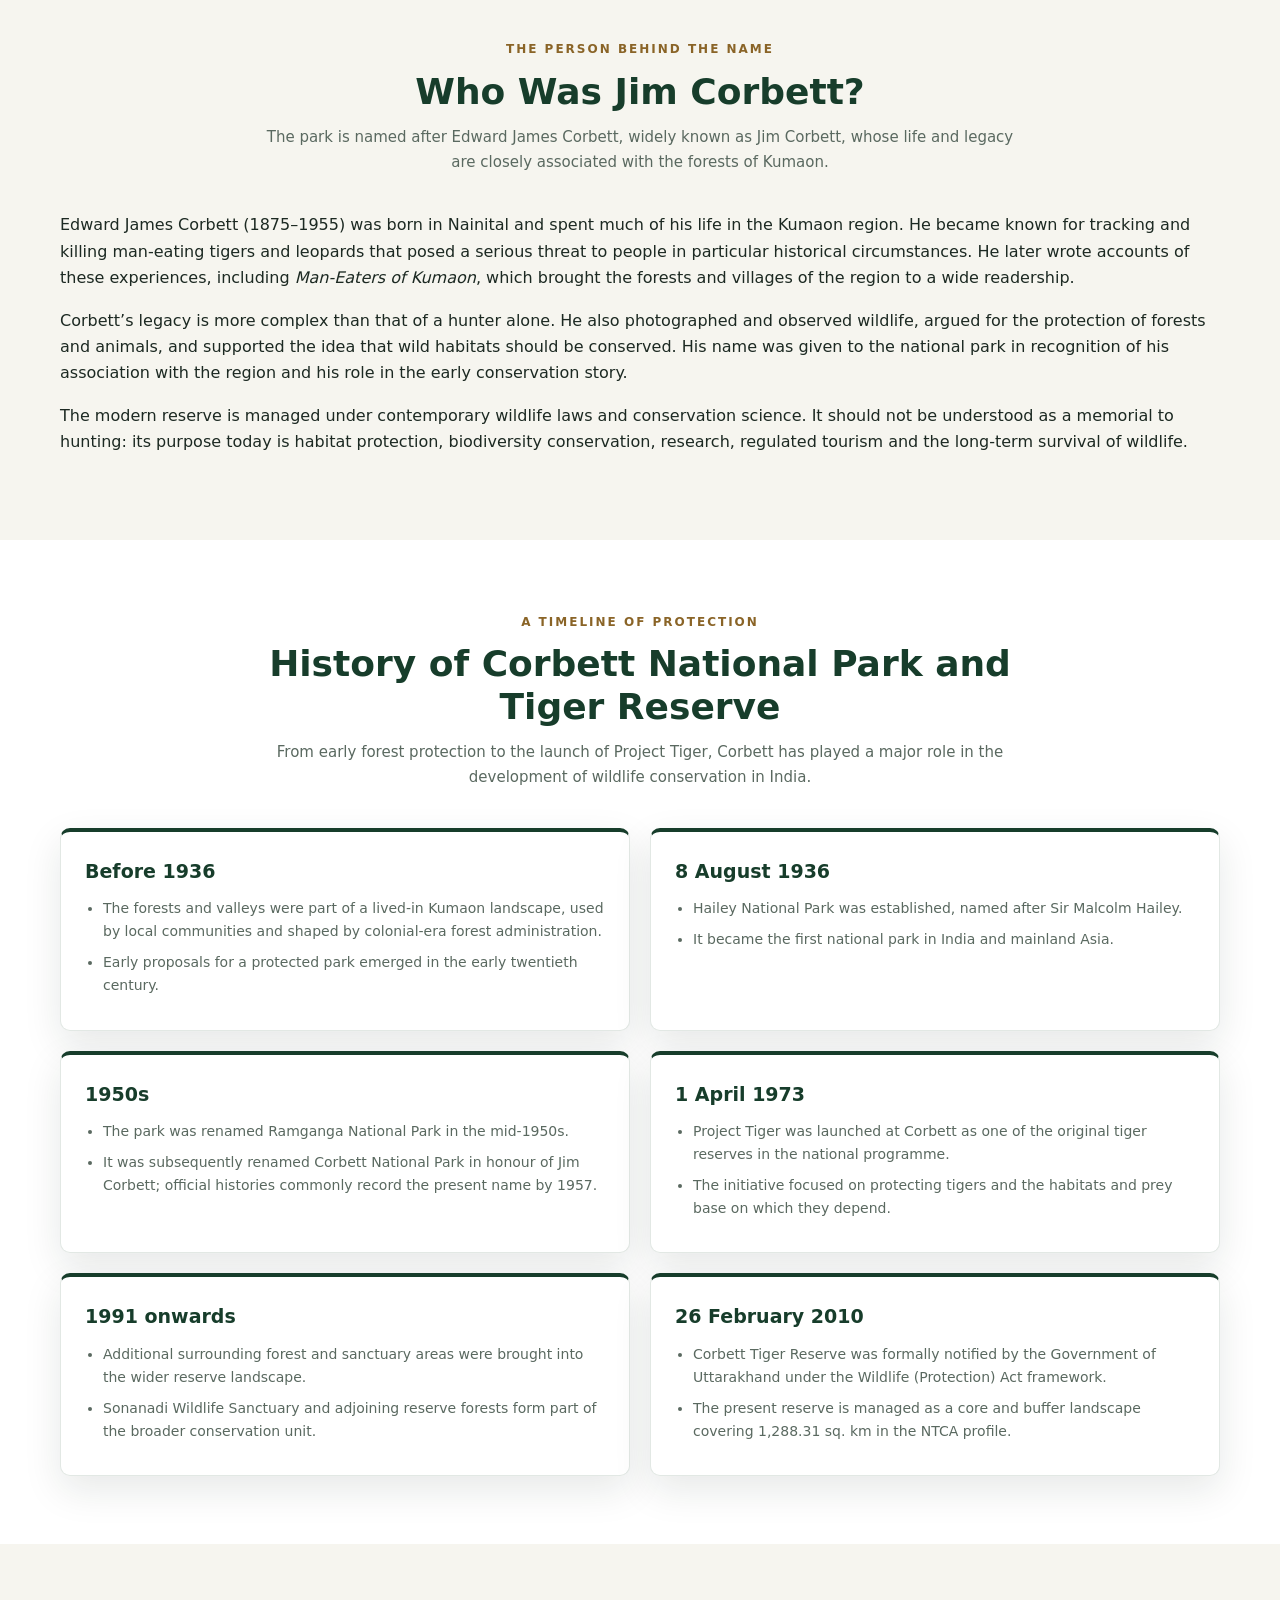
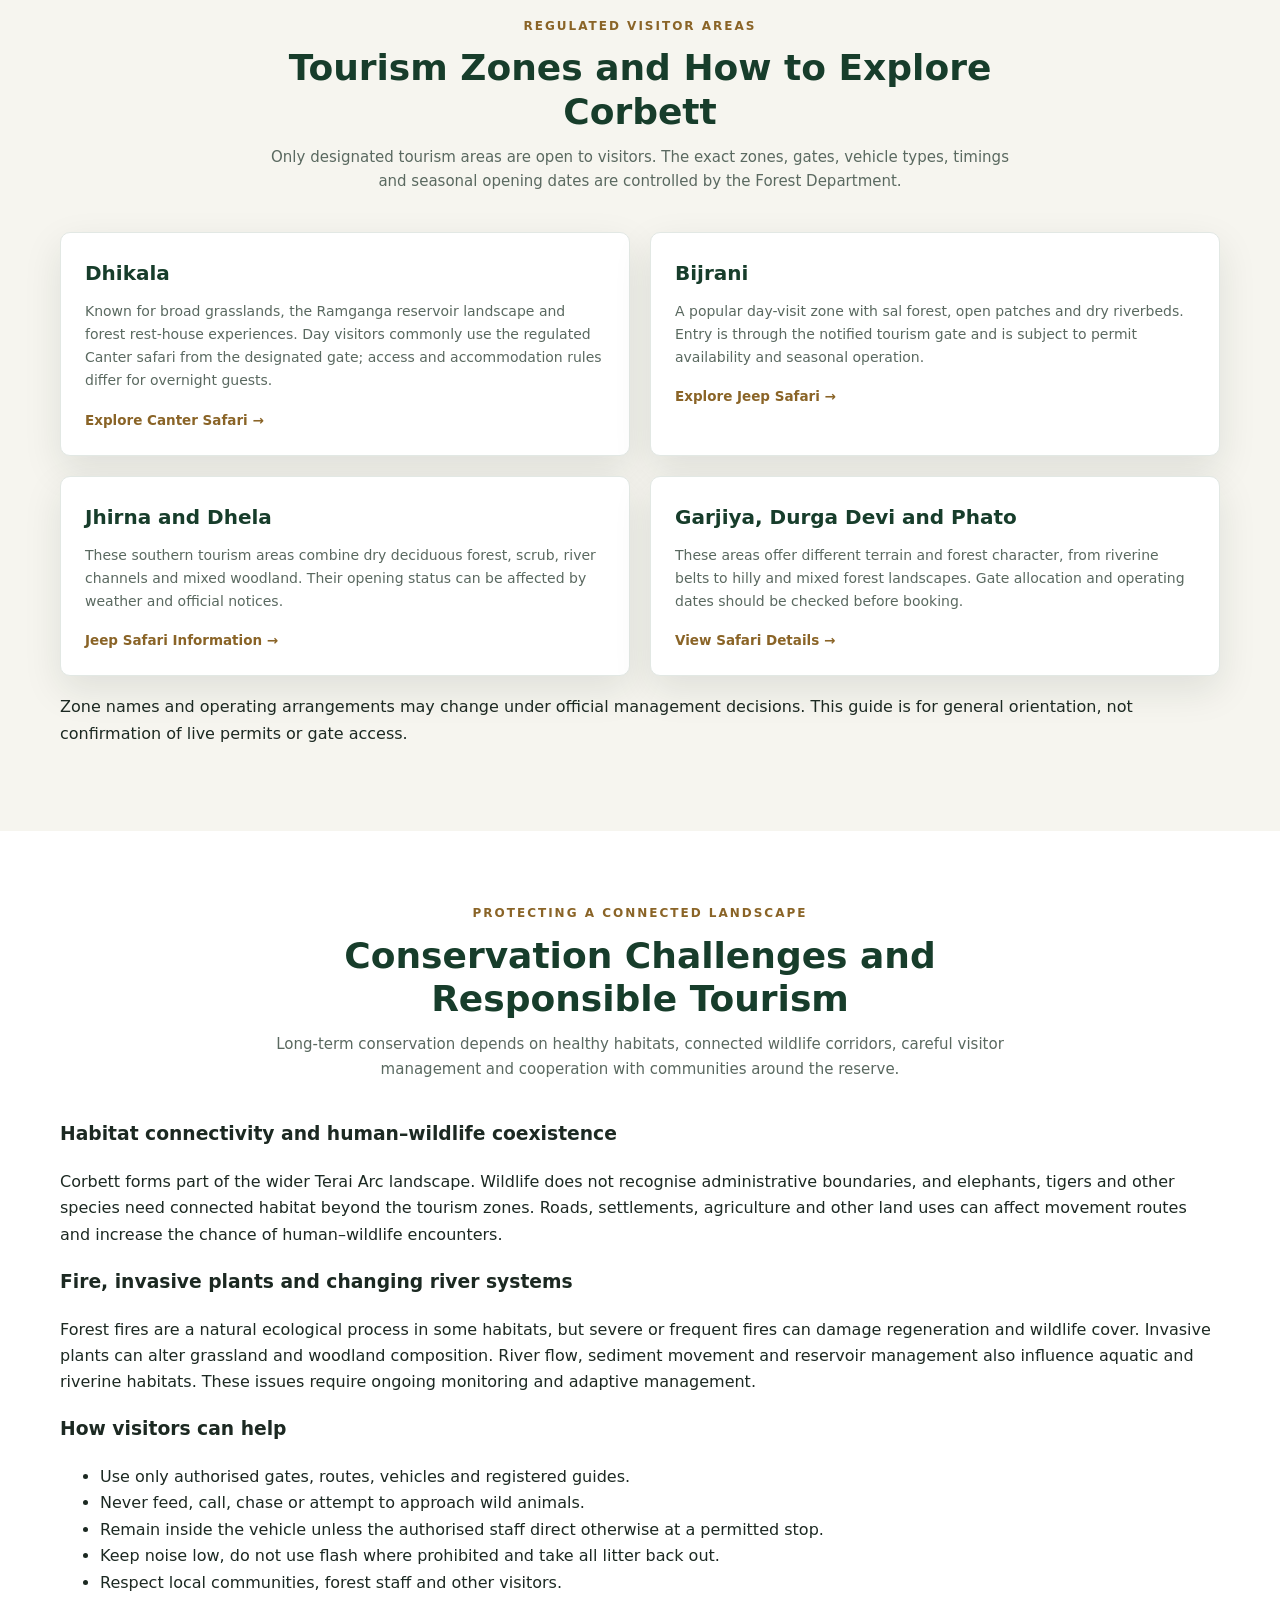
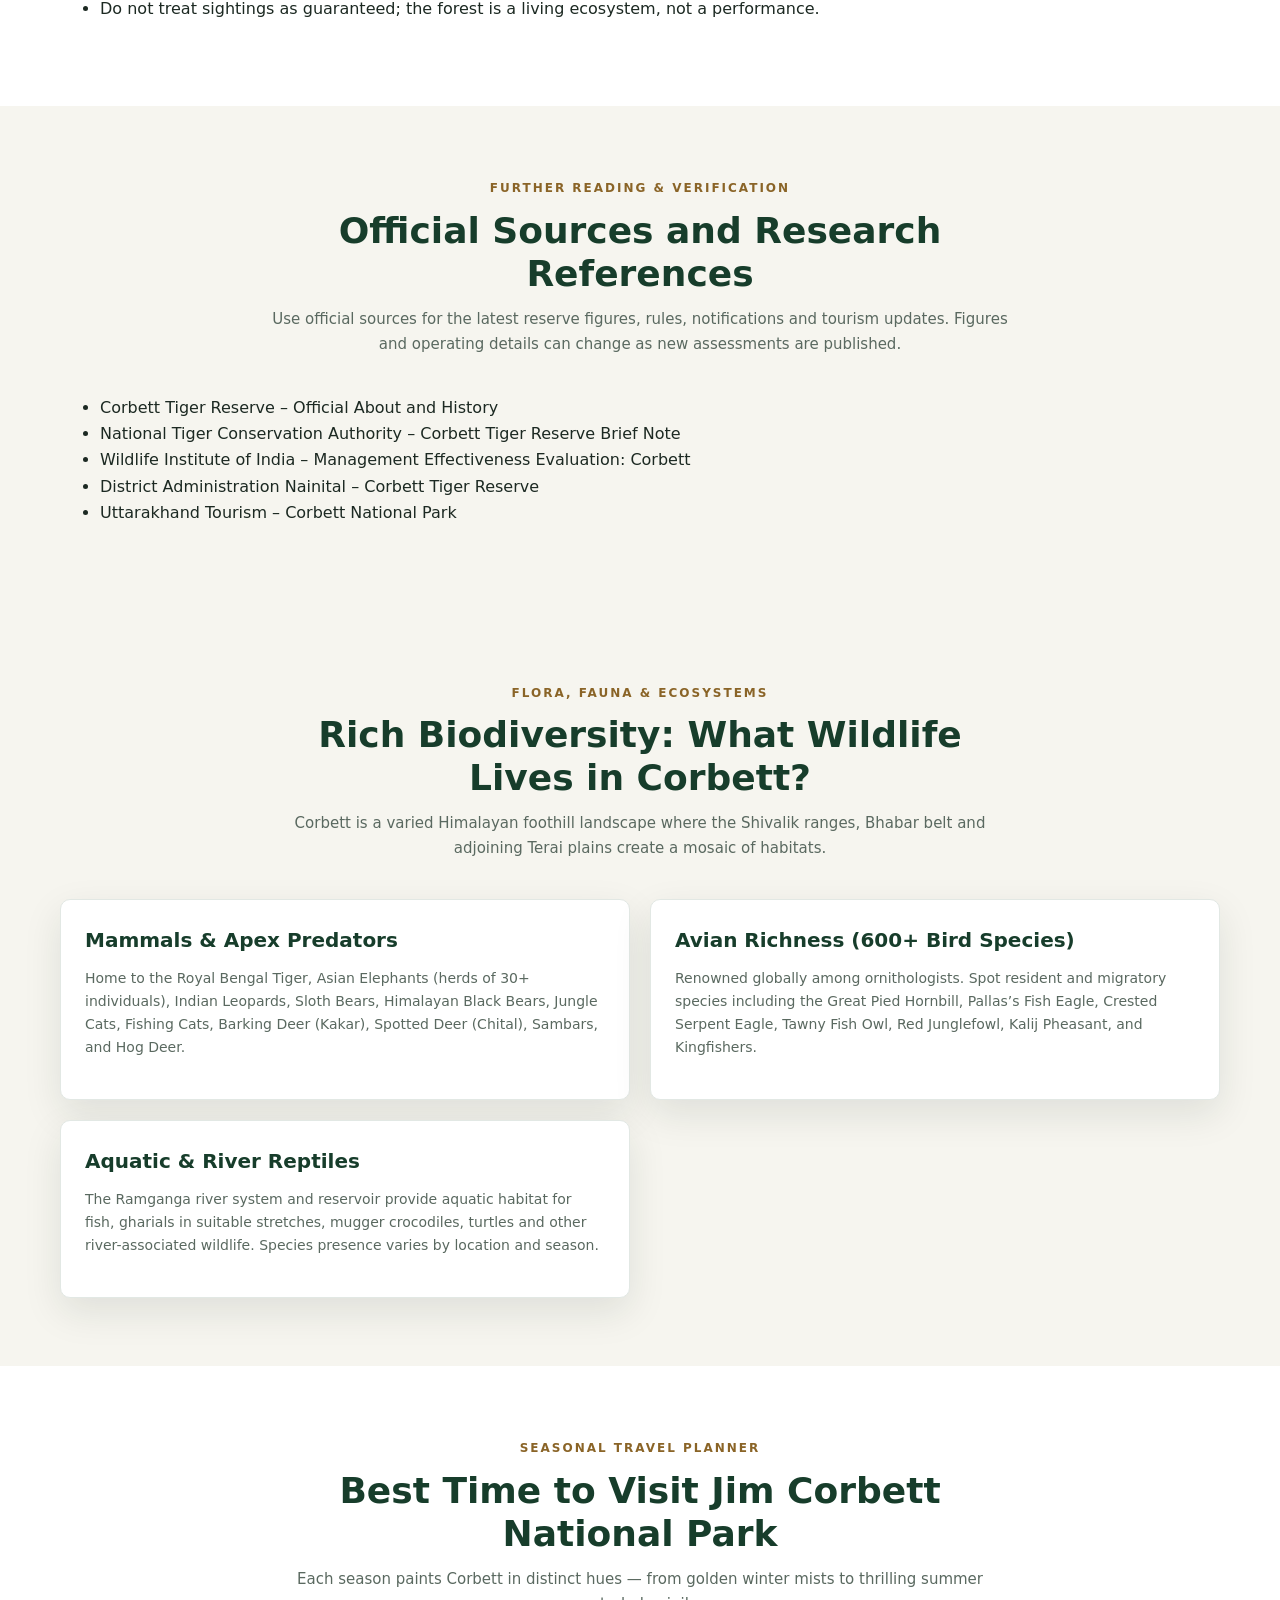
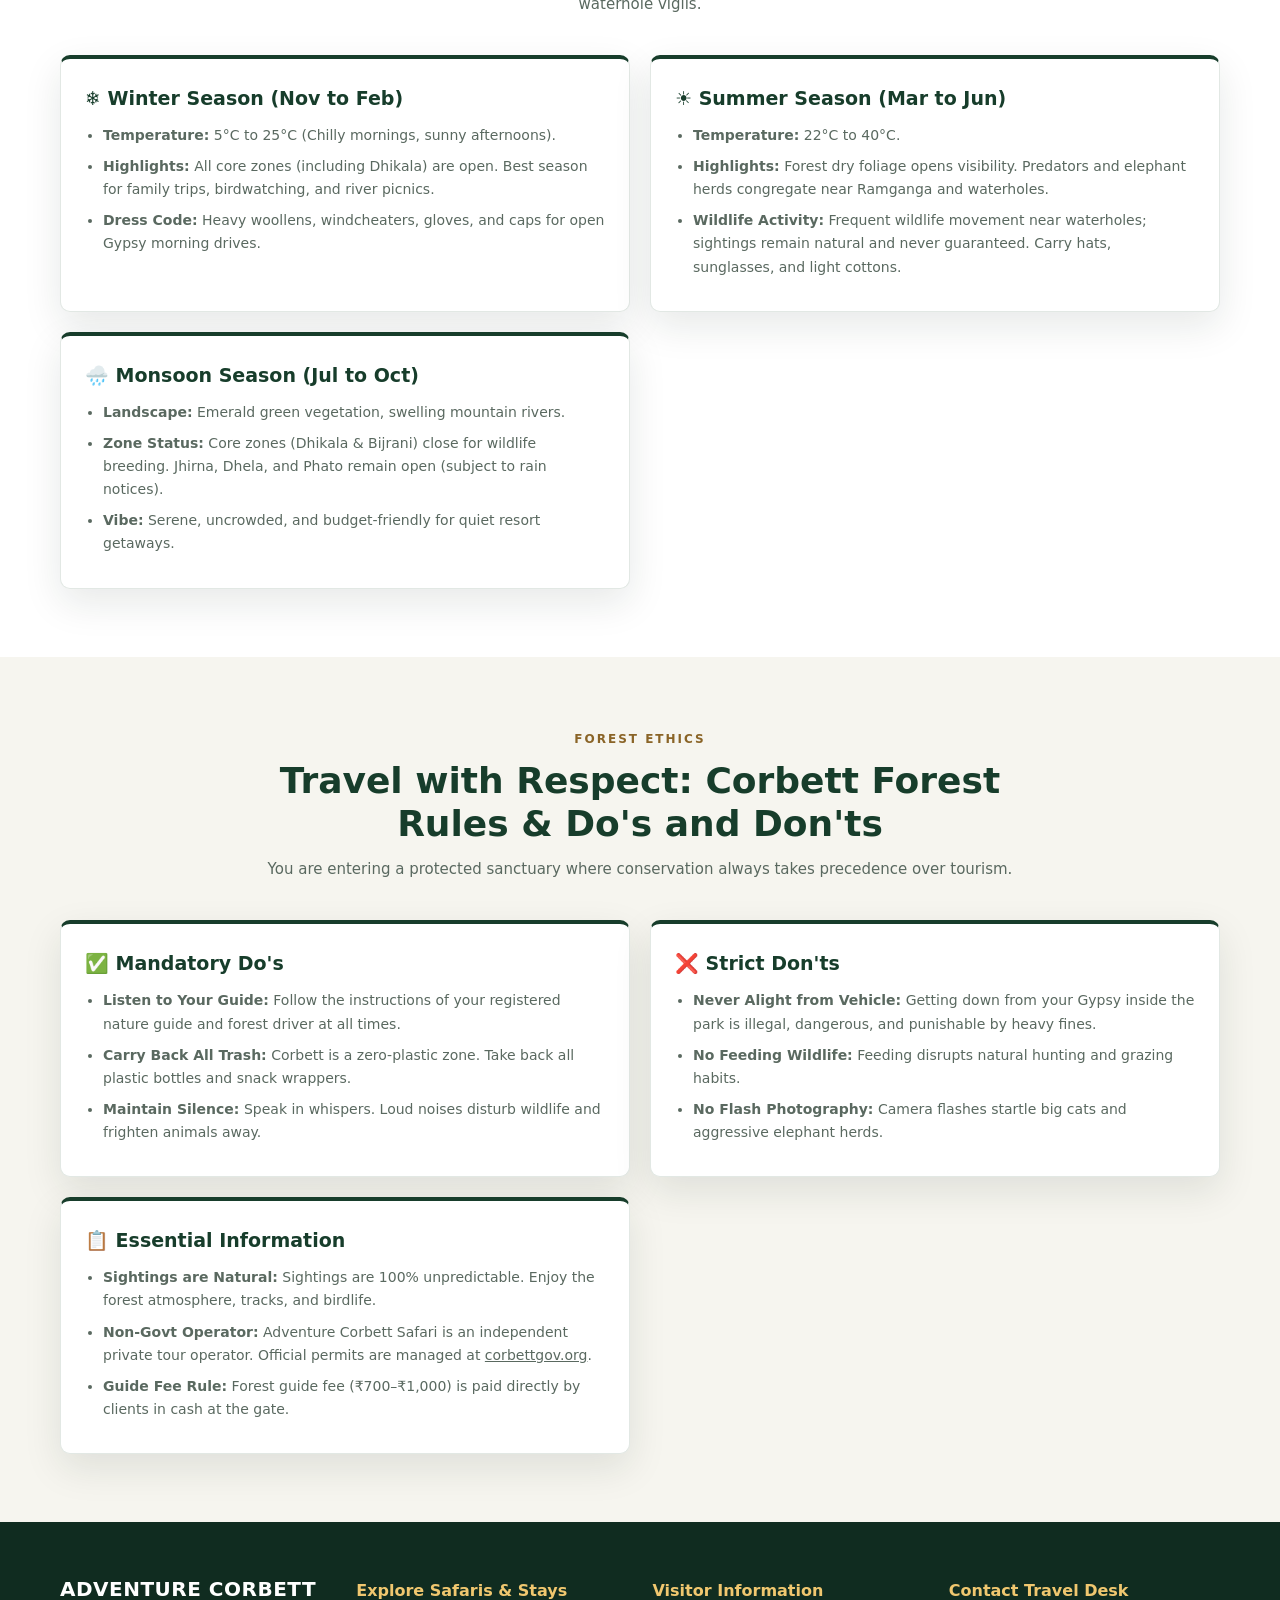
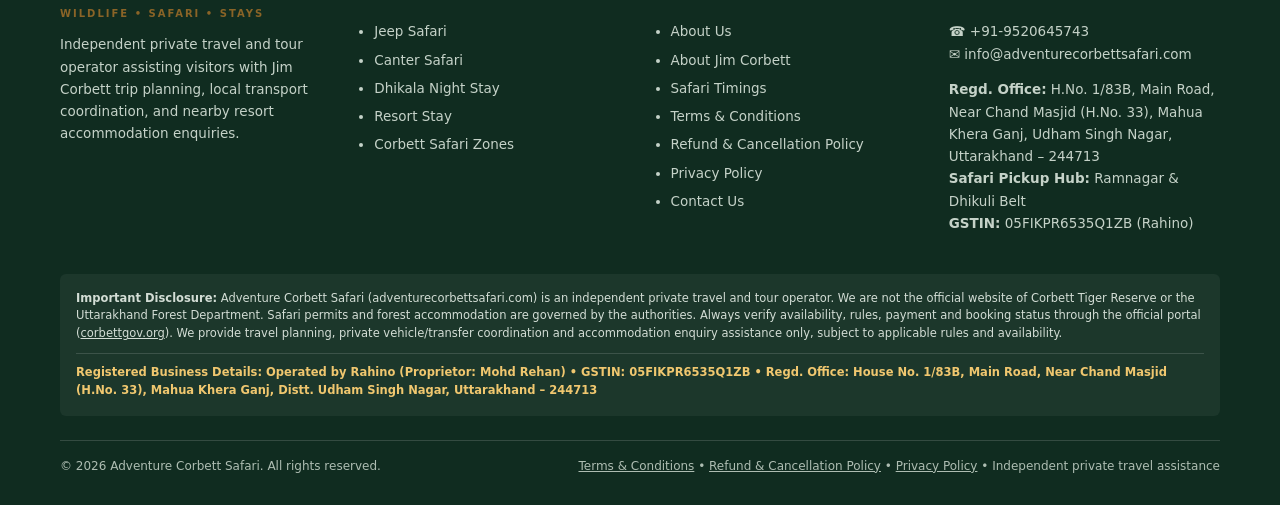
==== commit 155776d3: "Revise contact details and add canonical link Updated contact information and added canonical link." ====
--- a/about-jim-corbett.html
+++ b/about-jim-corbett.html
@@ -30,7 +30,9 @@
   <meta name="description" content="Explore Jim Corbett National Park history, geography, Shivalik foothills, Ramganga river, forests, grasslands, wildlife, Project Tiger, safari zones and responsible visitor guidance.">
   <meta name="keywords" content="About Jim Corbett National Park, Corbett Tiger Reserve History, Project Tiger 1973, Jim Corbett Wildlife, Royal Bengal Tiger Corbett, Ramganga River Corbett, Safari Zones Corbett, Best Time to Visit Jim Corbett, Corbett Tourism Guidelines">
   <meta name="robots" content="index, follow">
+  <link rel="canonical" href="https://adventurecorbettsafari.com/about-jim-corbett.html">
   <meta name="theme-color" content="#173d2b">
+  <link rel="icon" href="assets/zone/favicon.ico">
 
   <!-- Open Graph Meta Tags -->
   <meta property="og:type" content="website">
@@ -51,15 +53,18 @@
         "name": "Jim Corbett National Park: Complete History, Geography, Wildlife & Travel Guide",
         "description": "Educational visitor guide covering Jim Corbett National Park history, geography, Shivalik foothills, Ramganga river, wildlife habitats and responsible tourism guidelines.",
         "url": "https://adventurecorbettsafari.com/about-jim-corbett.html",
+        "dateModified": "2026-11-03T00:35:00+05:30",
         "publisher": {
           "@type": "TravelAgency",
           "name": "Adventure Corbett Safari",
+          "legalName": "Rahino (Proprietor: Mohd Rehan)",
+          "taxID": "05FIKPR6535Q1ZB",
           "url": "https://adventurecorbettsafari.com/",
           "telephone": "+91-9520645743",
           "email": "info@adventurecorbettsafari.com",
           "address": {
             "@type": "PostalAddress",
-            "streetAddress": "House No. 33, Mahua Khera Ganj",
+            "streetAddress": "House No. 1/83B, Main Road, Near Chand Masjid (H.No. 33), Mahua Khera Ganj, Distt. Udham Singh Nagar",
             "addressRegion": "Uttarakhand",
             "postalCode": "244713",
             "addressCountry": "IN"
@@ -616,7 +621,9 @@
           ☎ <a href="tel:+919520645743">+91-9520645743</a><br>
           ✉ <a href="mailto:info@adventurecorbettsafari.com">info@adventurecorbettsafari.com</a>
         </p>
-        <p>House No. 33, Mahua Khera Ganj, Uttarakhand – 244713</p>
+        <p><strong>Regd. Office:</strong> H.No. 1/83B, Main Road, Near Chand Masjid (H.No. 33), Mahua Khera Ganj, Udham Singh Nagar, Uttarakhand – 244713<br>
+          <strong>Safari Pickup Hub:</strong> Ramnagar &amp; Dhikuli Belt<br>
+          <strong>GSTIN:</strong> 05FIKPR6535Q1ZB (Rahino)</p>
       </div>
     </div>
 
--- a/assets/style.css
+++ b/assets/style.css
@@ -2322,3 +2322,21 @@
     font-size: 11px !important;
   }
 }
+
+
+/* =========================================================
+   GLOBAL FOOTER GST & LEGAL REGISTRATION BAR (ALL PAGES)
+   Automatically displays verified GSTIN & Legal Entity across
+   every page of adventurecorbettsafari.com
+   ========================================================= */
+.footer-disclosure::after {
+  content: "Registered Business Details: Operated by Rahino (Proprietor: Mohd Rehan) • GSTIN: 05FIKPR6535Q1ZB • Regd. Office: House No. 1/83B, Main Road, Near Chand Masjid (H.No. 33), Mahua Khera Ganj, Distt. Udham Singh Nagar, Uttarakhand – 244713";
+  display: block;
+  margin-top: 10px;
+  padding-top: 10px;
+  border-top: 1px solid rgba(255, 255, 255, 0.14);
+  color: #f0c76f;
+  font-weight: 700;
+  font-size: 11.5px;
+  line-height: 1.55;
+}
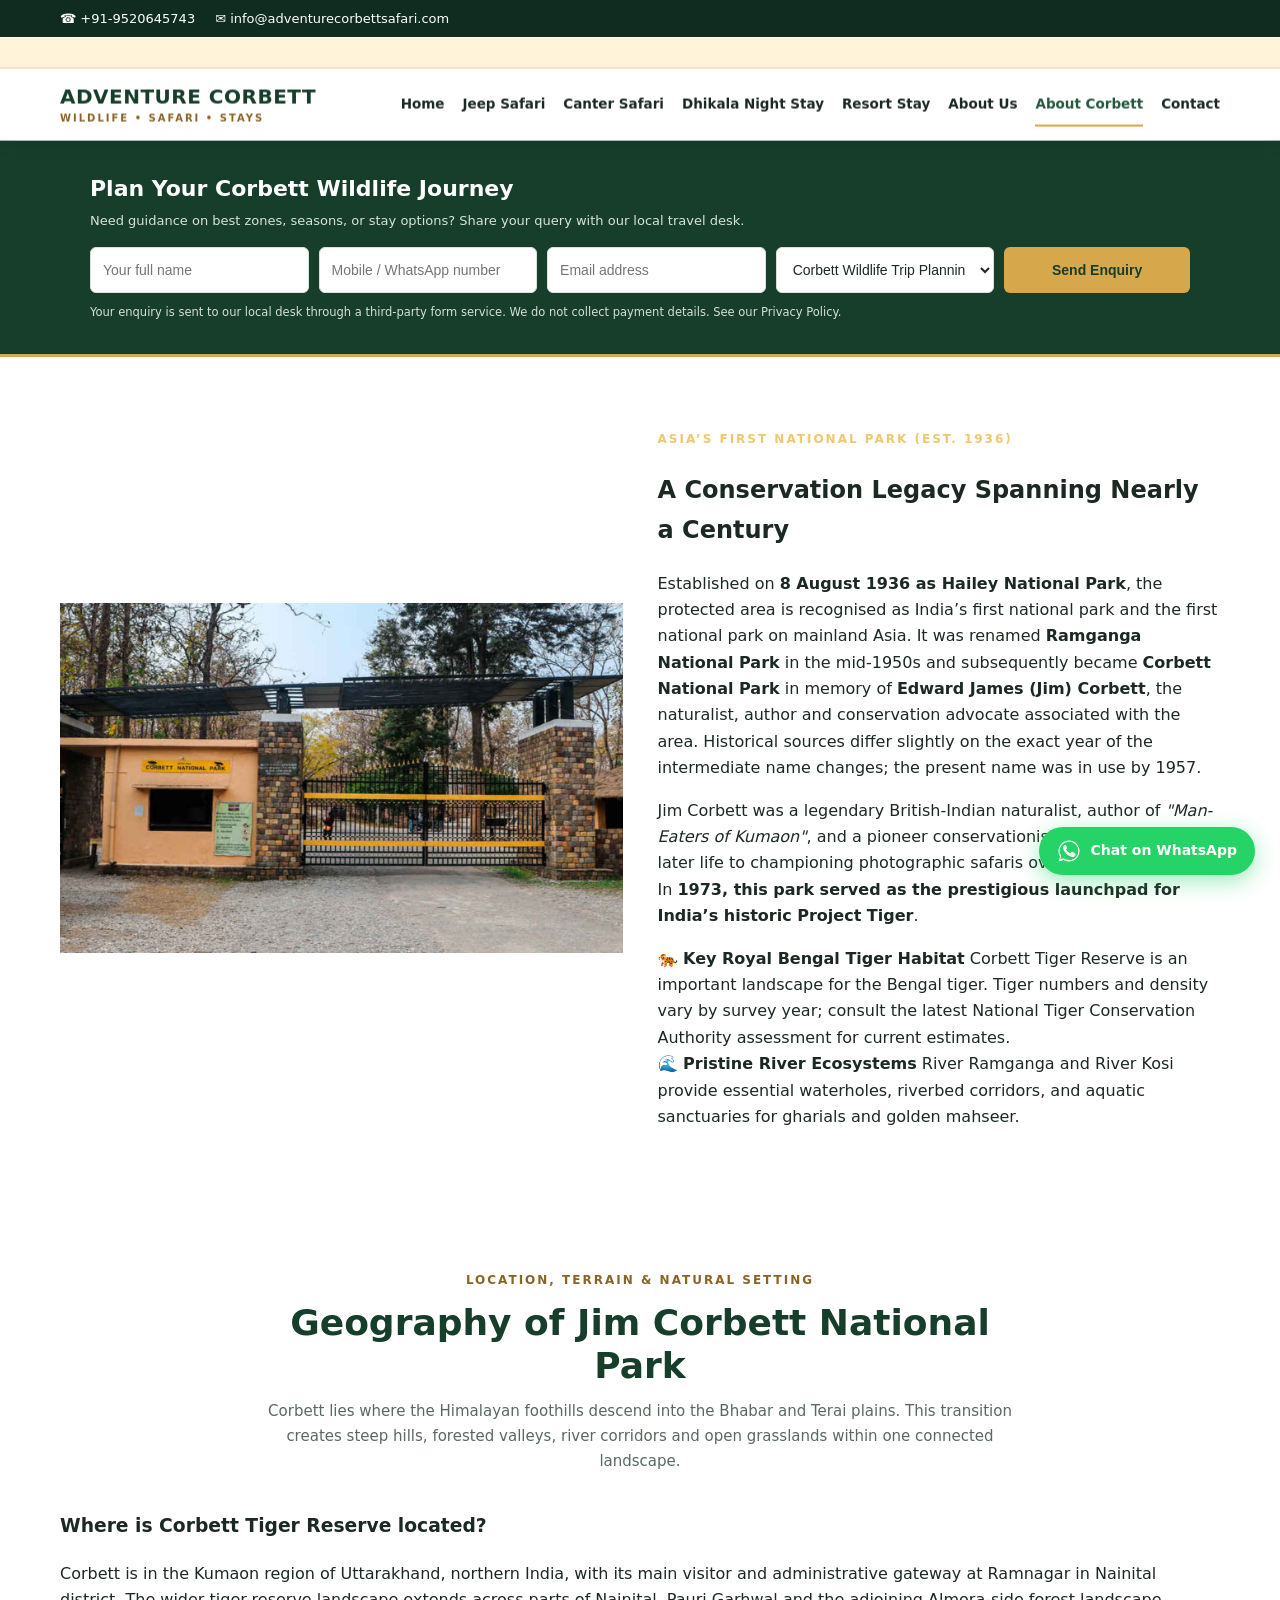
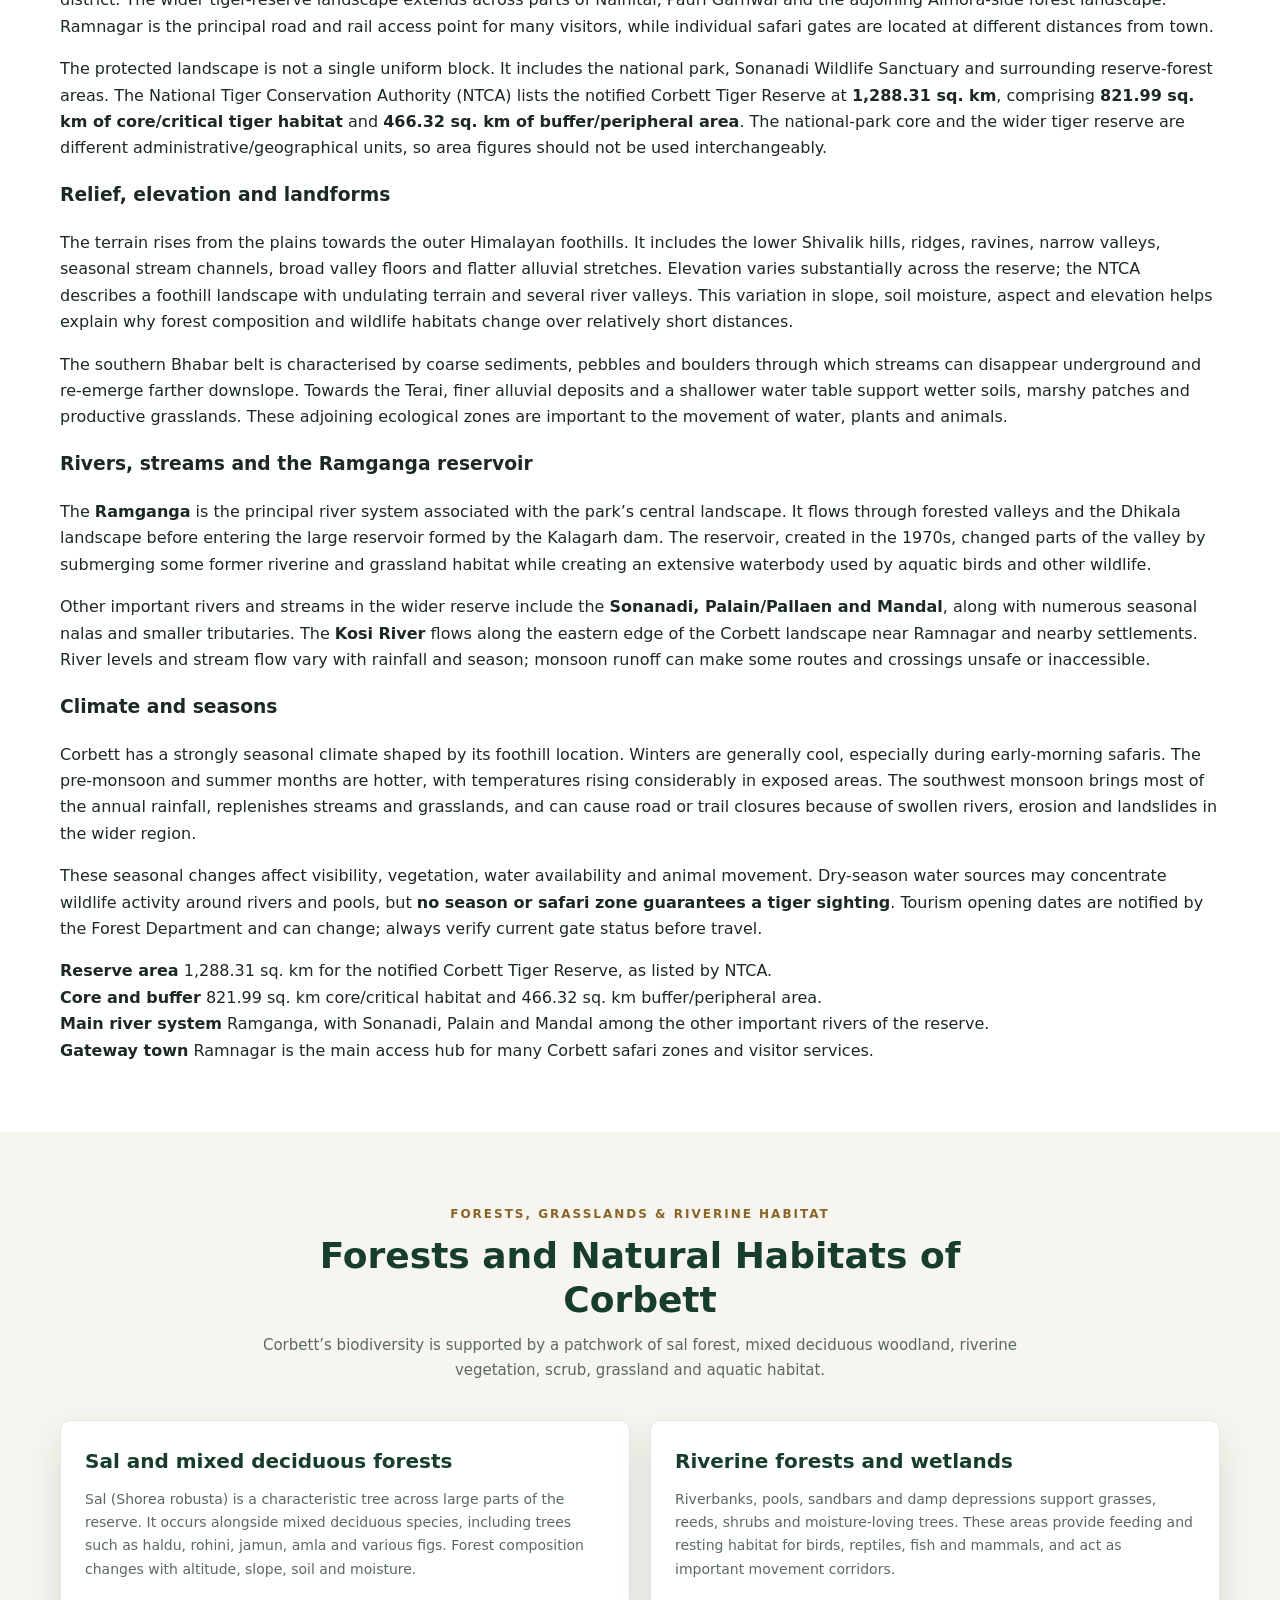
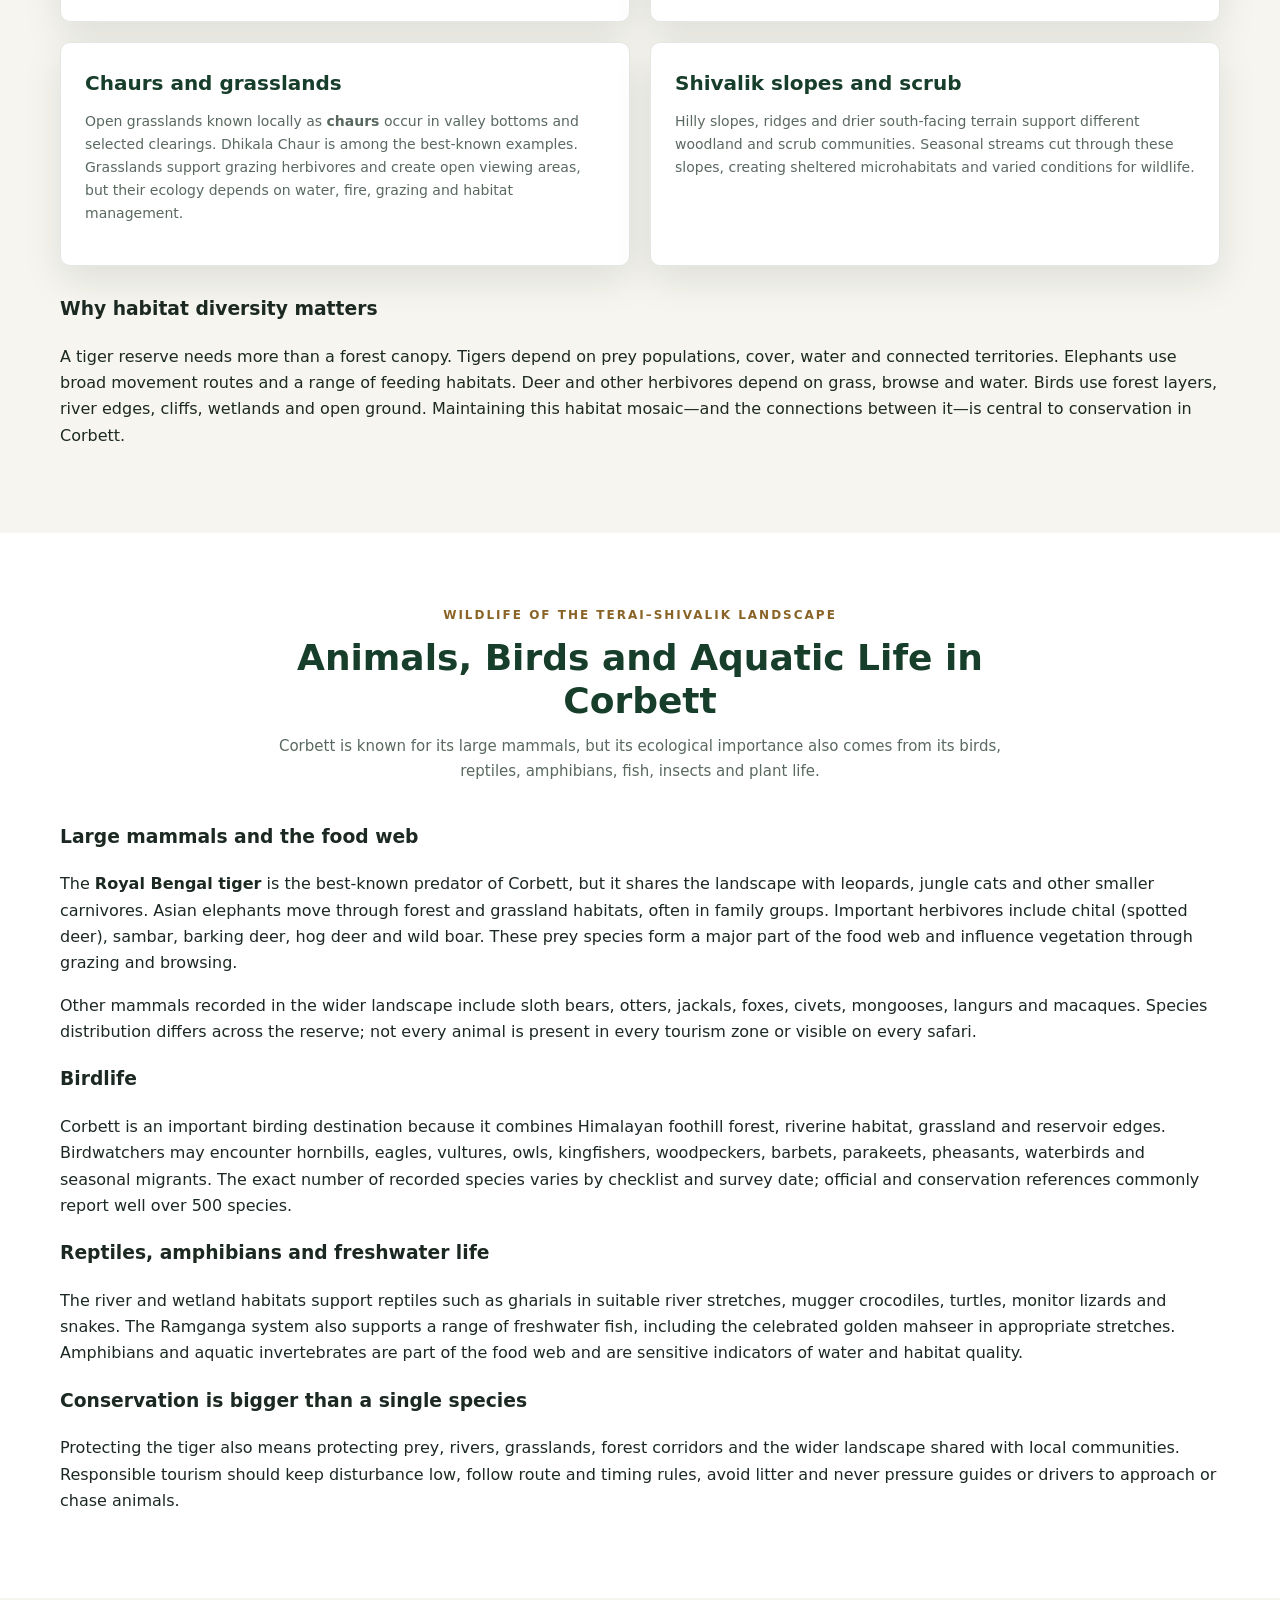
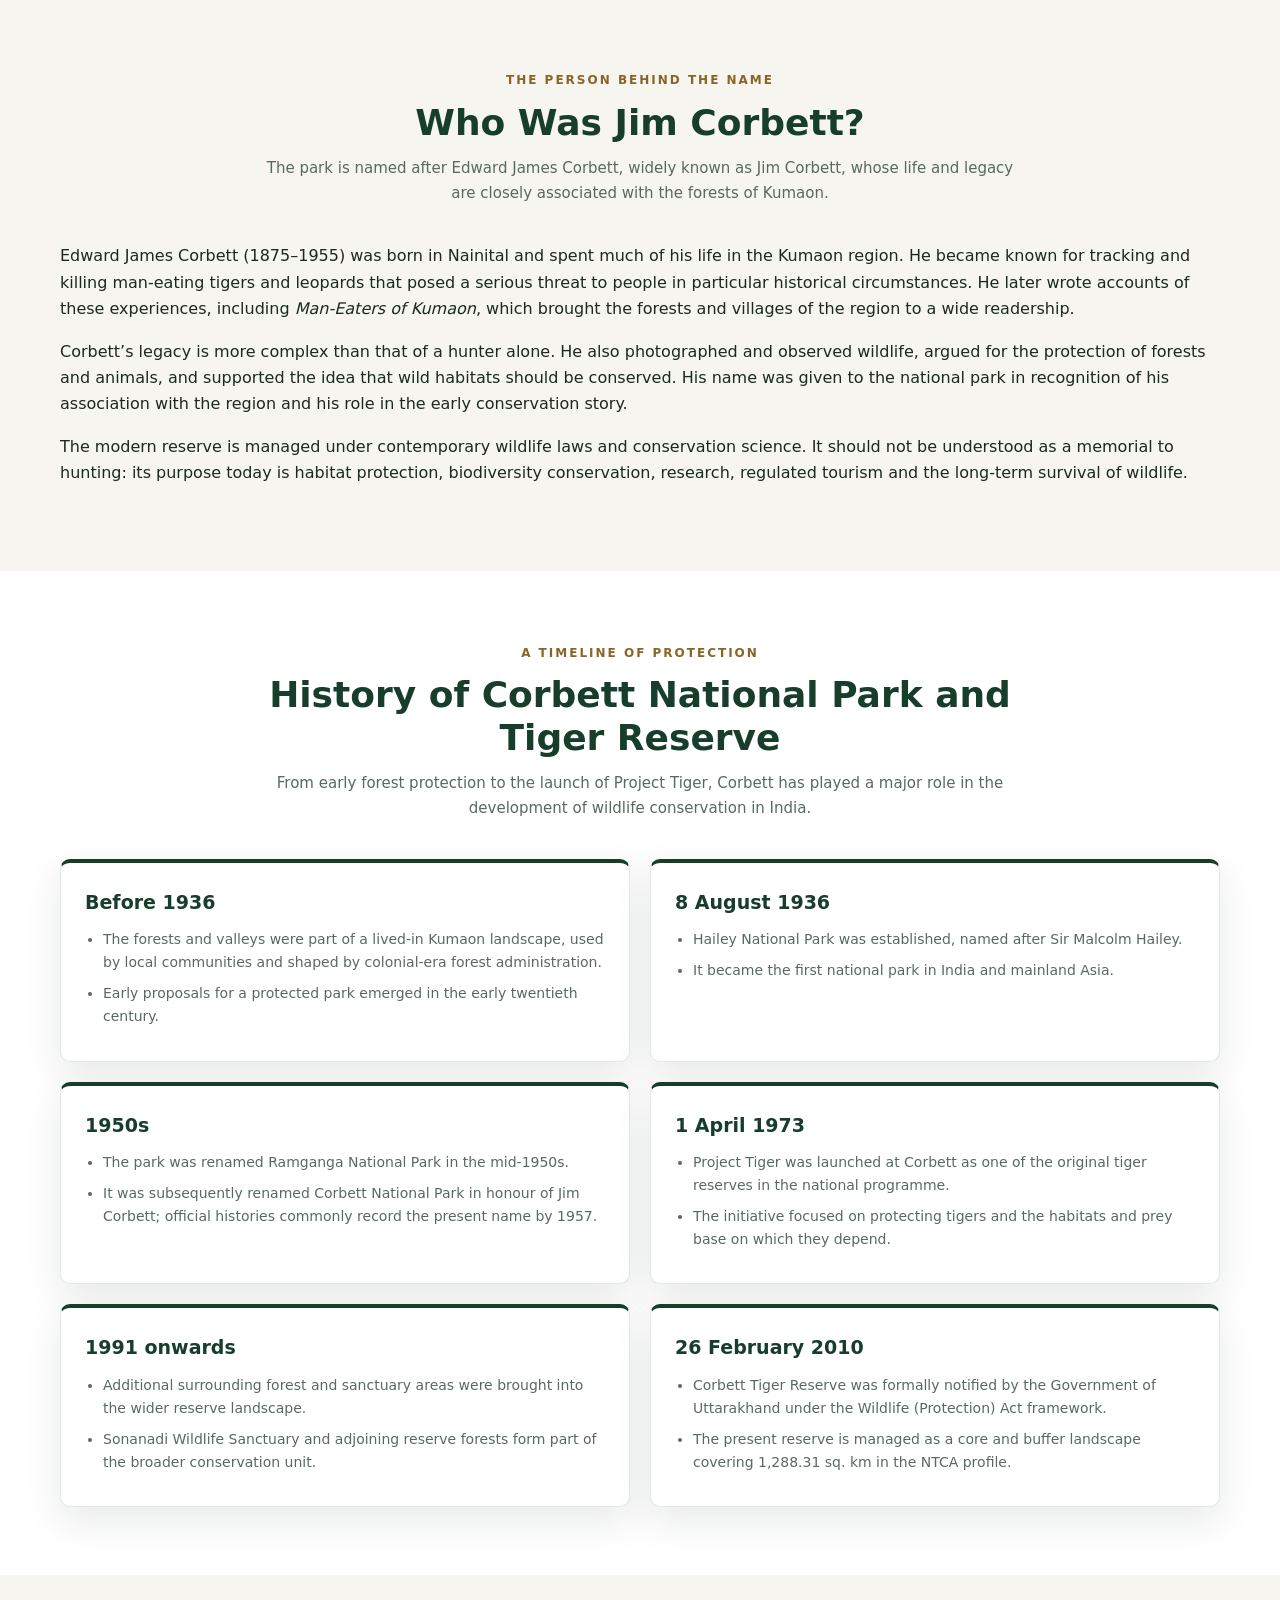
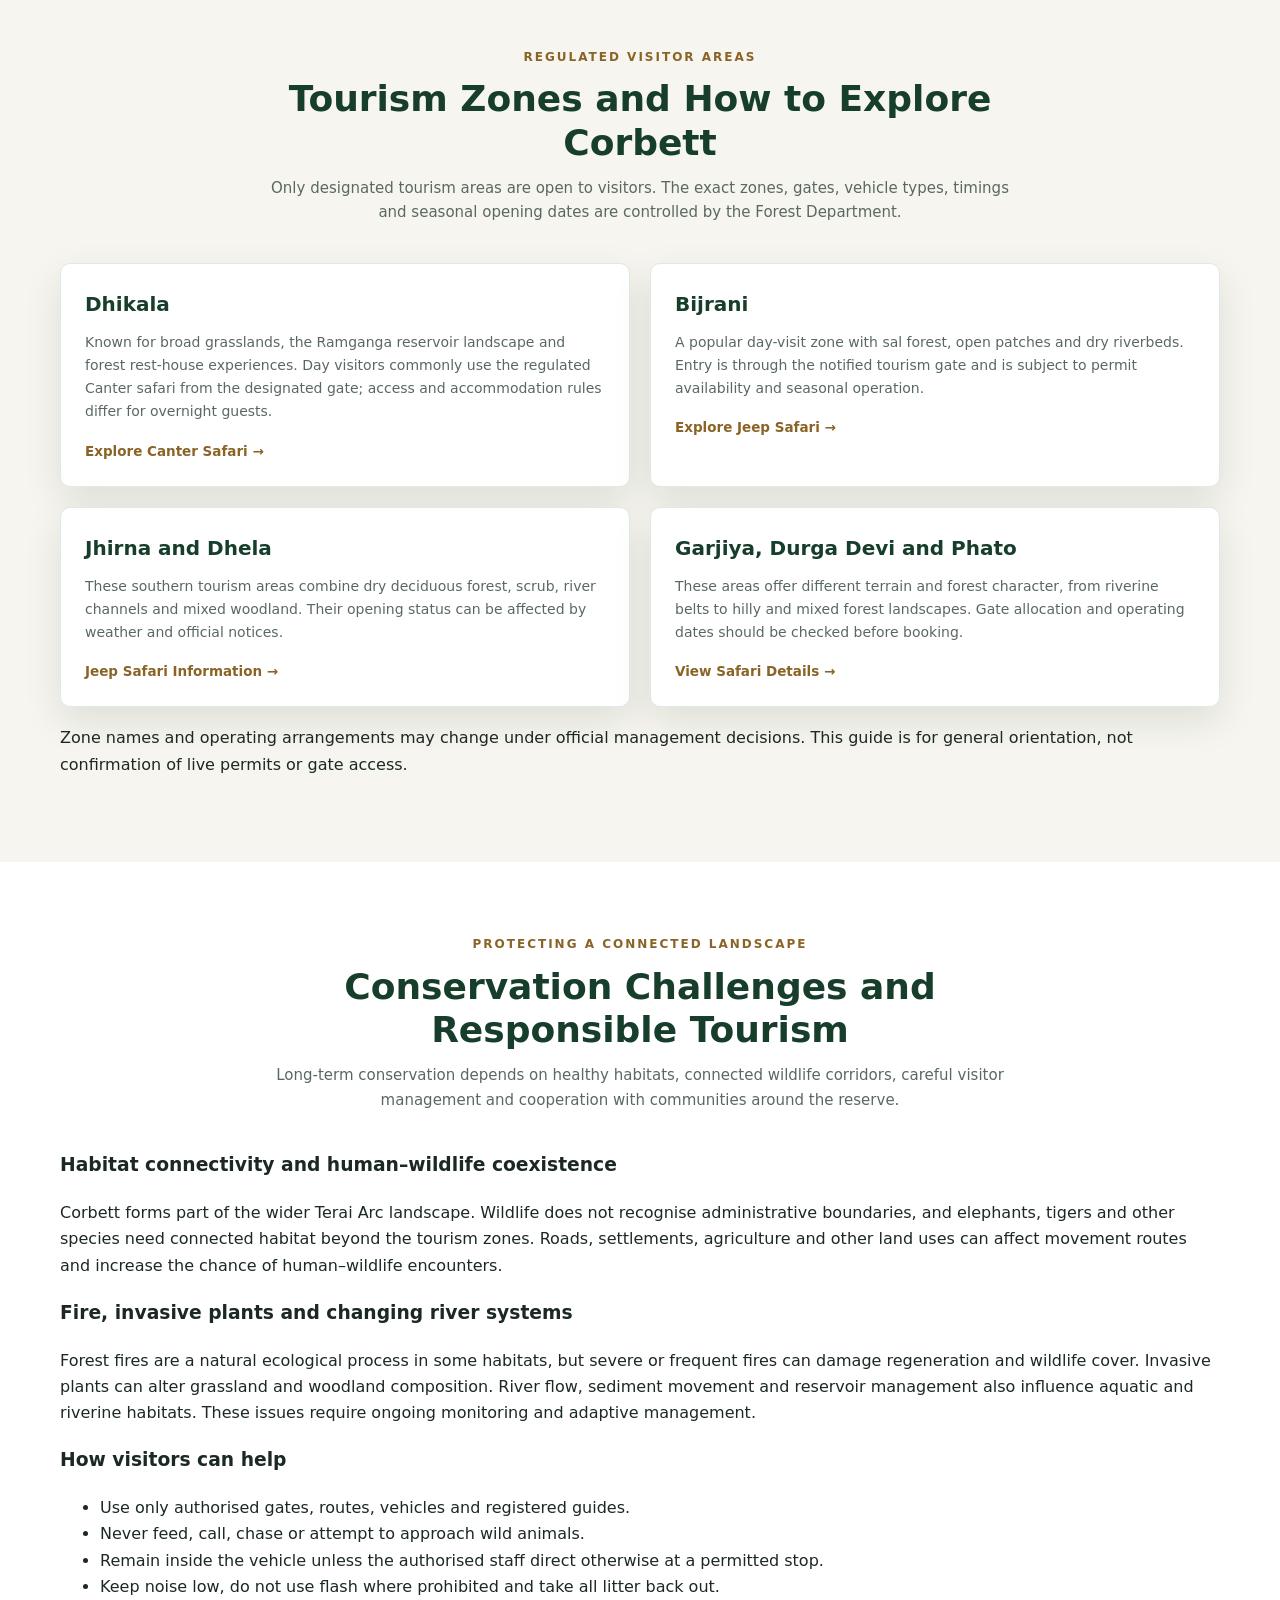
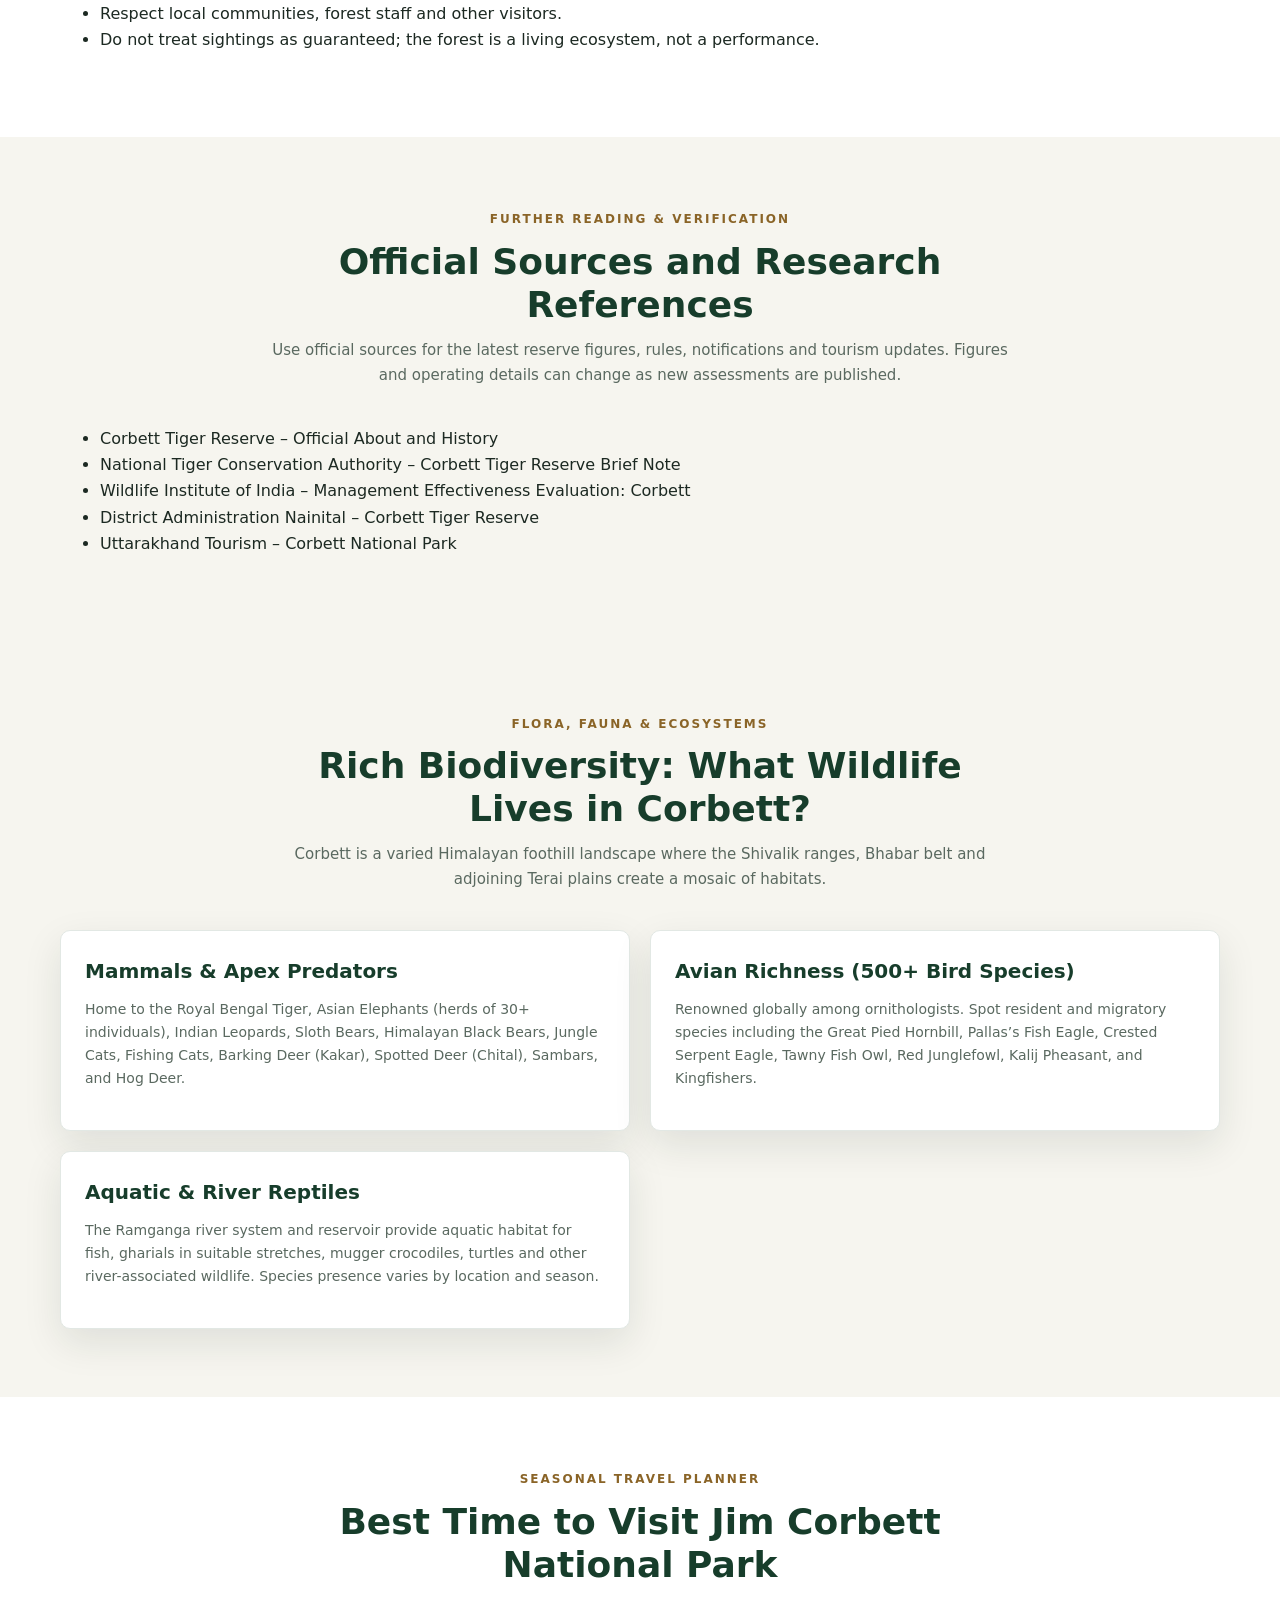
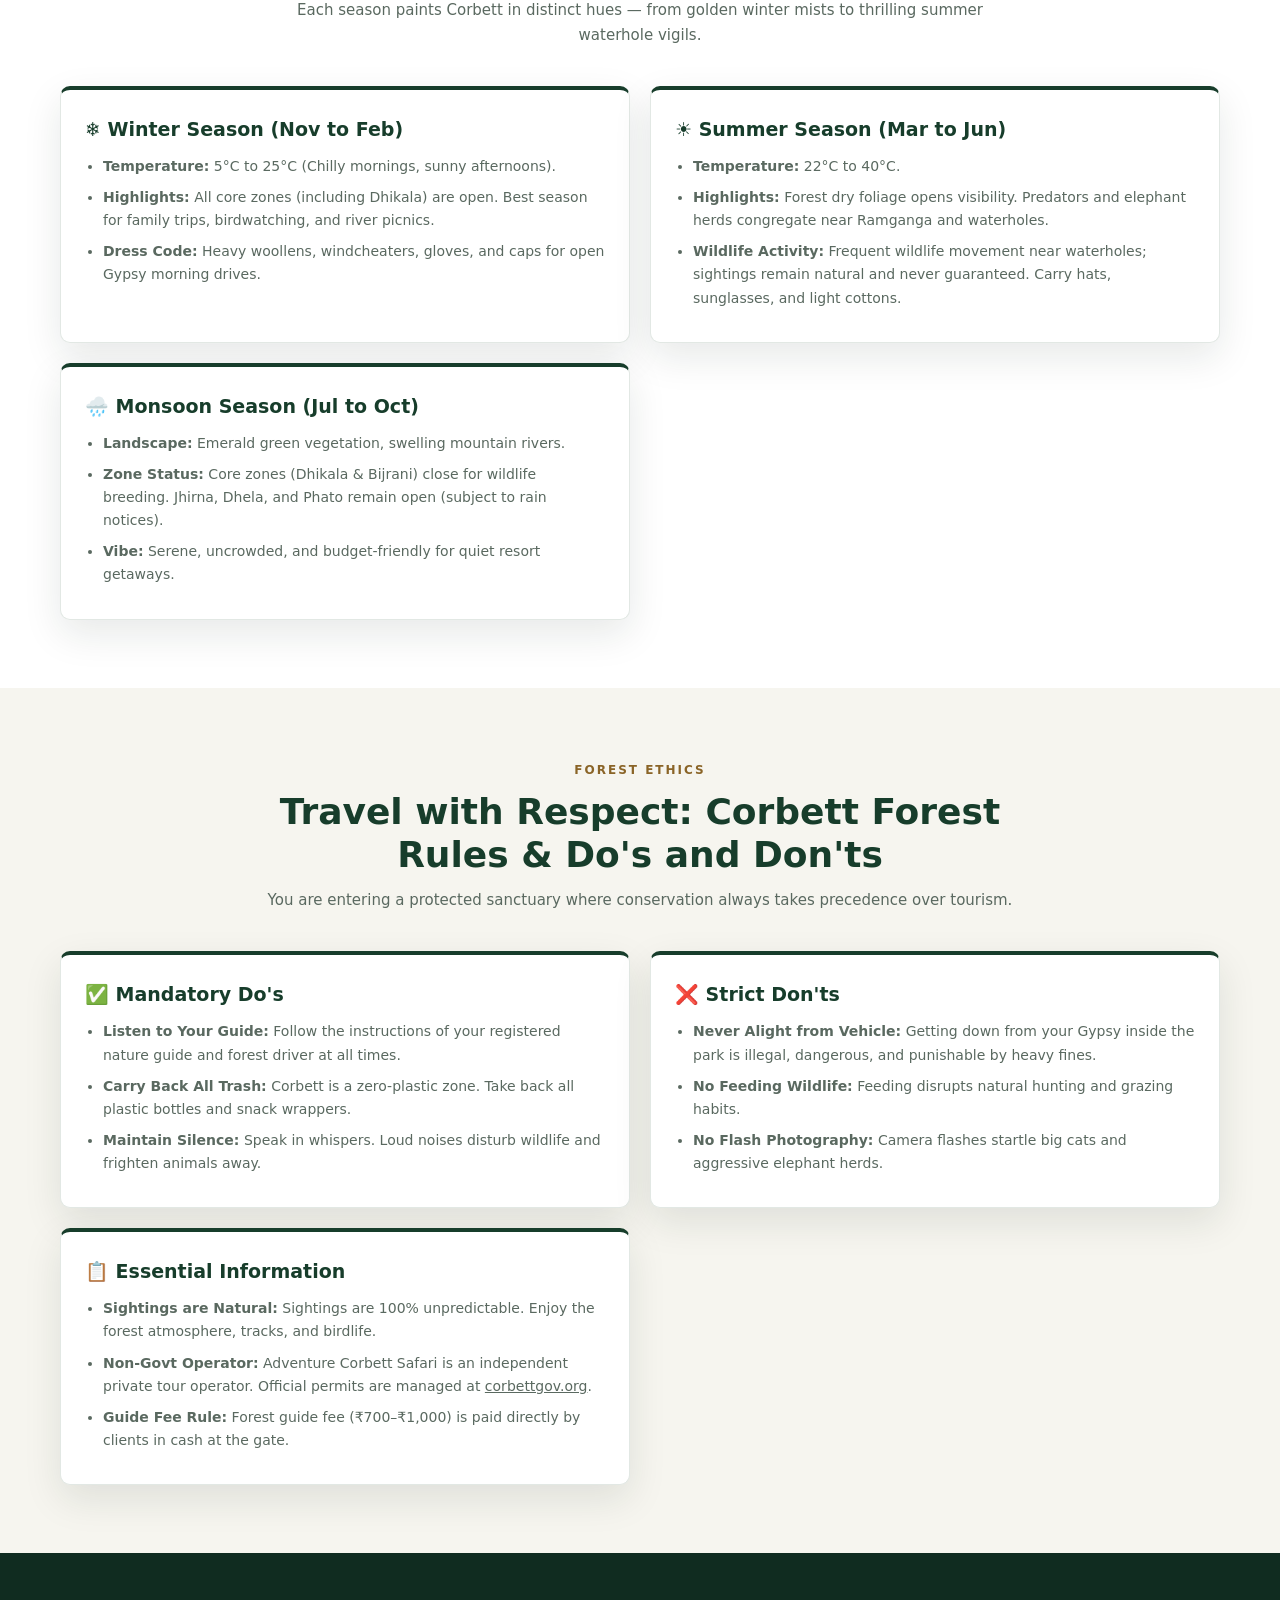
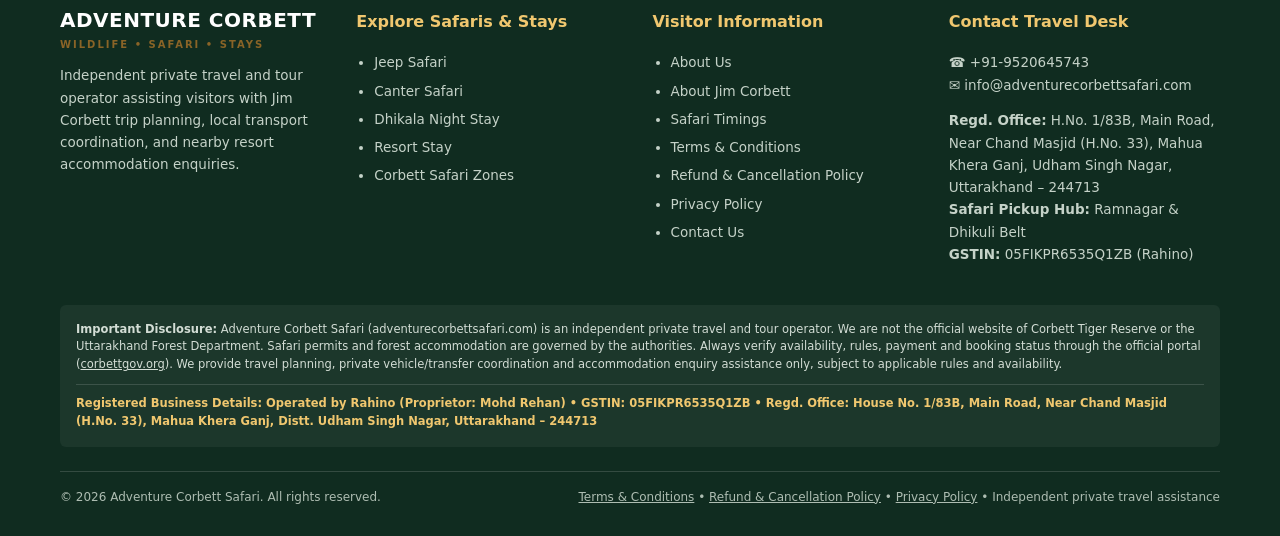
==== commit 9f62d492: "Update conversion script and bird species count Removed event snippet for page view conversion and u" ====
--- a/about-jim-corbett.html
+++ b/about-jim-corbett.html
@@ -10,16 +10,6 @@
   gtag('js', new Date());
 
   gtag('config', 'AW-18551133495');
-</script>
-
-
-  <!-- Event snippet for Page view conversion page -->
-<script>
-  gtag('event', 'conversion', {
-      'send_to': 'AW-18551133495/cM0RCI-6rrAdELeq741F',
-      'value': 1.0,
-      'currency': 'INR'
-  });
 </script>
 
 
@@ -144,7 +134,7 @@
         <div class="form-feedback" role="status" aria-live="polite"></div>
 
         <p class="form-note">
-          Submitting opens your email app with your inquiry prepared. No personal data or payment credentials are stored on this website.
+          Your enquiry is sent to our local desk through a third-party form service. We do not collect payment details. See our <a href="privacy-policy.html">Privacy Policy</a>.
         </p>
       </div>
     </section>
@@ -479,7 +469,7 @@
 
         <div class="card">
           <div class="card-body">
-            <h3>Avian Richness (600+ Bird Species)</h3>
+            <h3>Avian Richness (500+ Bird Species)</h3>
             <p>Renowned globally among ornithologists. Spot resident and migratory species including the Great Pied Hornbill, Pallas’s Fish Eagle, Crested Serpent Eagle, Tawny Fish Owl, Red Junglefowl, Kalij Pheasant, and Kingfishers.</p>
           </div>
         </div>
--- a/assets/style.css
+++ b/assets/style.css
@@ -2340,3 +2340,109 @@
   font-size: 11.5px;
   line-height: 1.55;
 }
+
+/* =========================================================
+   GLOBAL STICKY TOPBAR + MOVING DISCLAIMER STRIP
+   CSS-only addition: existing page HTML remains unchanged.
+   ========================================================= */
+
+:root {
+  --acs-topbar-height: 38px;
+}
+
+/* Keep the contact bar visible while scrolling */
+.topbar {
+  position: sticky !important;
+  top: 0 !important;
+  z-index: 1002 !important;
+  width: 100%;
+}
+
+/* Keep the navigation below the sticky contact bar */
+.site-header {
+  position: sticky !important;
+  top: var(--acs-topbar-height) !important;
+  z-index: 1001 !important;
+}
+
+/* Moving legal / business-status disclaimer */
+.site-header::before {
+  content: "NOTICE: We are an independent private tour operator. We are not registered with the Forest Department as an authorised safari booking agency, and we are not a Government department or its representative. Safari permits are issued by the concerned authorities and remain subject to availability.";
+  display: block;
+  width: 100%;
+  min-height: 30px;
+  padding: 6px 0;
+  overflow: hidden;
+  white-space: nowrap;
+  background: #fff4d9;
+  color: #493718;
+  border-bottom: 1px solid #e8d4a5;
+  font-size: 12px;
+  line-height: 18px;
+  font-weight: 700;
+  text-align: left;
+  text-indent: 100%;
+  animation: acs-disclaimer-marquee 28s linear infinite;
+}
+
+/* Smooth continuous leftward movement */
+@keyframes acs-disclaimer-marquee {
+  0% {
+    text-indent: 100%;
+  }
+  100% {
+    text-indent: -180%;
+  }
+}
+
+/* Pause the ticker when the visitor points at it */
+.site-header:hover::before {
+  animation-play-state: paused;
+}
+
+/* Make sure sticky navigation links remain easy to tap */
+.nav-links a,
+.menu-toggle {
+  position: relative;
+  z-index: 1;
+}
+
+/* Mobile: retain both sticky bars without covering the page */
+@media (max-width: 680px) {
+  :root {
+    --acs-topbar-height: 38px;
+  }
+
+  .topbar {
+    min-height: var(--acs-topbar-height);
+  }
+
+  .topbar-inner {
+    min-height: var(--acs-topbar-height);
+    padding-top: 7px !important;
+    padding-bottom: 7px !important;
+  }
+
+  .site-header {
+    top: var(--acs-topbar-height) !important;
+  }
+
+  .site-header::before {
+    min-height: 32px;
+    padding: 7px 0;
+    font-size: 11px;
+    line-height: 18px;
+    animation-duration: 24s;
+  }
+}
+
+/* Respect visitors who prefer reduced motion */
+@media (prefers-reduced-motion: reduce) {
+  .site-header::before {
+    animation: none !important;
+    text-indent: 0;
+    white-space: normal;
+    padding: 7px 12px;
+    text-align: center;
+  }
+}
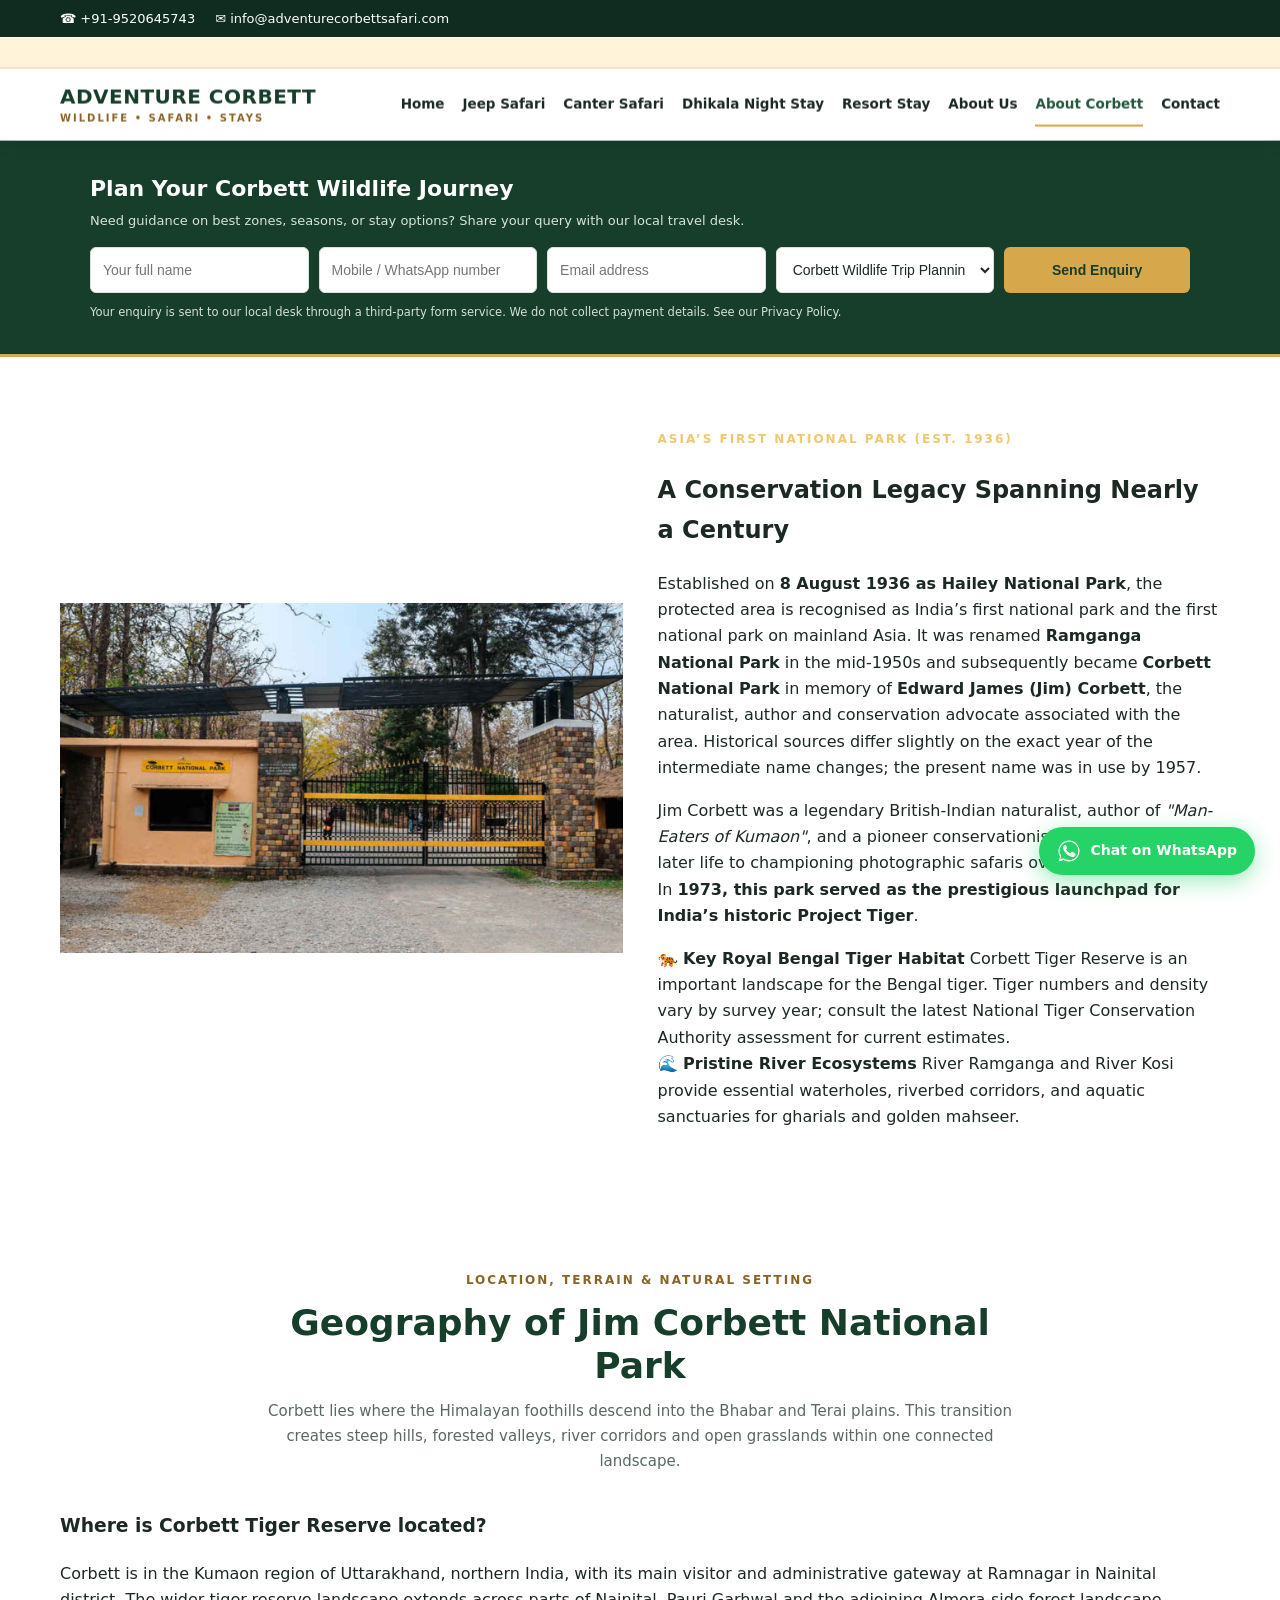
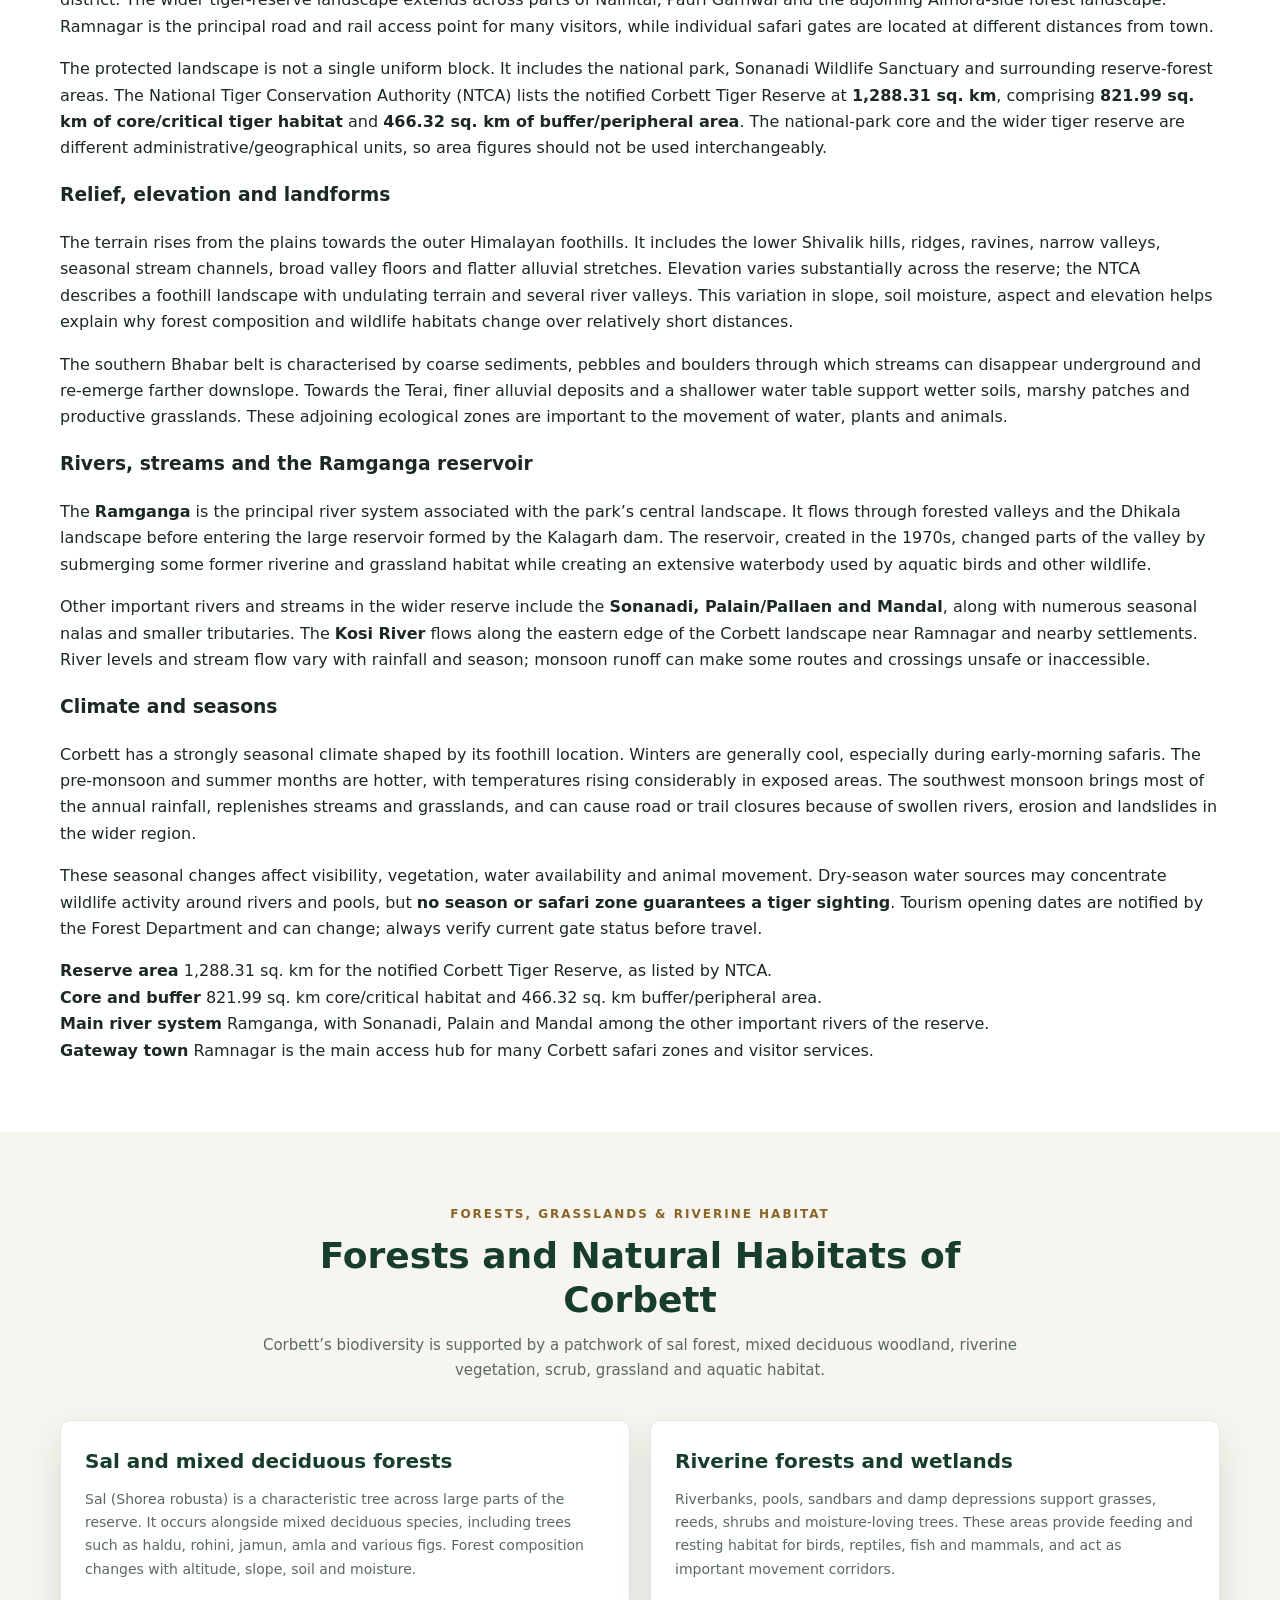
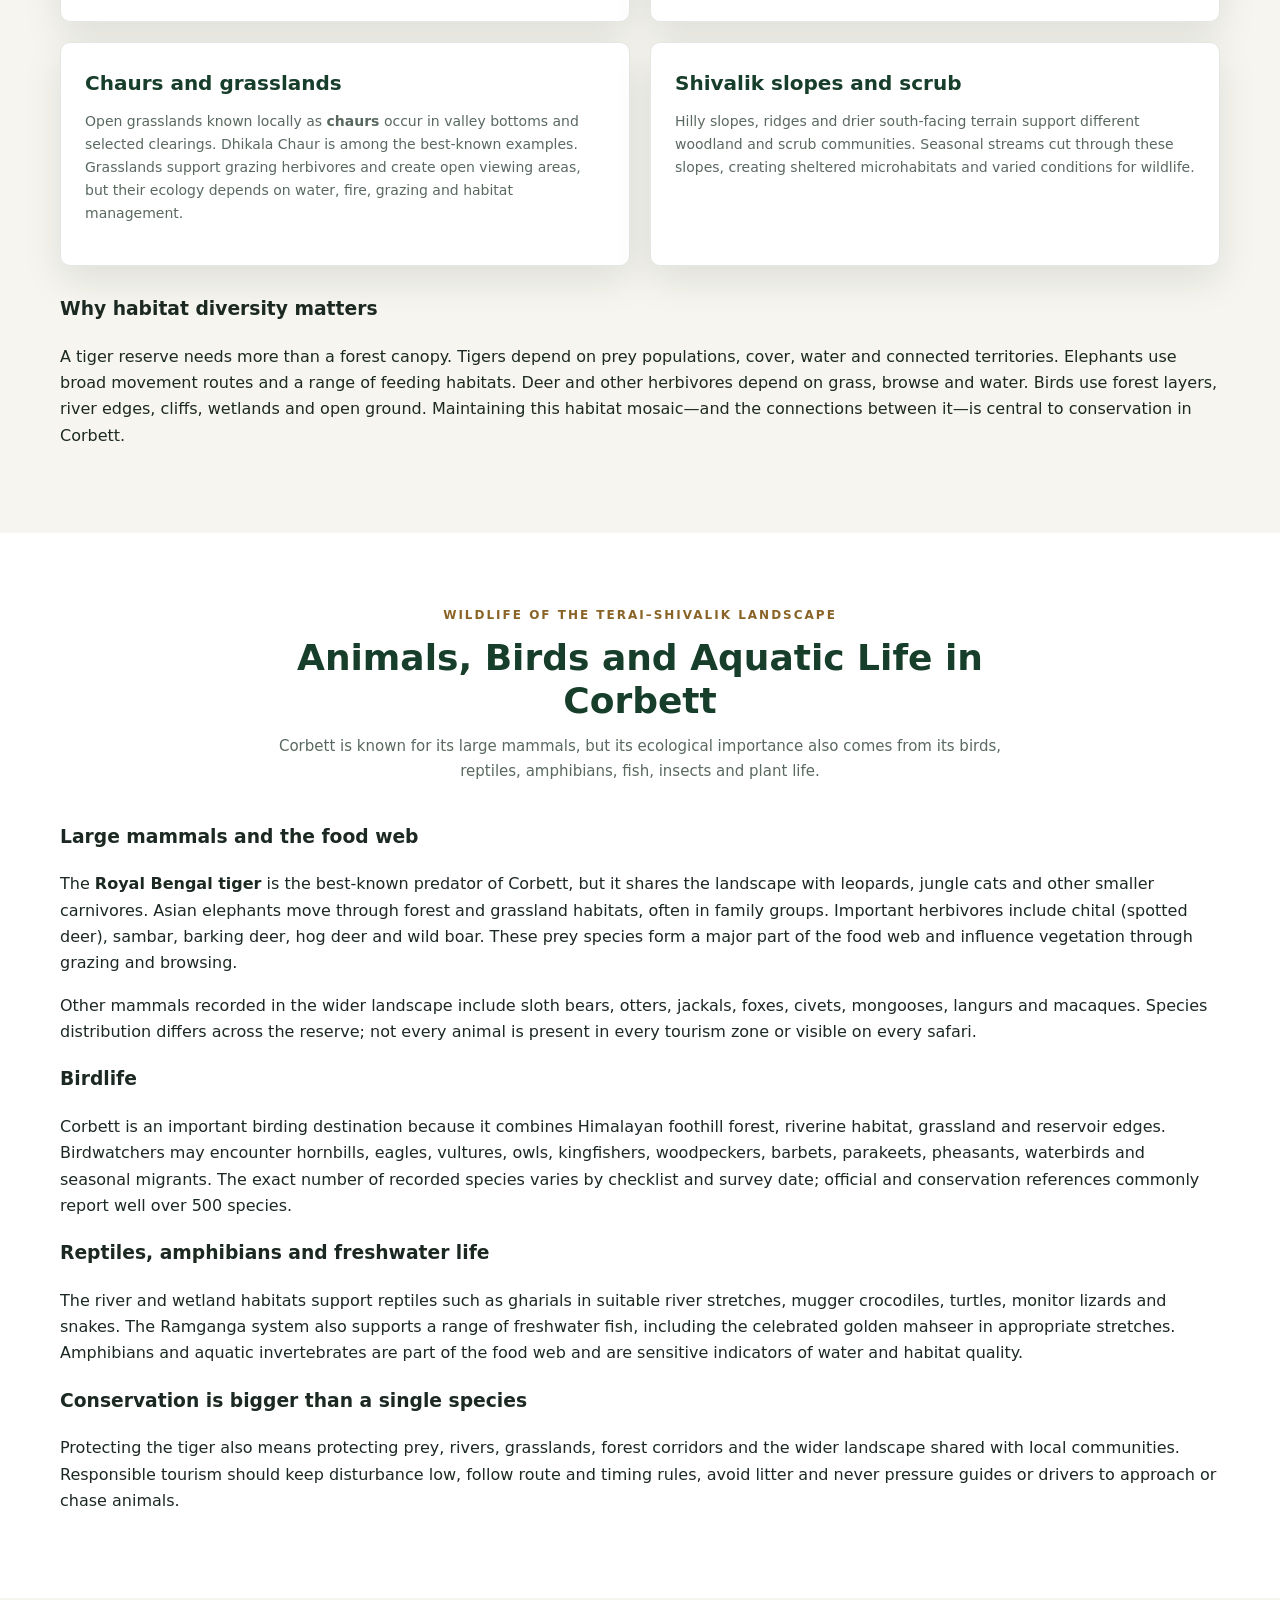
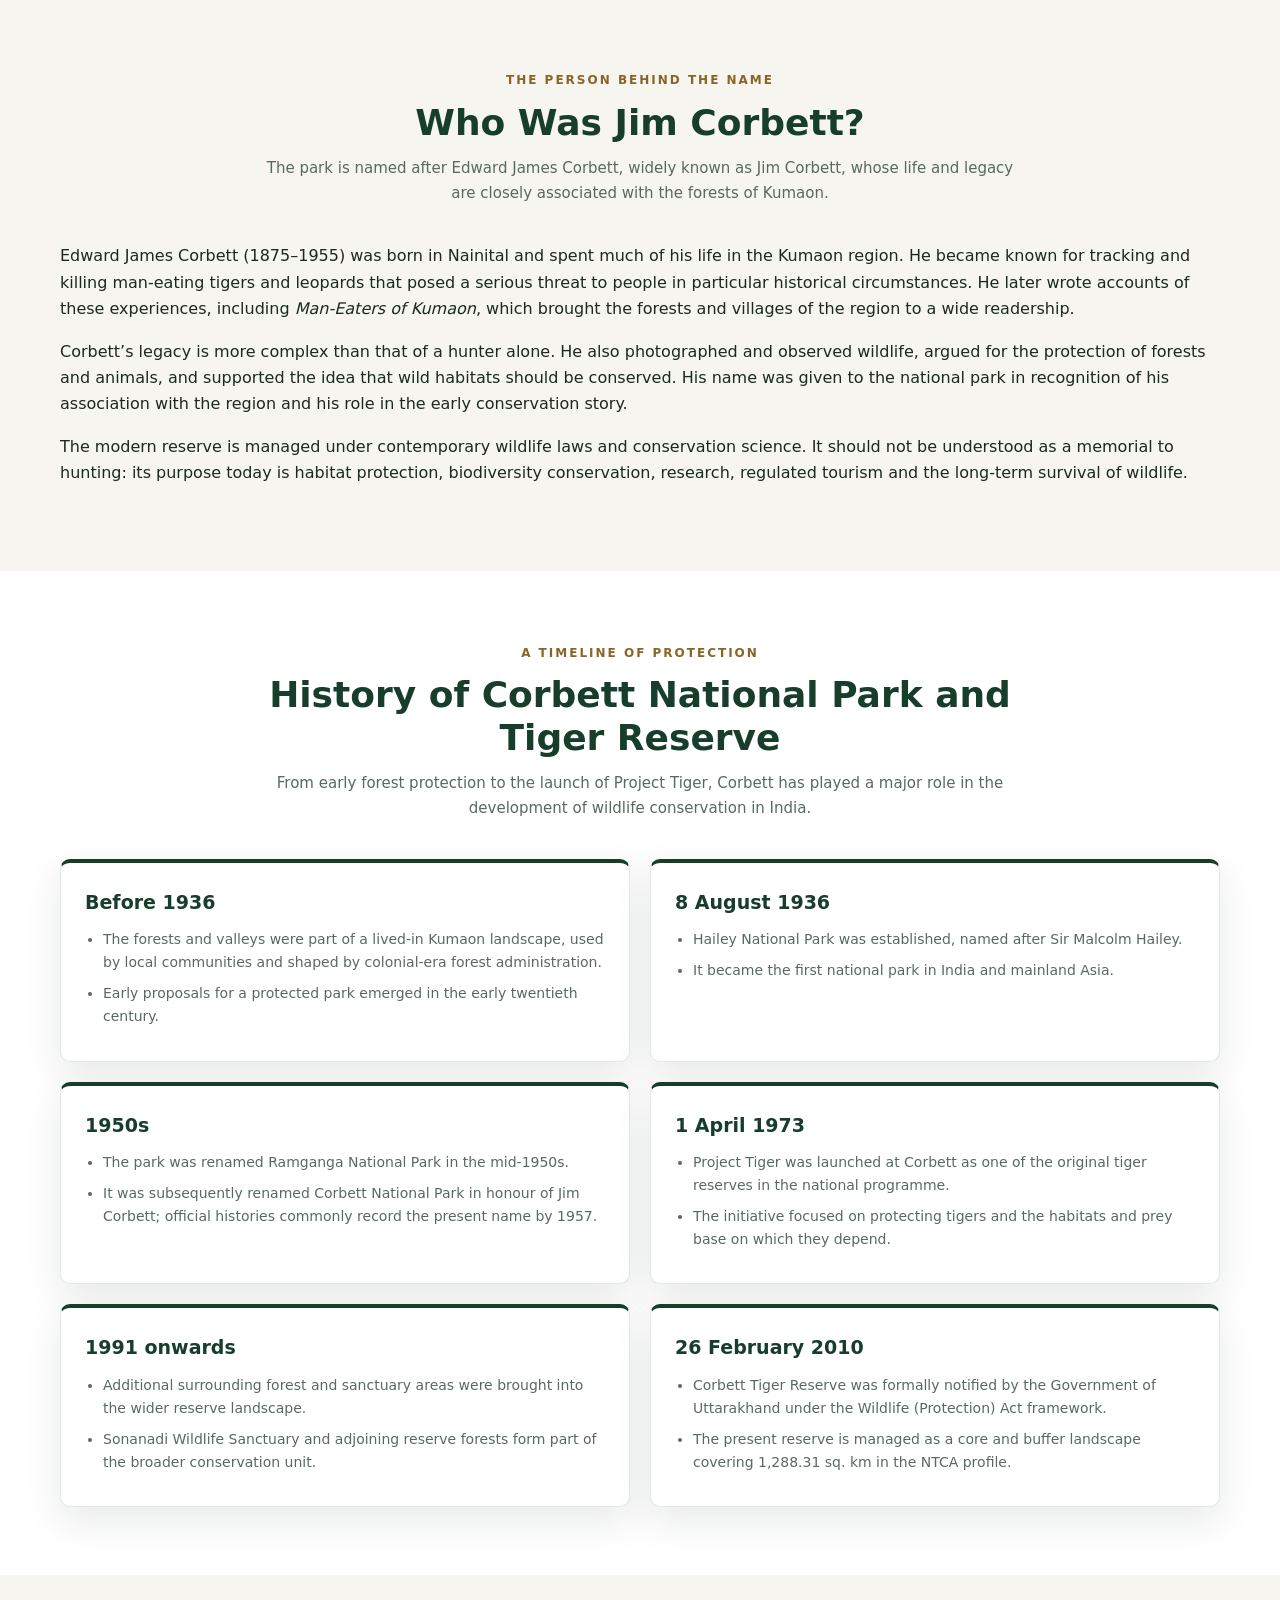
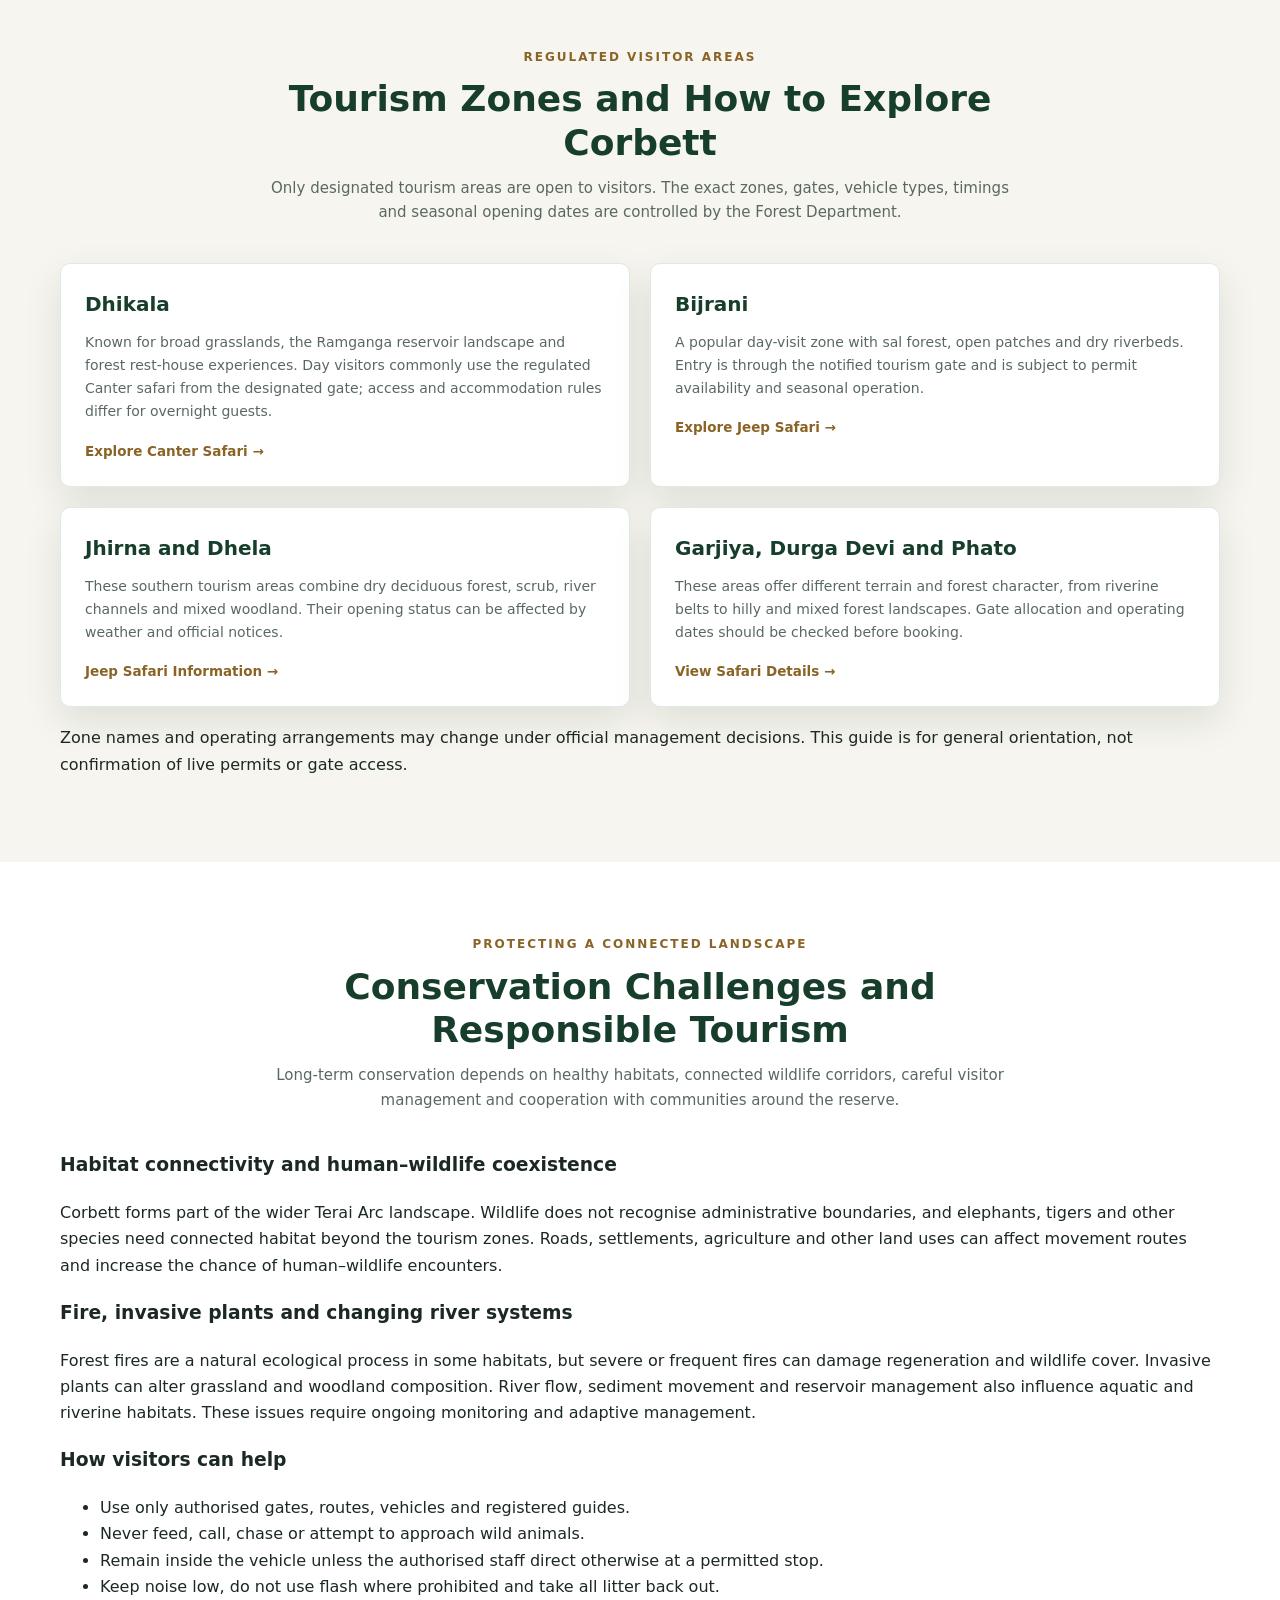
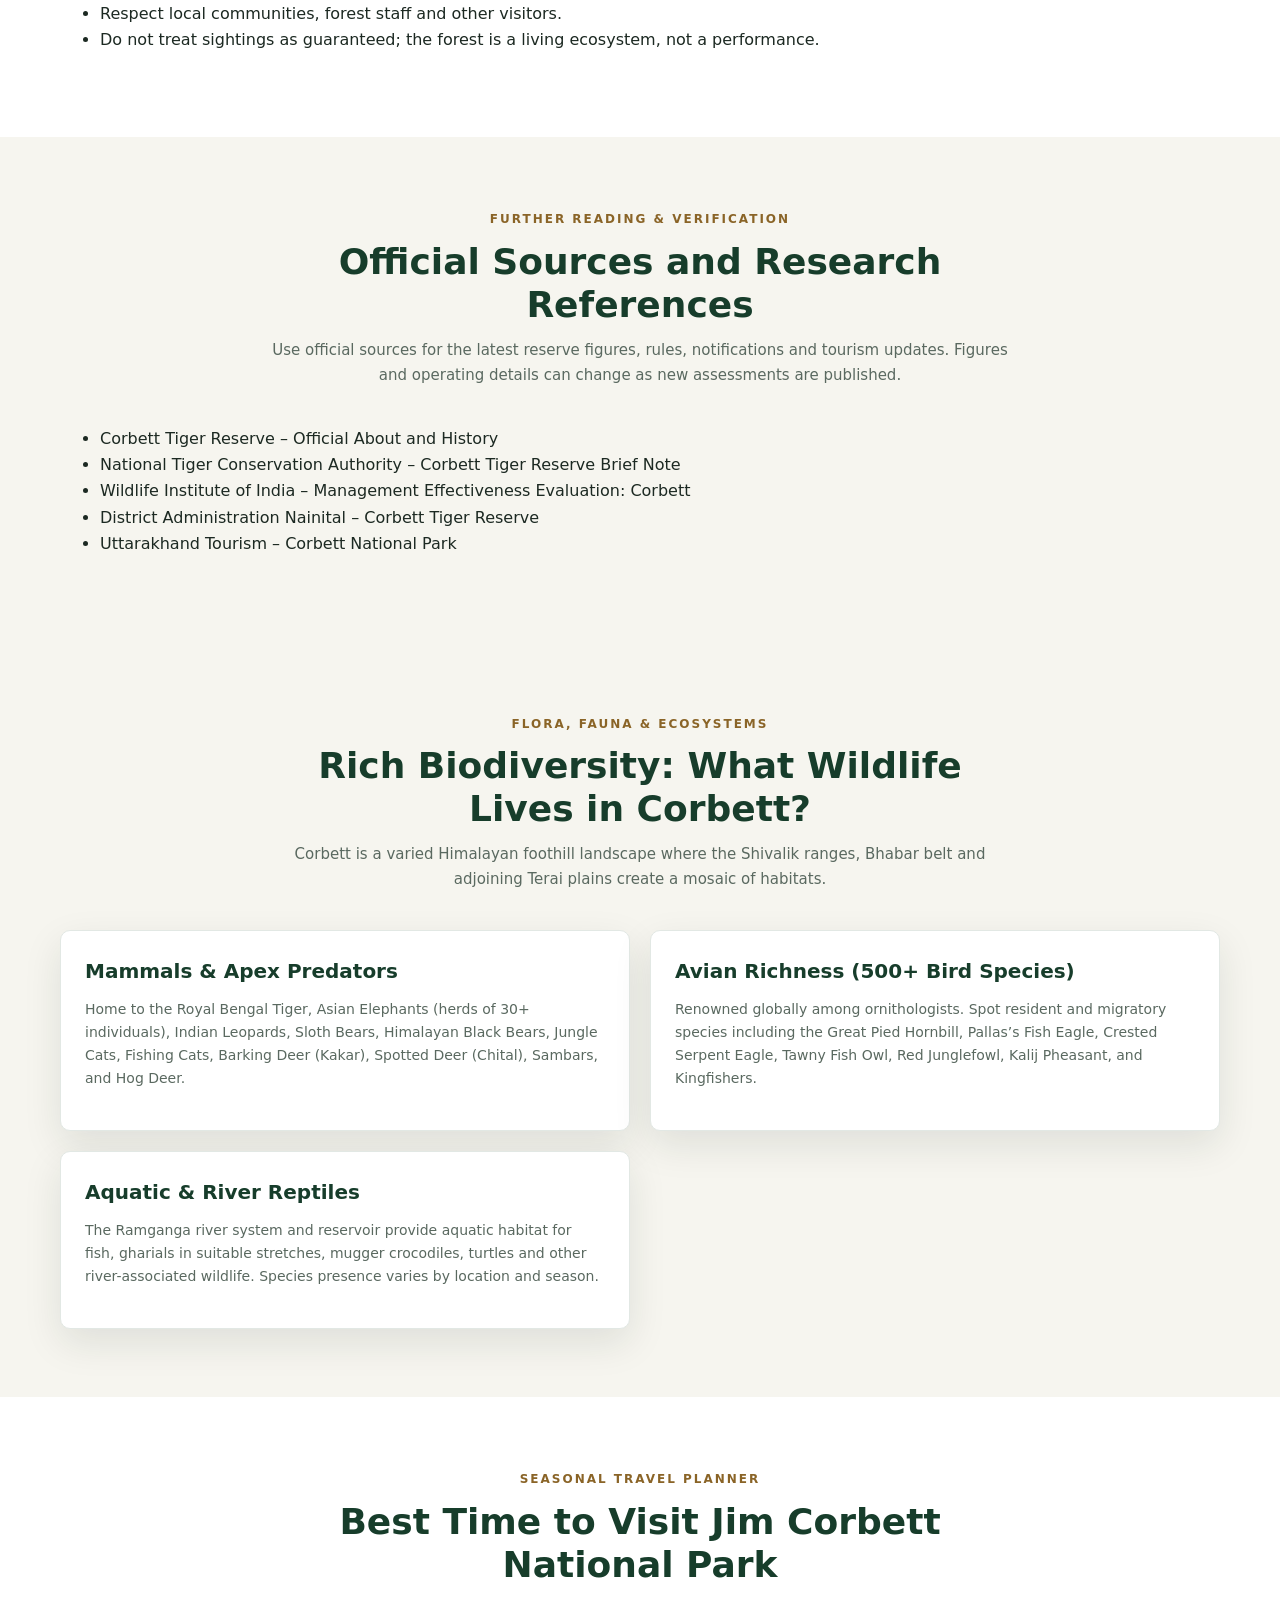
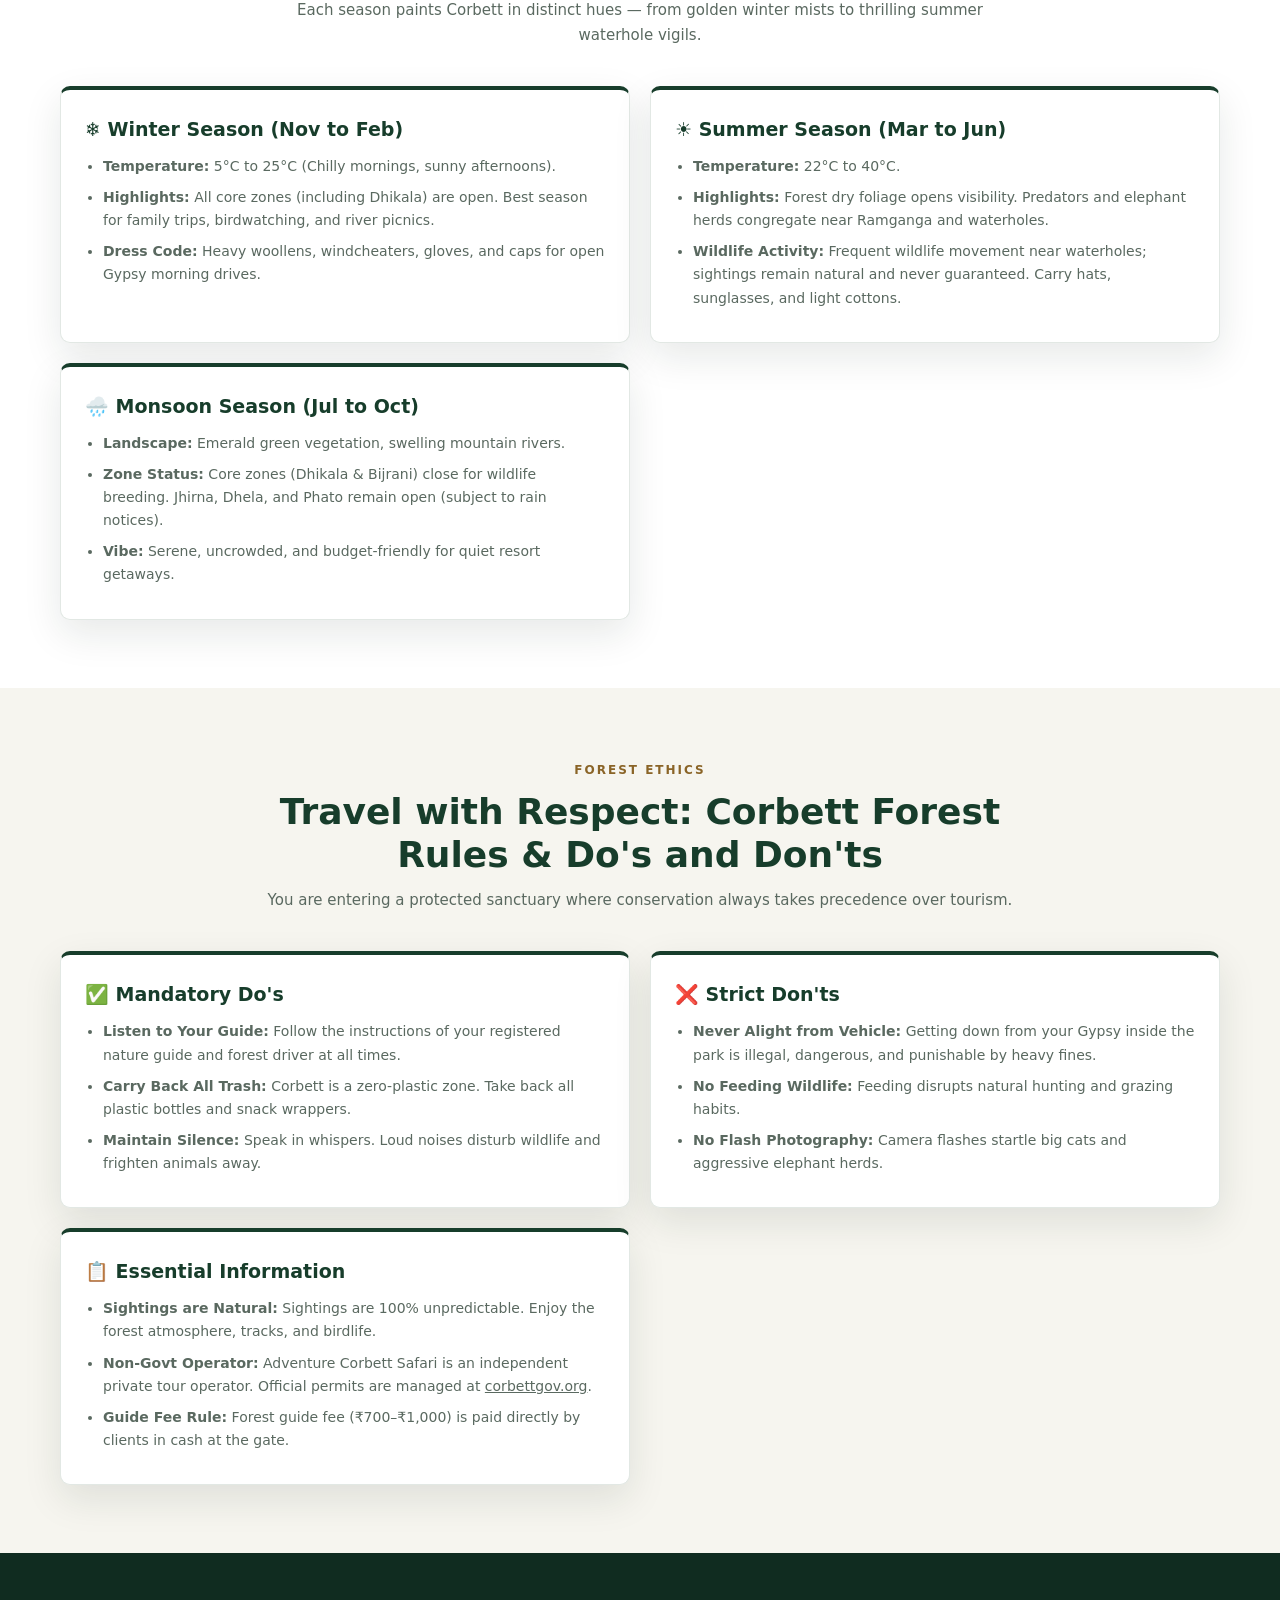
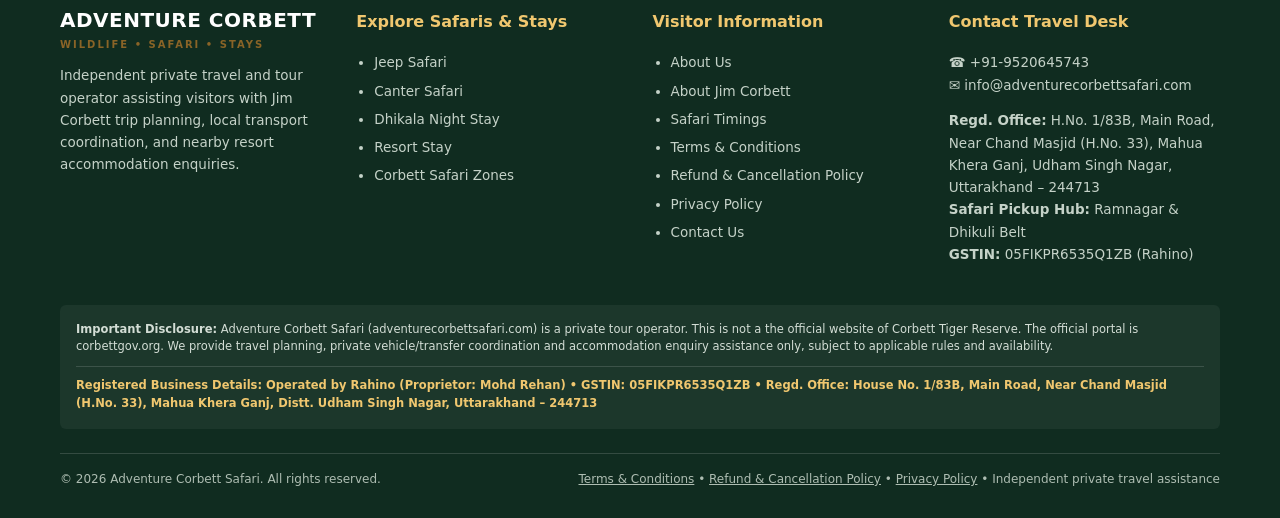
==== commit 8ae162af: "Revise important disclosure in footer Simplified the disclosure statement for clarity and concisenes" ====
--- a/about-jim-corbett.html
+++ b/about-jim-corbett.html
@@ -618,7 +618,7 @@
     </div>
 
     <div class="footer-disclosure">
-      <strong>Important Disclosure:</strong> Adventure Corbett Safari (adventurecorbettsafari.com) is an independent private travel and tour operator. We are not the official website of Corbett Tiger Reserve or the Uttarakhand Forest Department. Safari permits and forest accommodation are governed by the authorities. Always verify availability, rules, payment and booking status through the official portal (<a href="https://corbettgov.org/" target="_blank" rel="noopener" style="text-decoration:underline">corbettgov.org</a>). We provide travel planning, private vehicle/transfer coordination and accommodation enquiry assistance only, subject to applicable rules and availability.
+      <strong>Important Disclosure:</strong> Adventure Corbett Safari (adventurecorbettsafari.com) is a private tour operator. This is not a the official website of Corbett Tiger Reserve. The official portal is corbettgov.org. We provide travel planning, private vehicle/transfer coordination and accommodation enquiry assistance only, subject to applicable rules and availability.
     </div>
 
     <div class="footer-bottom">
--- a/assets/style.css
+++ b/assets/style.css
@@ -2367,7 +2367,7 @@
 
 /* Moving legal / business-status disclaimer */
 .site-header::before {
-  content: "NOTICE: We are an independent private tour operator. We are not registered with the Forest Department as an authorised safari booking agency, and we are not a Government department or its representative. Safari permits are issued by the concerned authorities and remain subject to availability.";
+  content: "NOTICE: We are an private tour operator. Our package charges cover private Gypsy rental, authorized driver and local trip coordination only. the official portel is corbettgov.org";
   display: block;
   width: 100%;
   min-height: 30px;
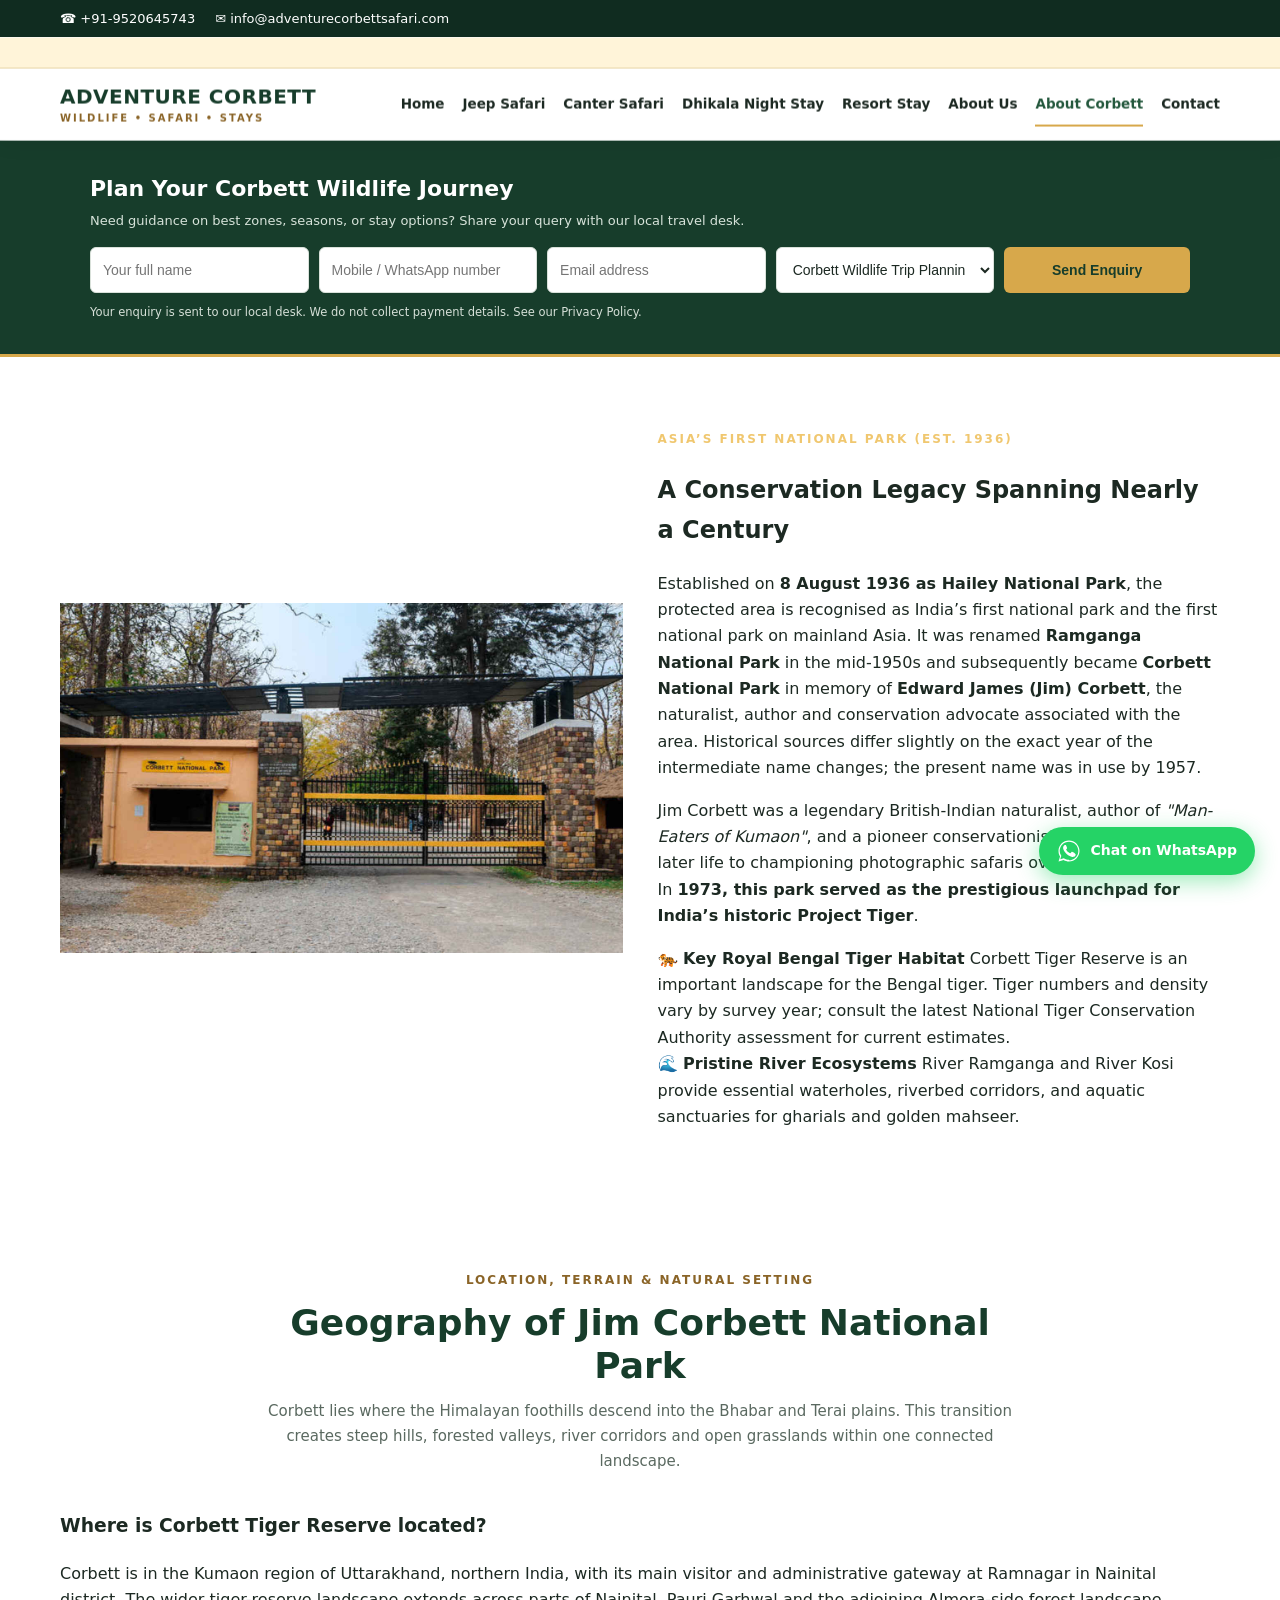
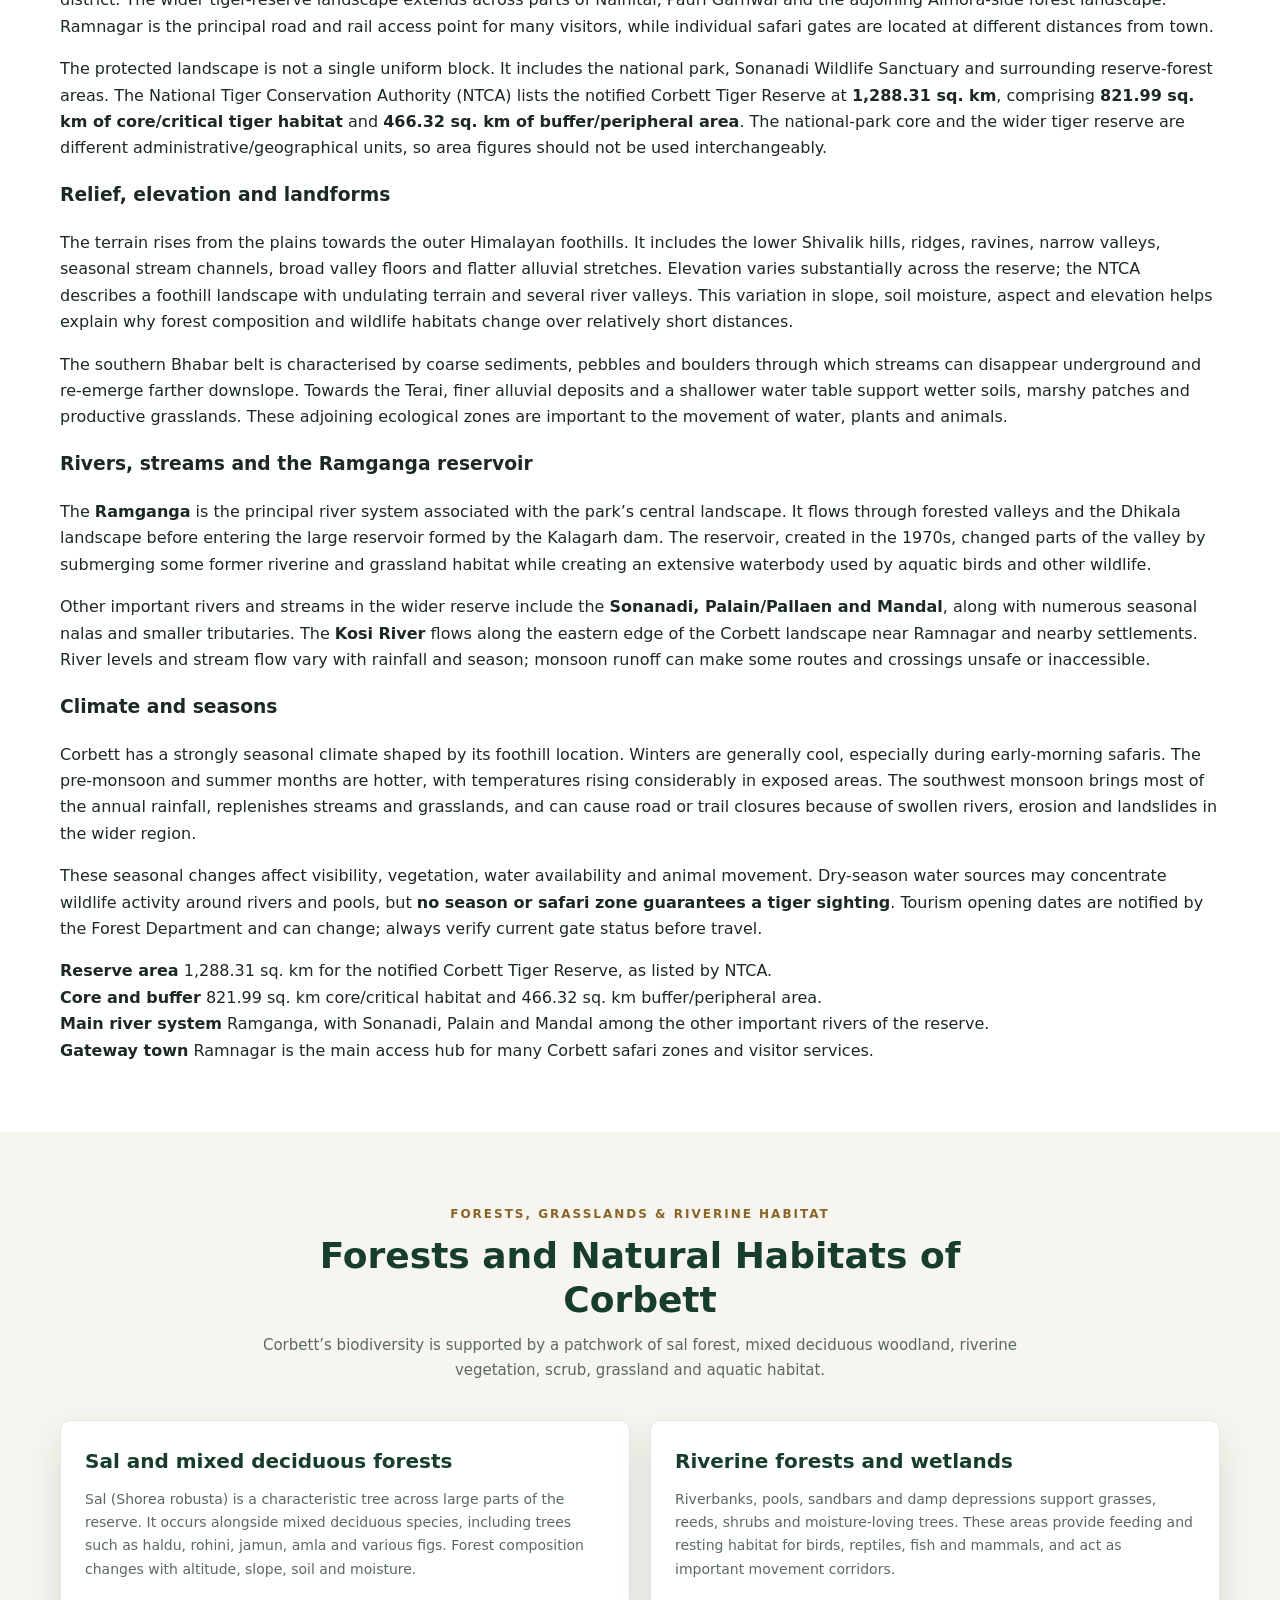
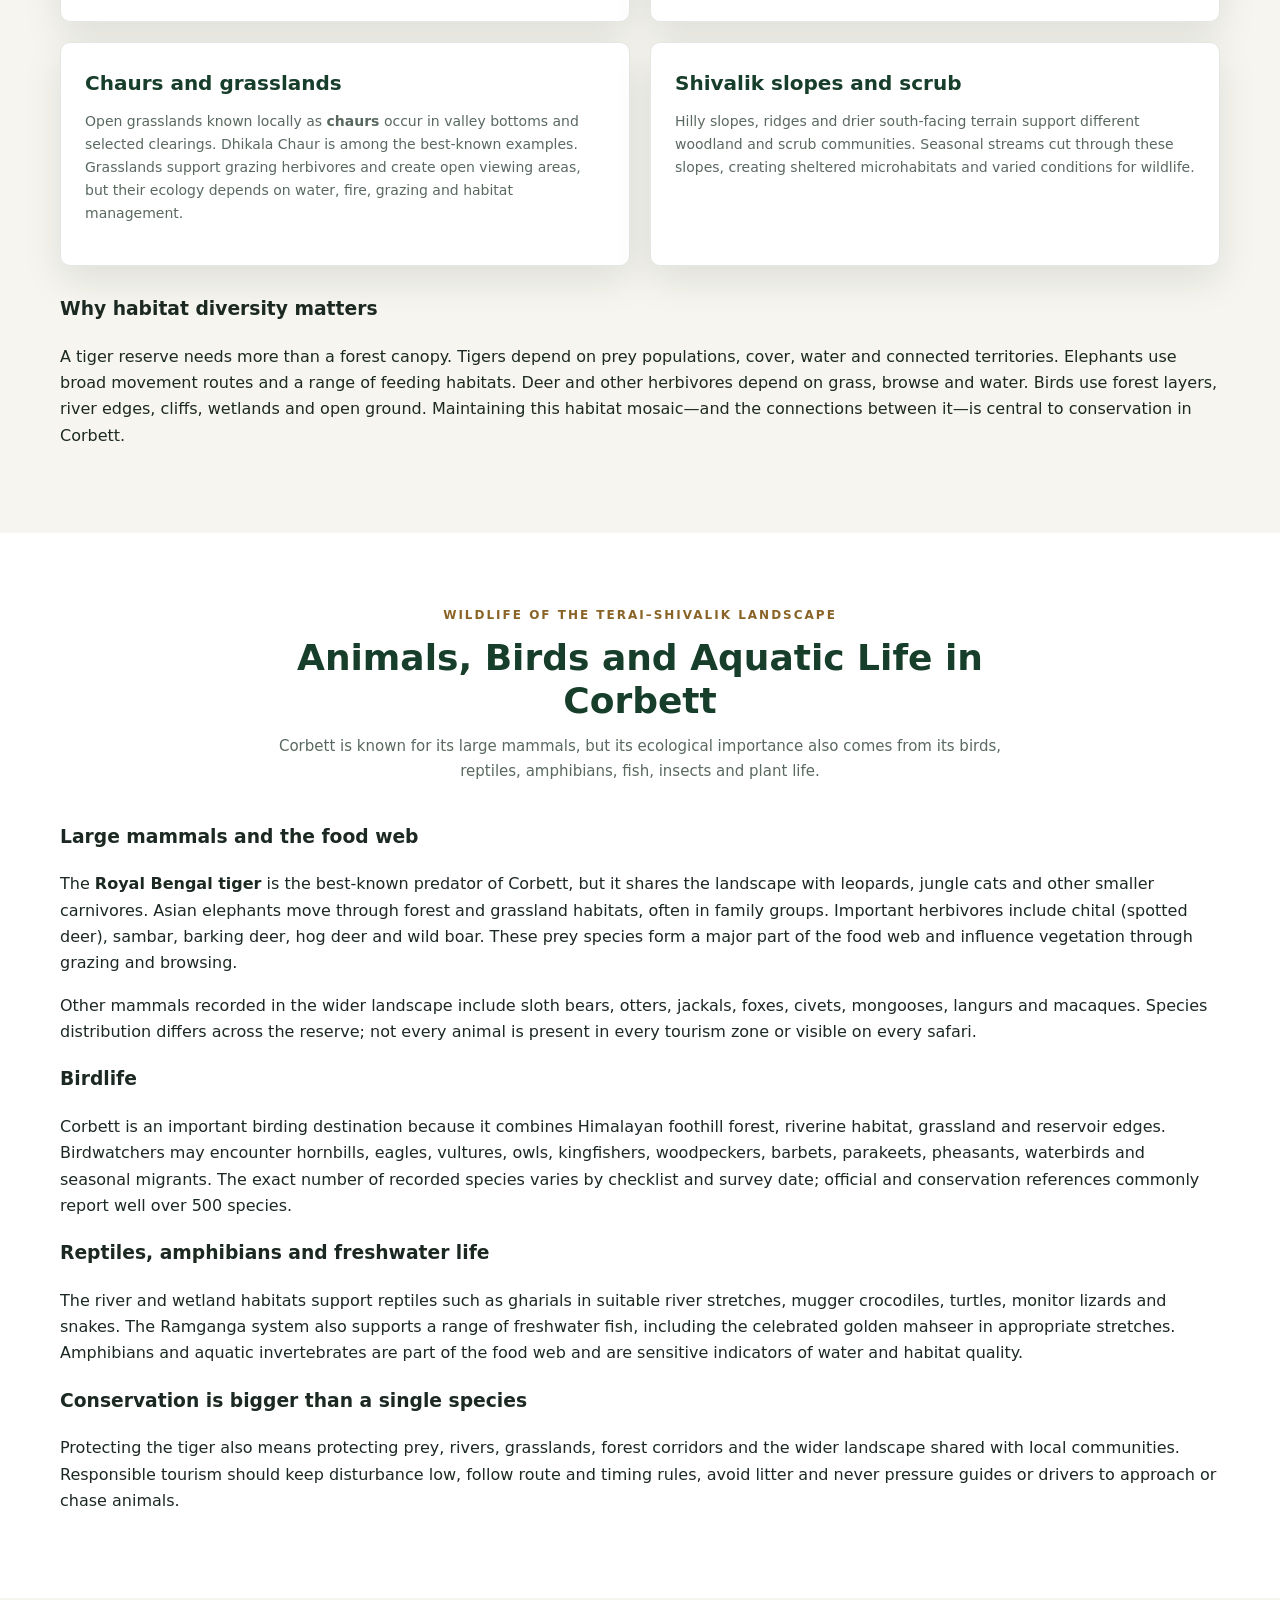
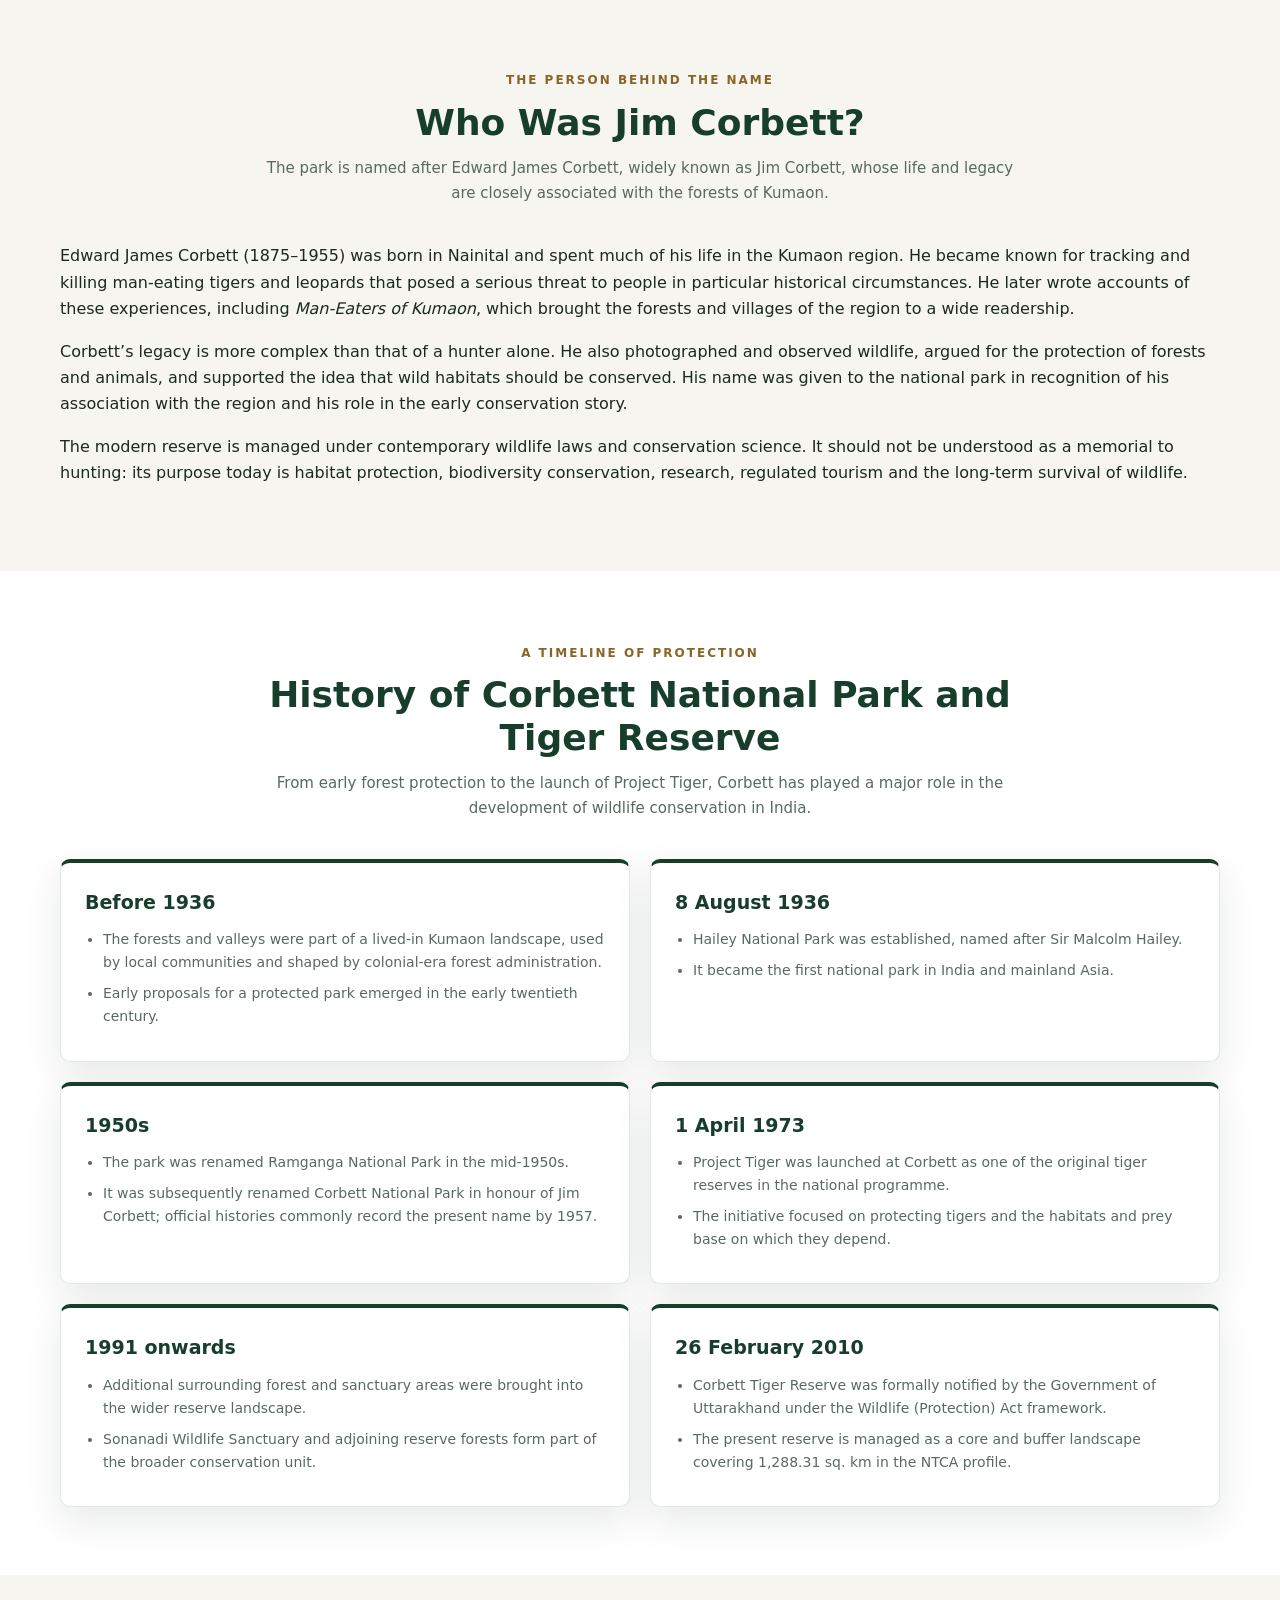
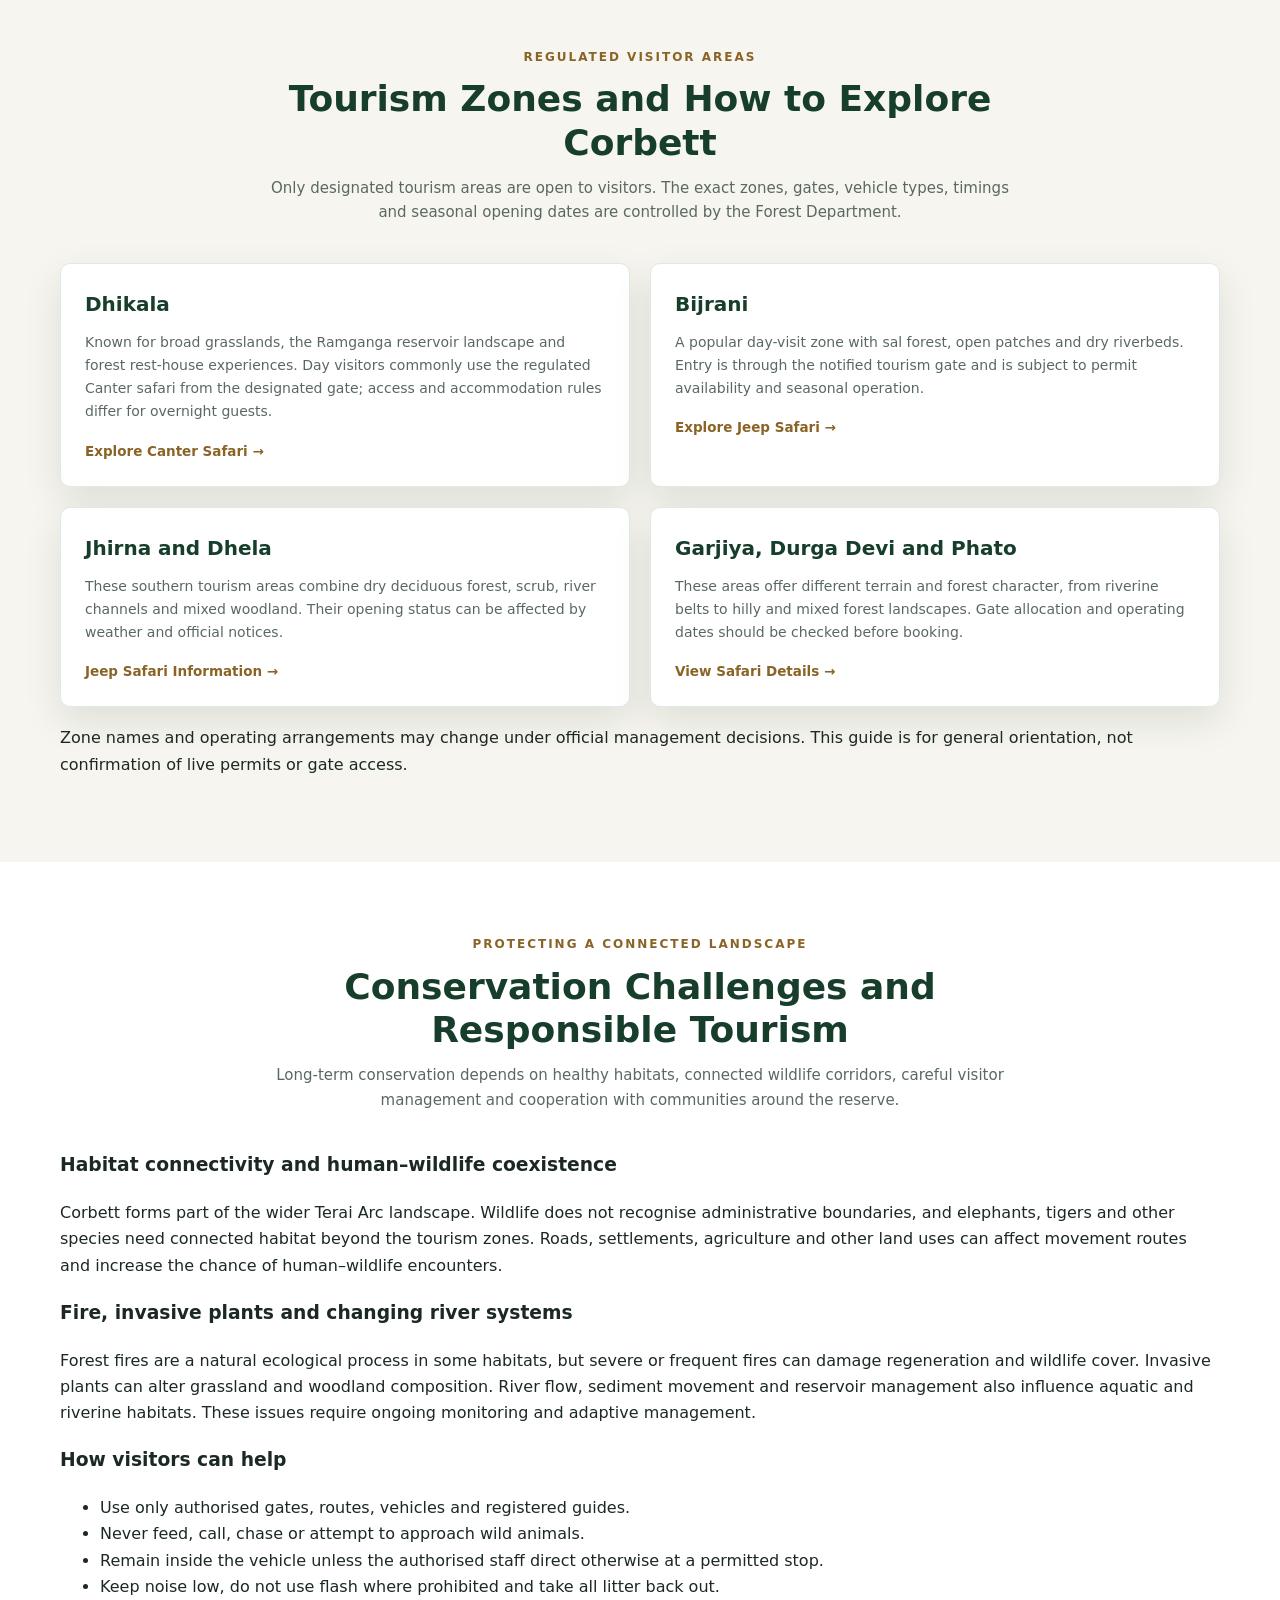
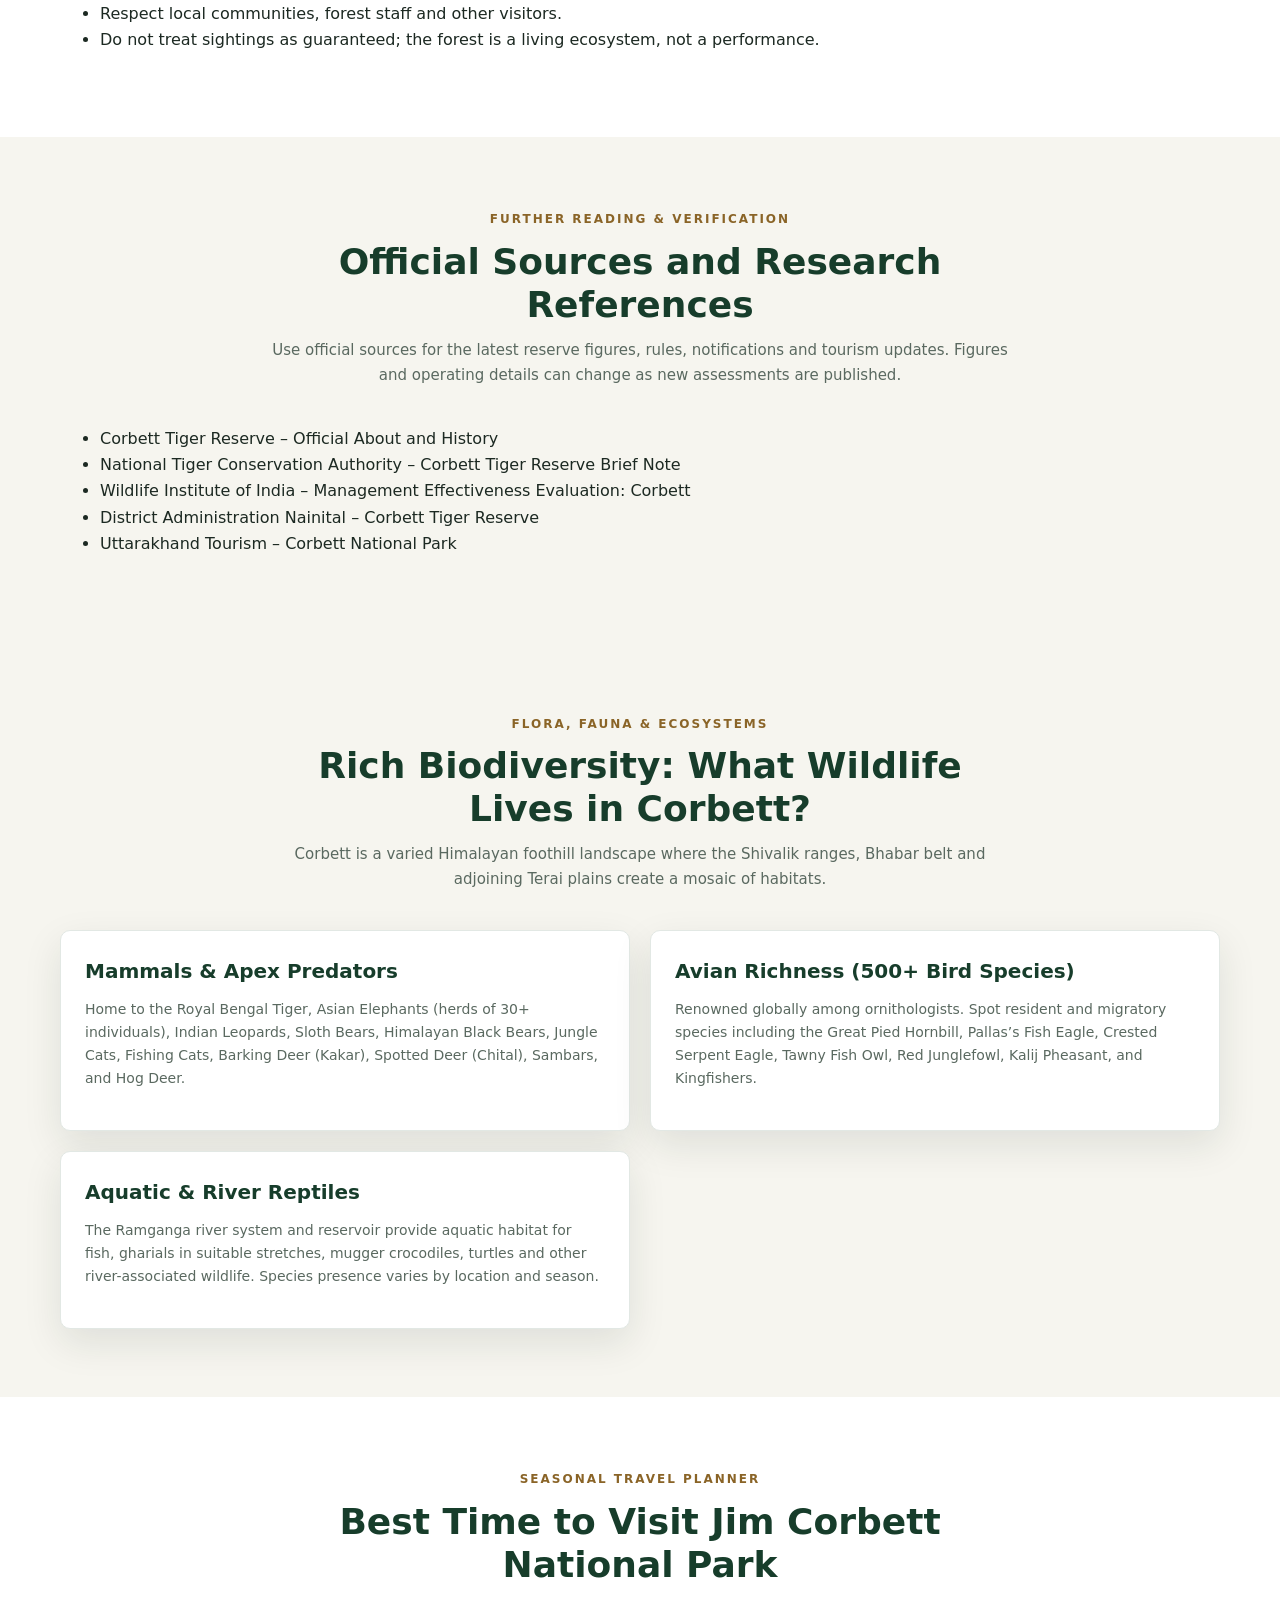
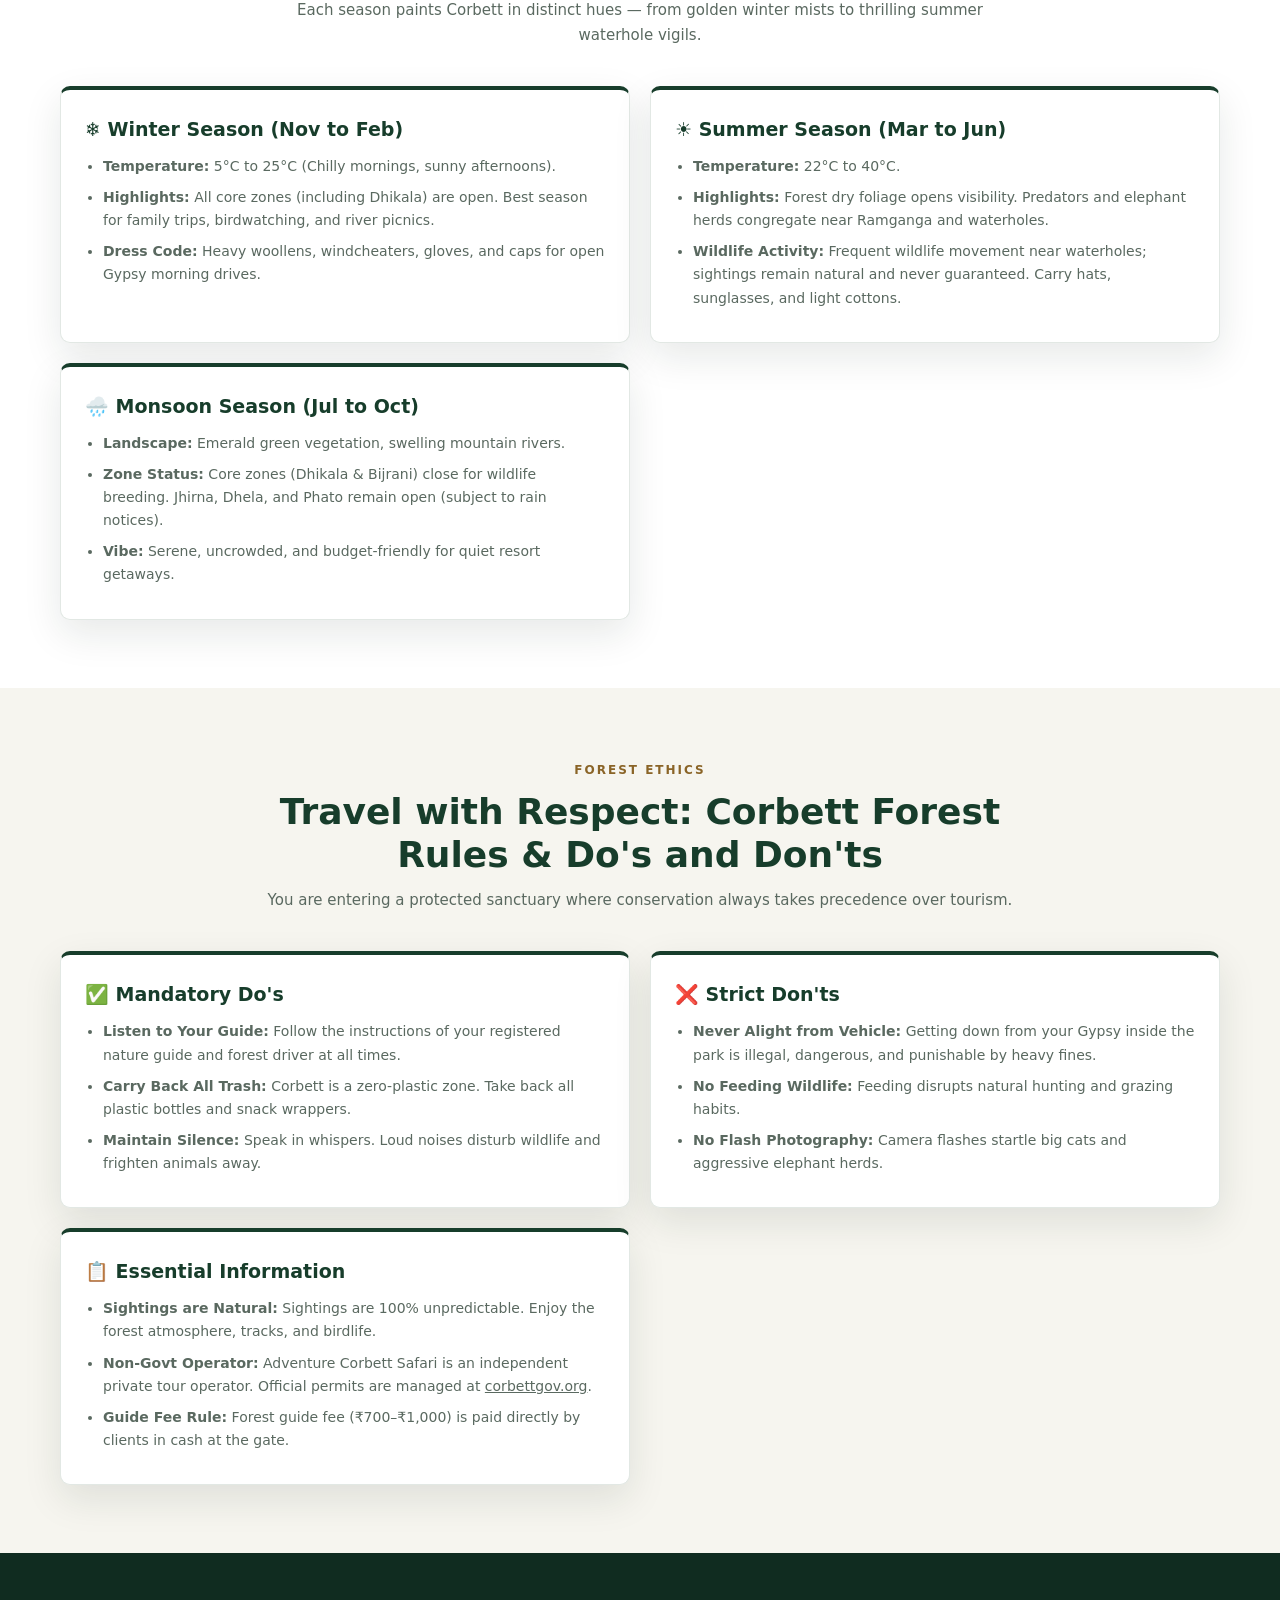
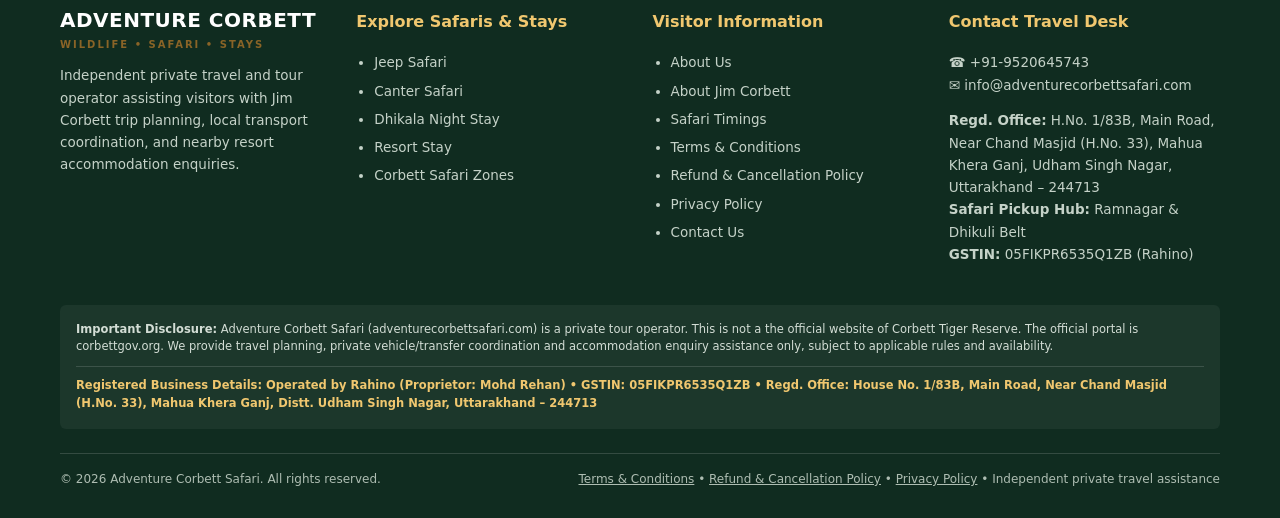
==== commit dea051ec: "Remove mention of third-party form service" ====
--- a/about-jim-corbett.html
+++ b/about-jim-corbett.html
@@ -134,7 +134,7 @@
         <div class="form-feedback" role="status" aria-live="polite"></div>
 
         <p class="form-note">
-          Your enquiry is sent to our local desk through a third-party form service. We do not collect payment details. See our <a href="privacy-policy.html">Privacy Policy</a>.
+          Your enquiry is sent to our local desk. We do not collect payment details. See our <a href="privacy-policy.html">Privacy Policy</a>.
         </p>
       </div>
     </section>
--- a/assets/style.css
+++ b/assets/style.css
@@ -2367,7 +2367,7 @@
 
 /* Moving legal / business-status disclaimer */
 .site-header::before {
-  content: "NOTICE: We are an private tour operator. Our package charges cover private Gypsy rental, authorized driver and local trip coordination only. the official portel is corbettgov.org";
+  content: "NOTICE: We are a private tour operator. Our package charges cover private Gypsy rental, authorized driver and local trip coordination only. the official portel is corbettgov.org";
   display: block;
   width: 100%;
   min-height: 30px;
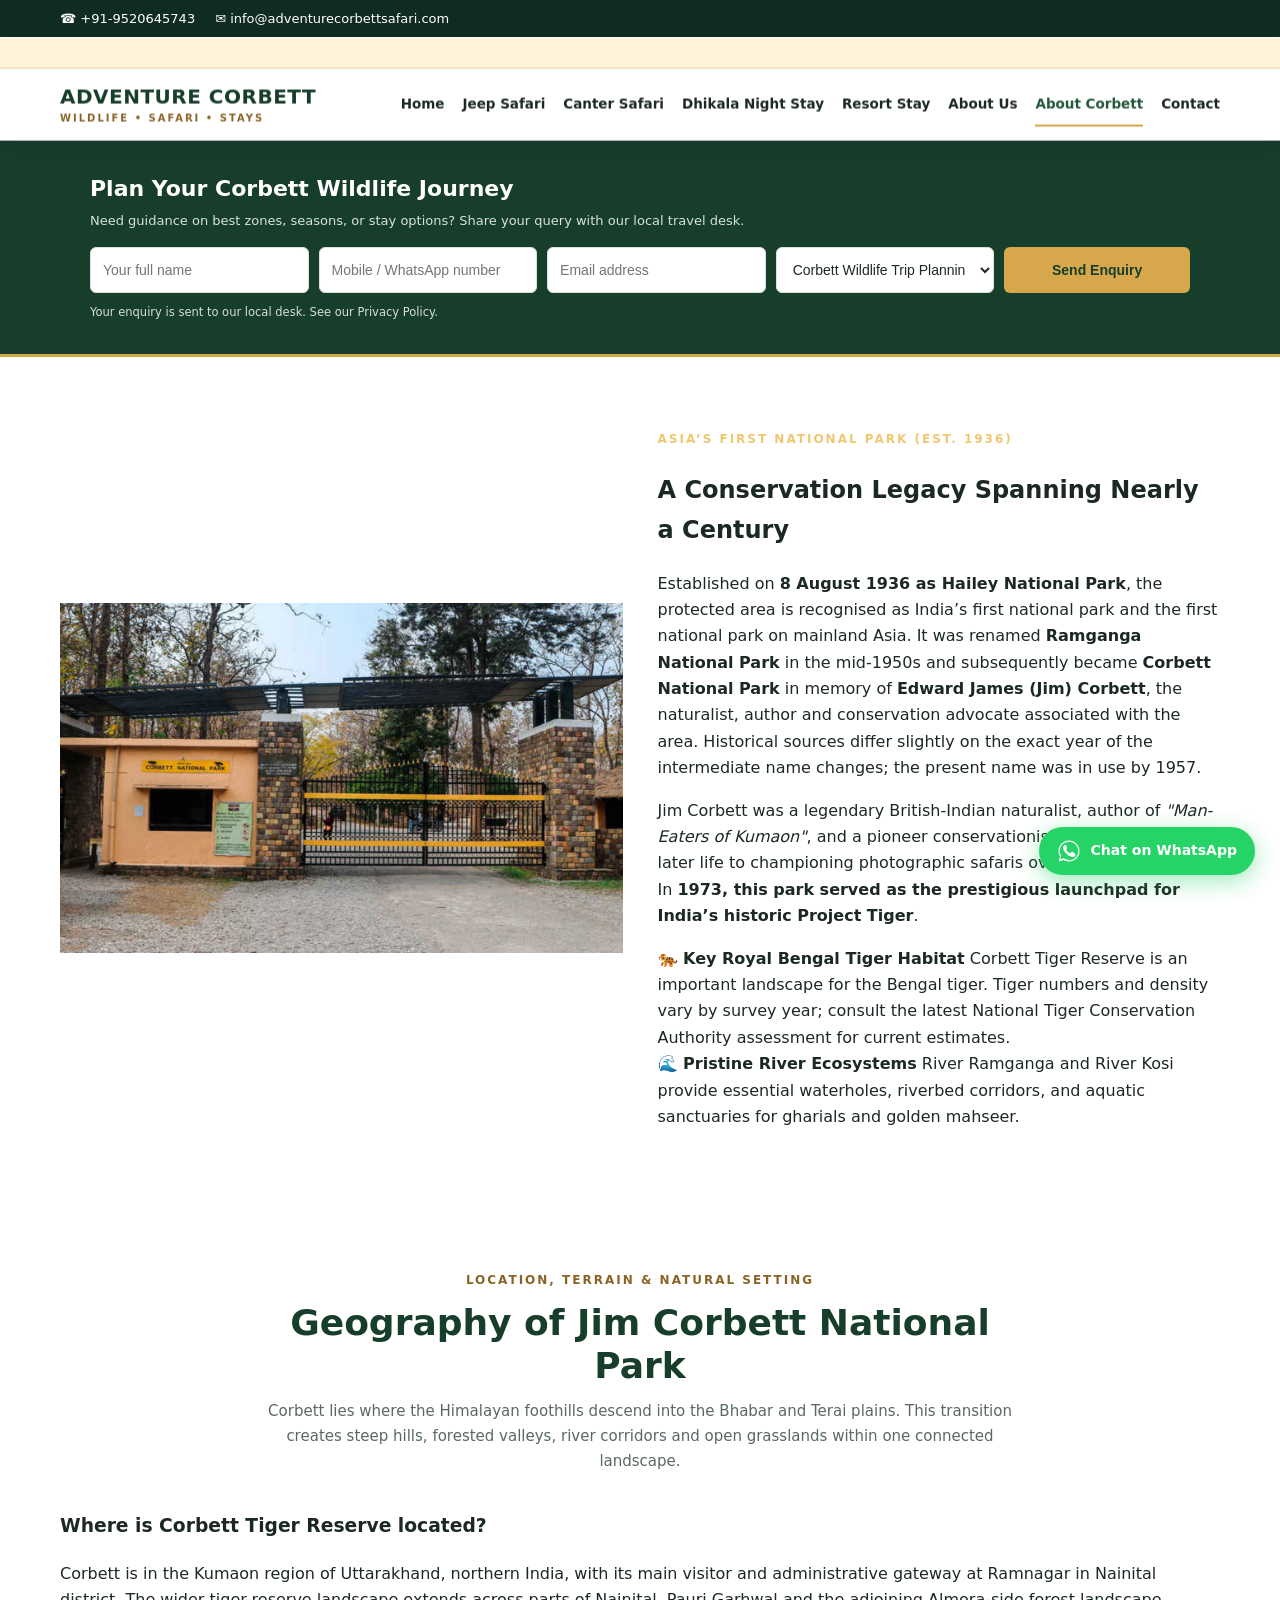
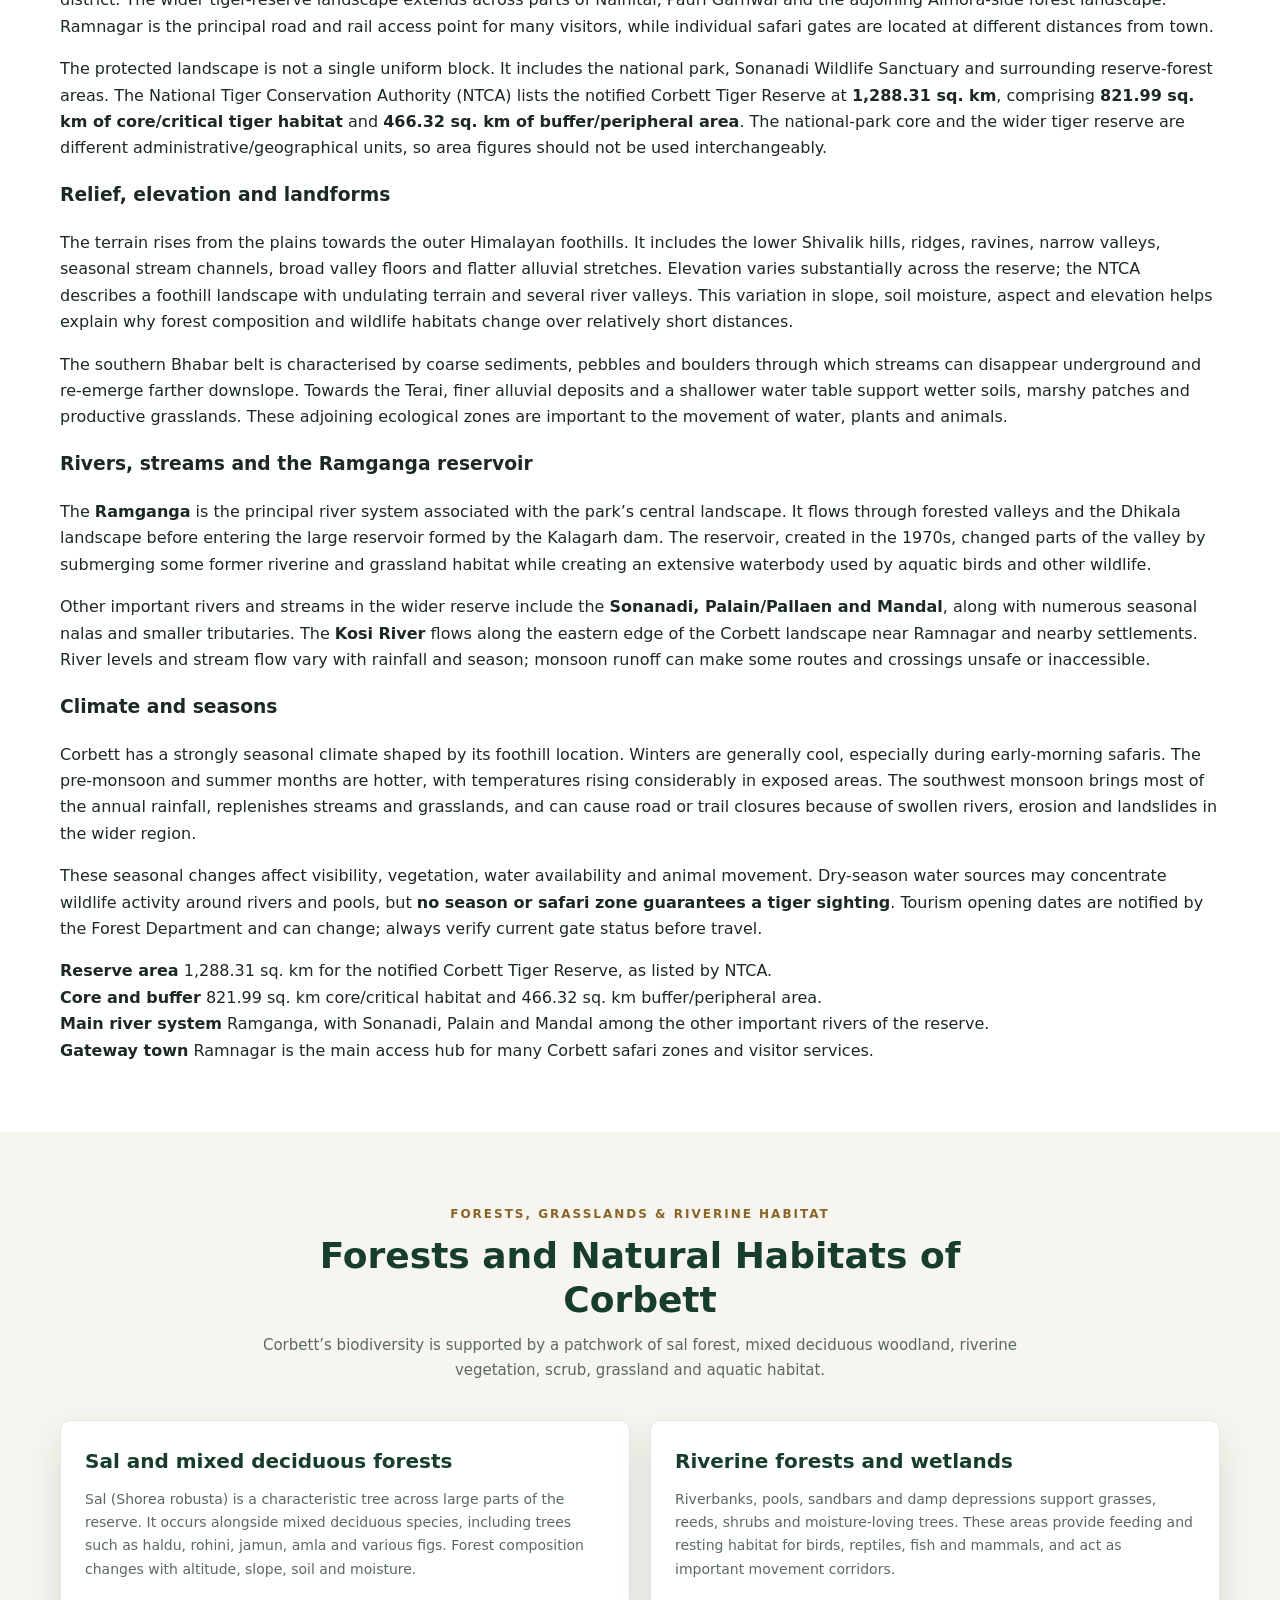
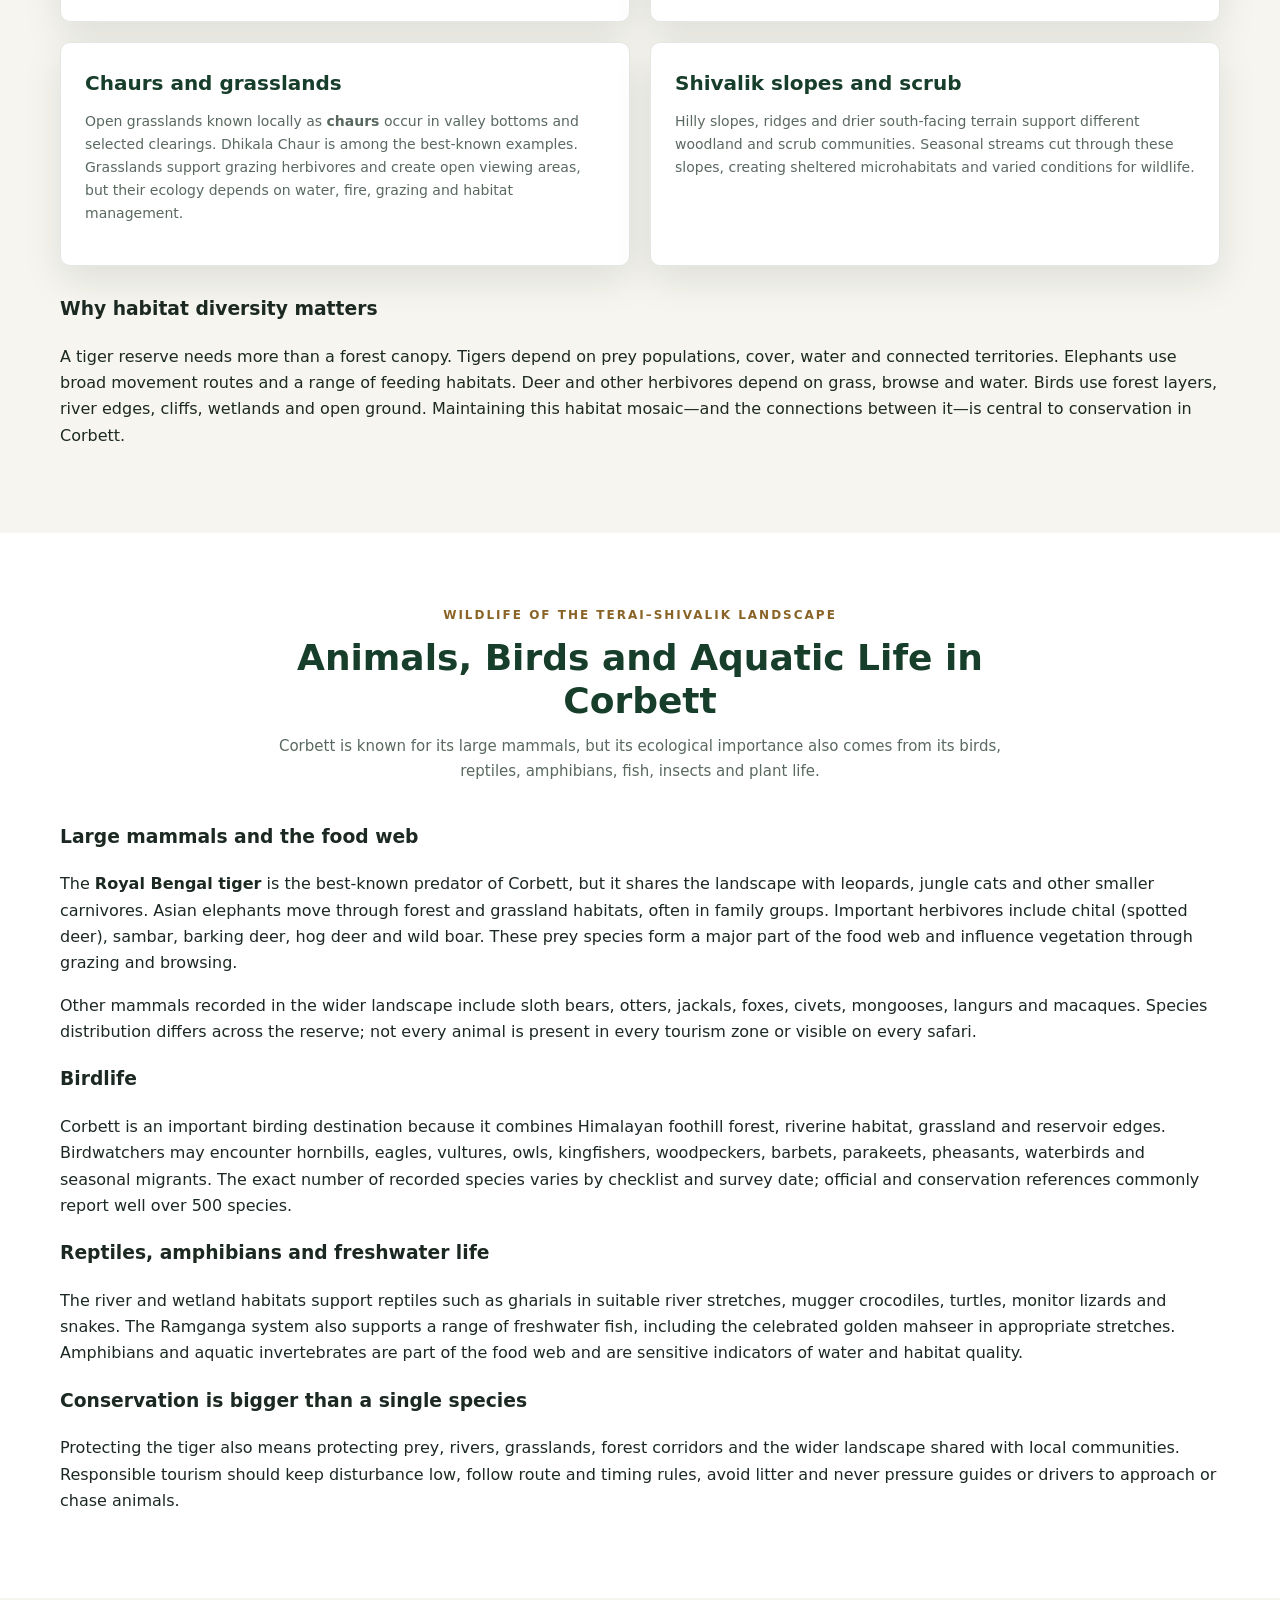
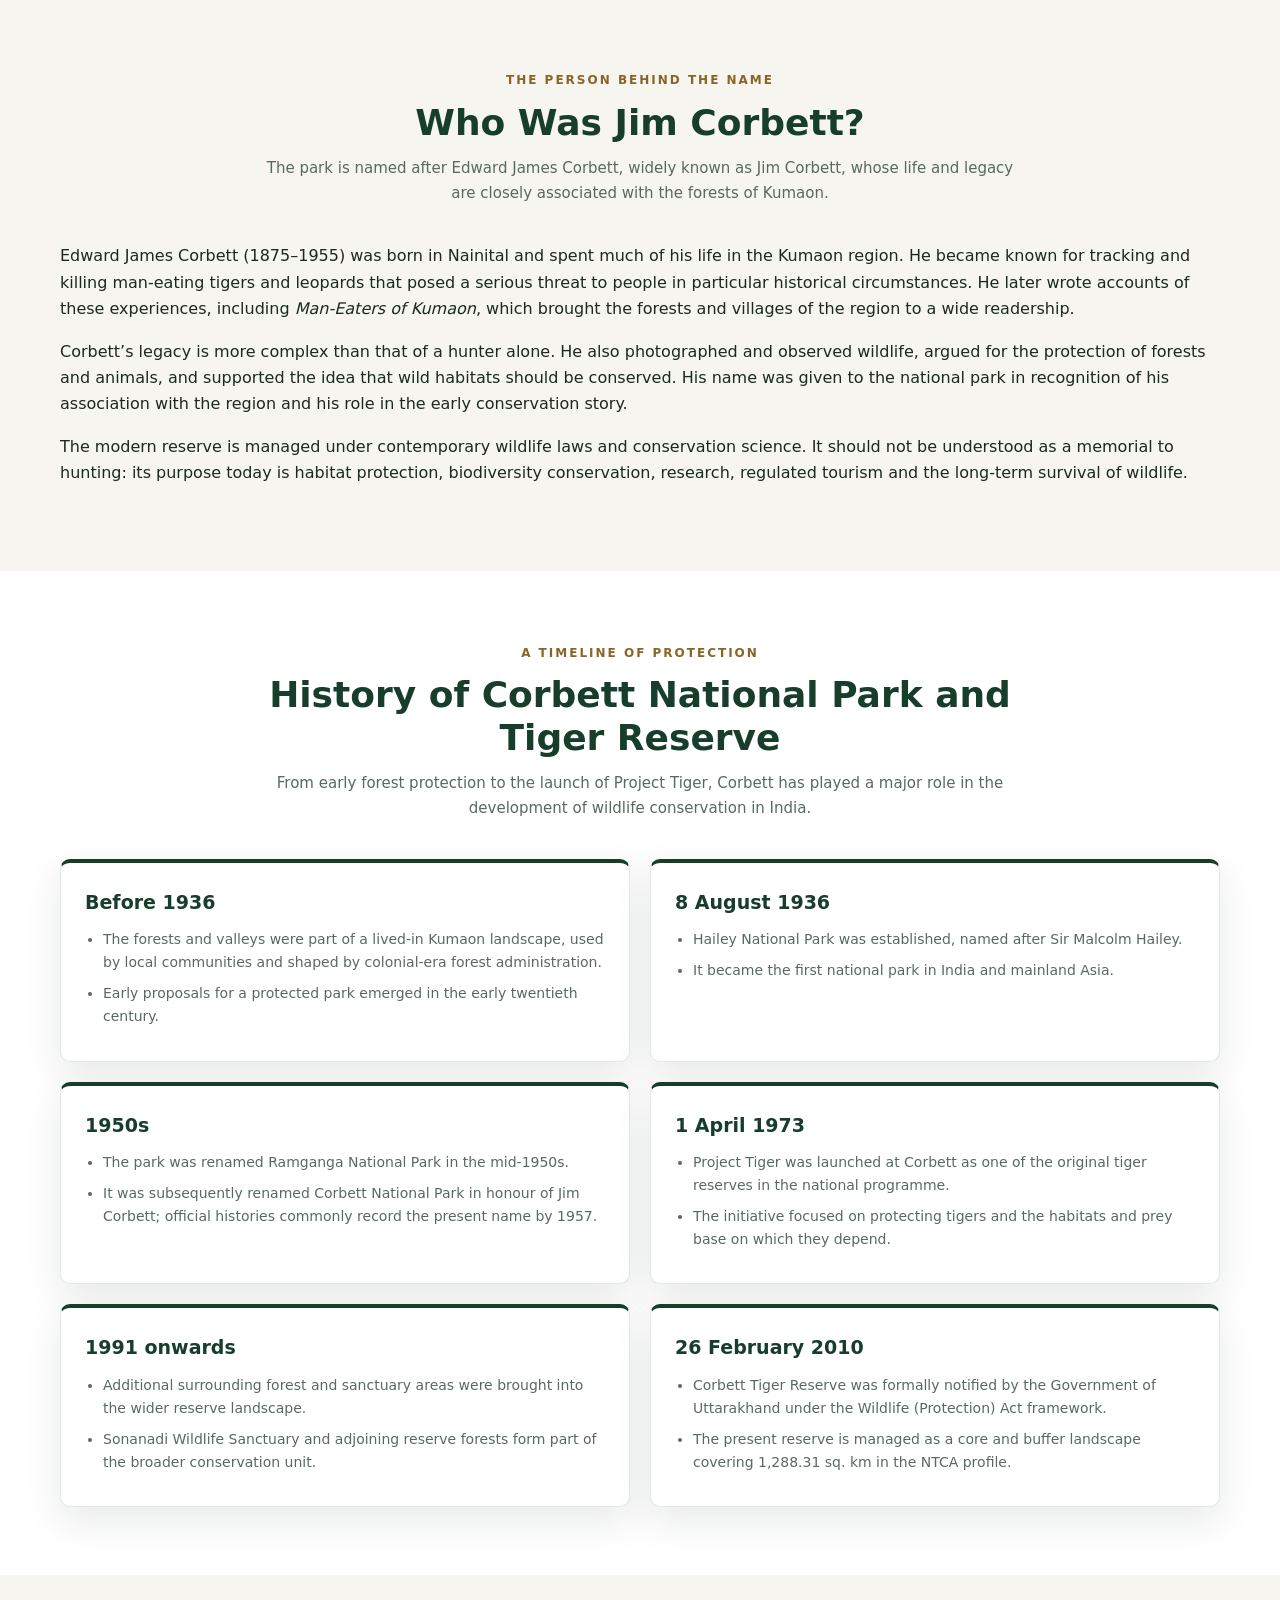
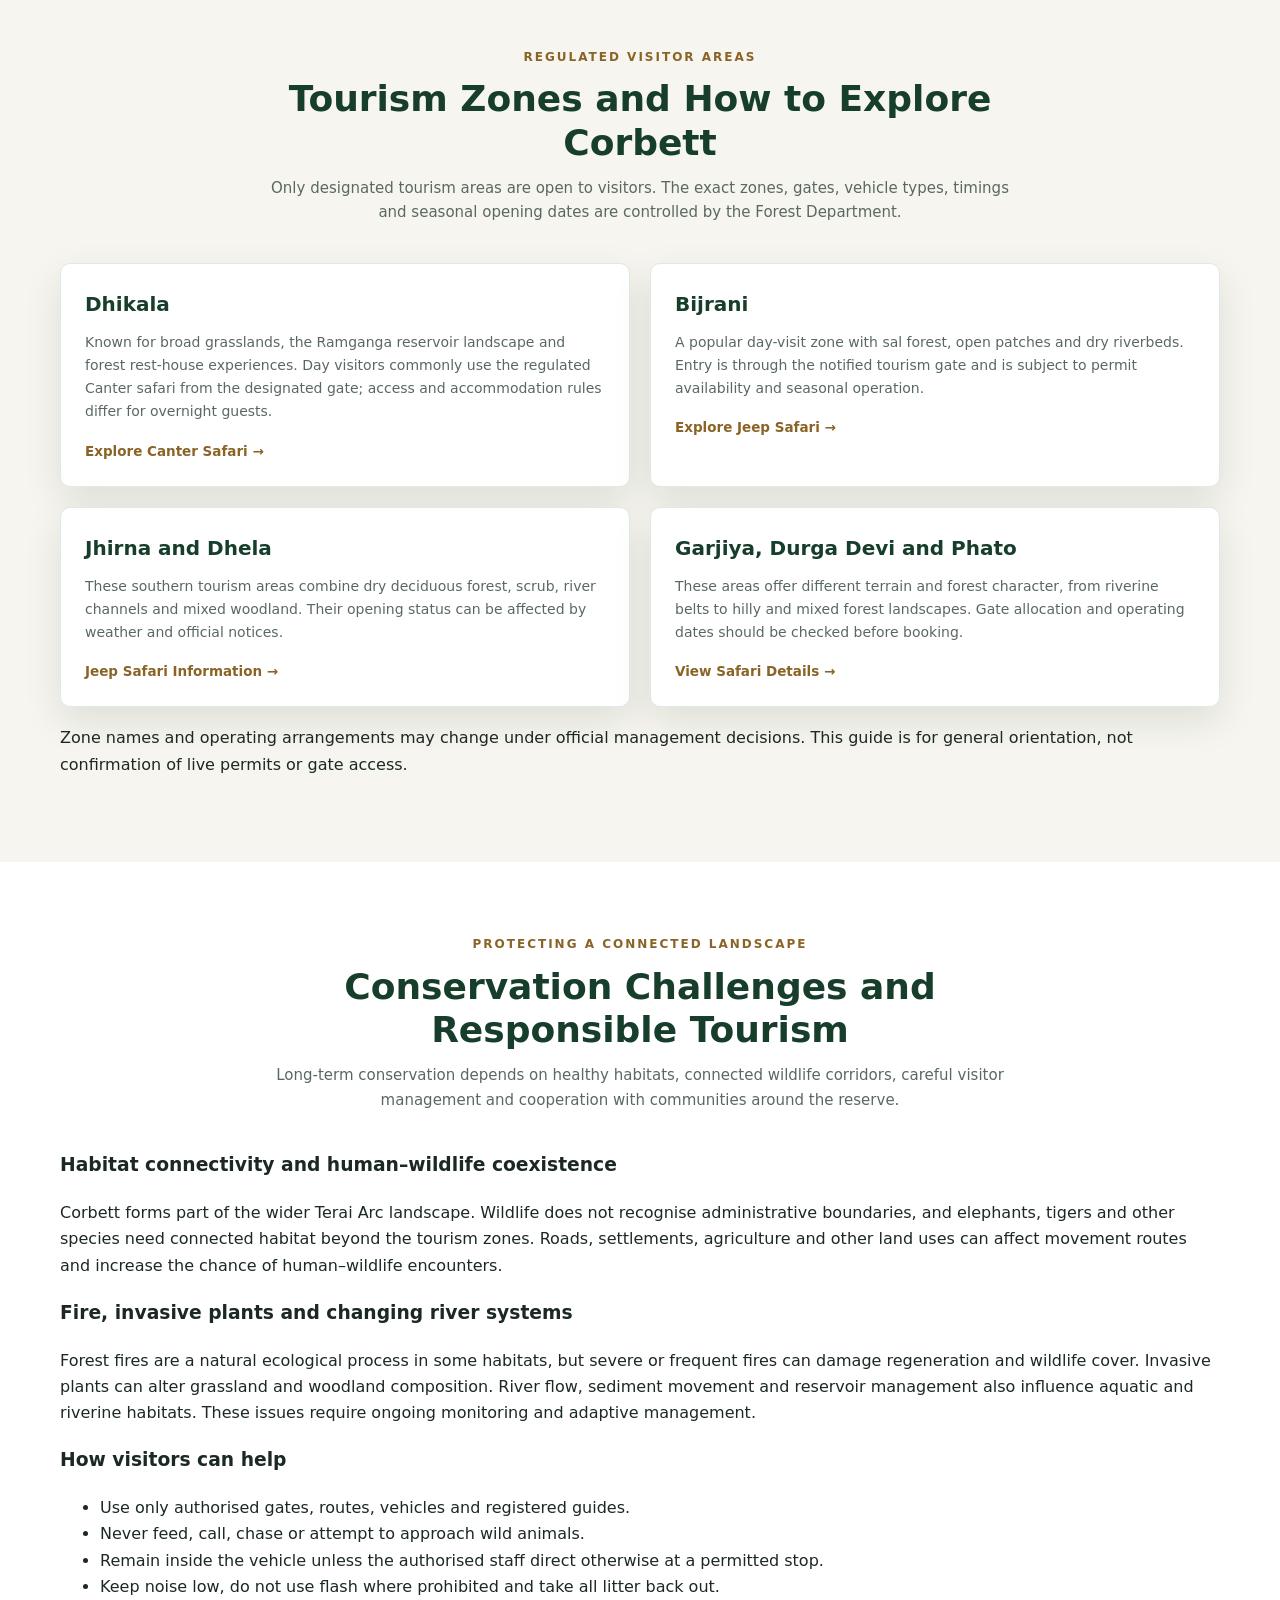
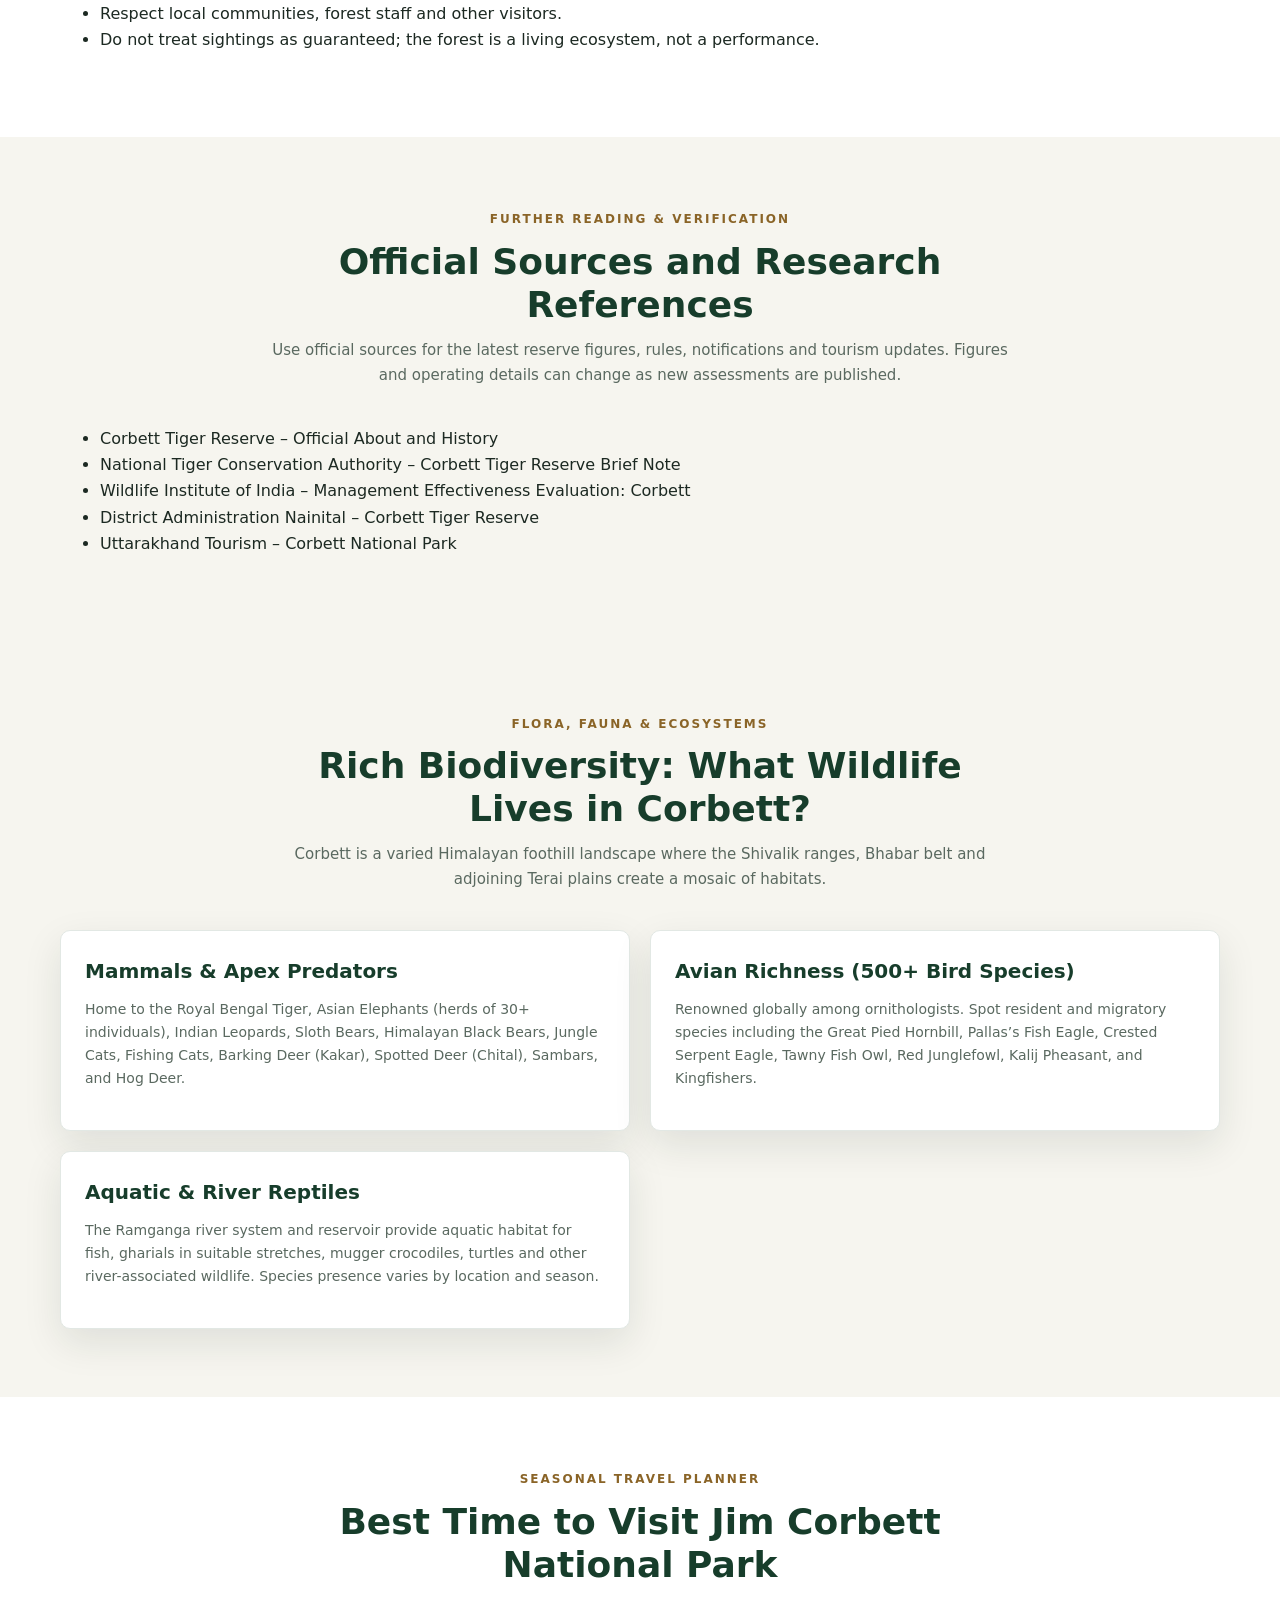
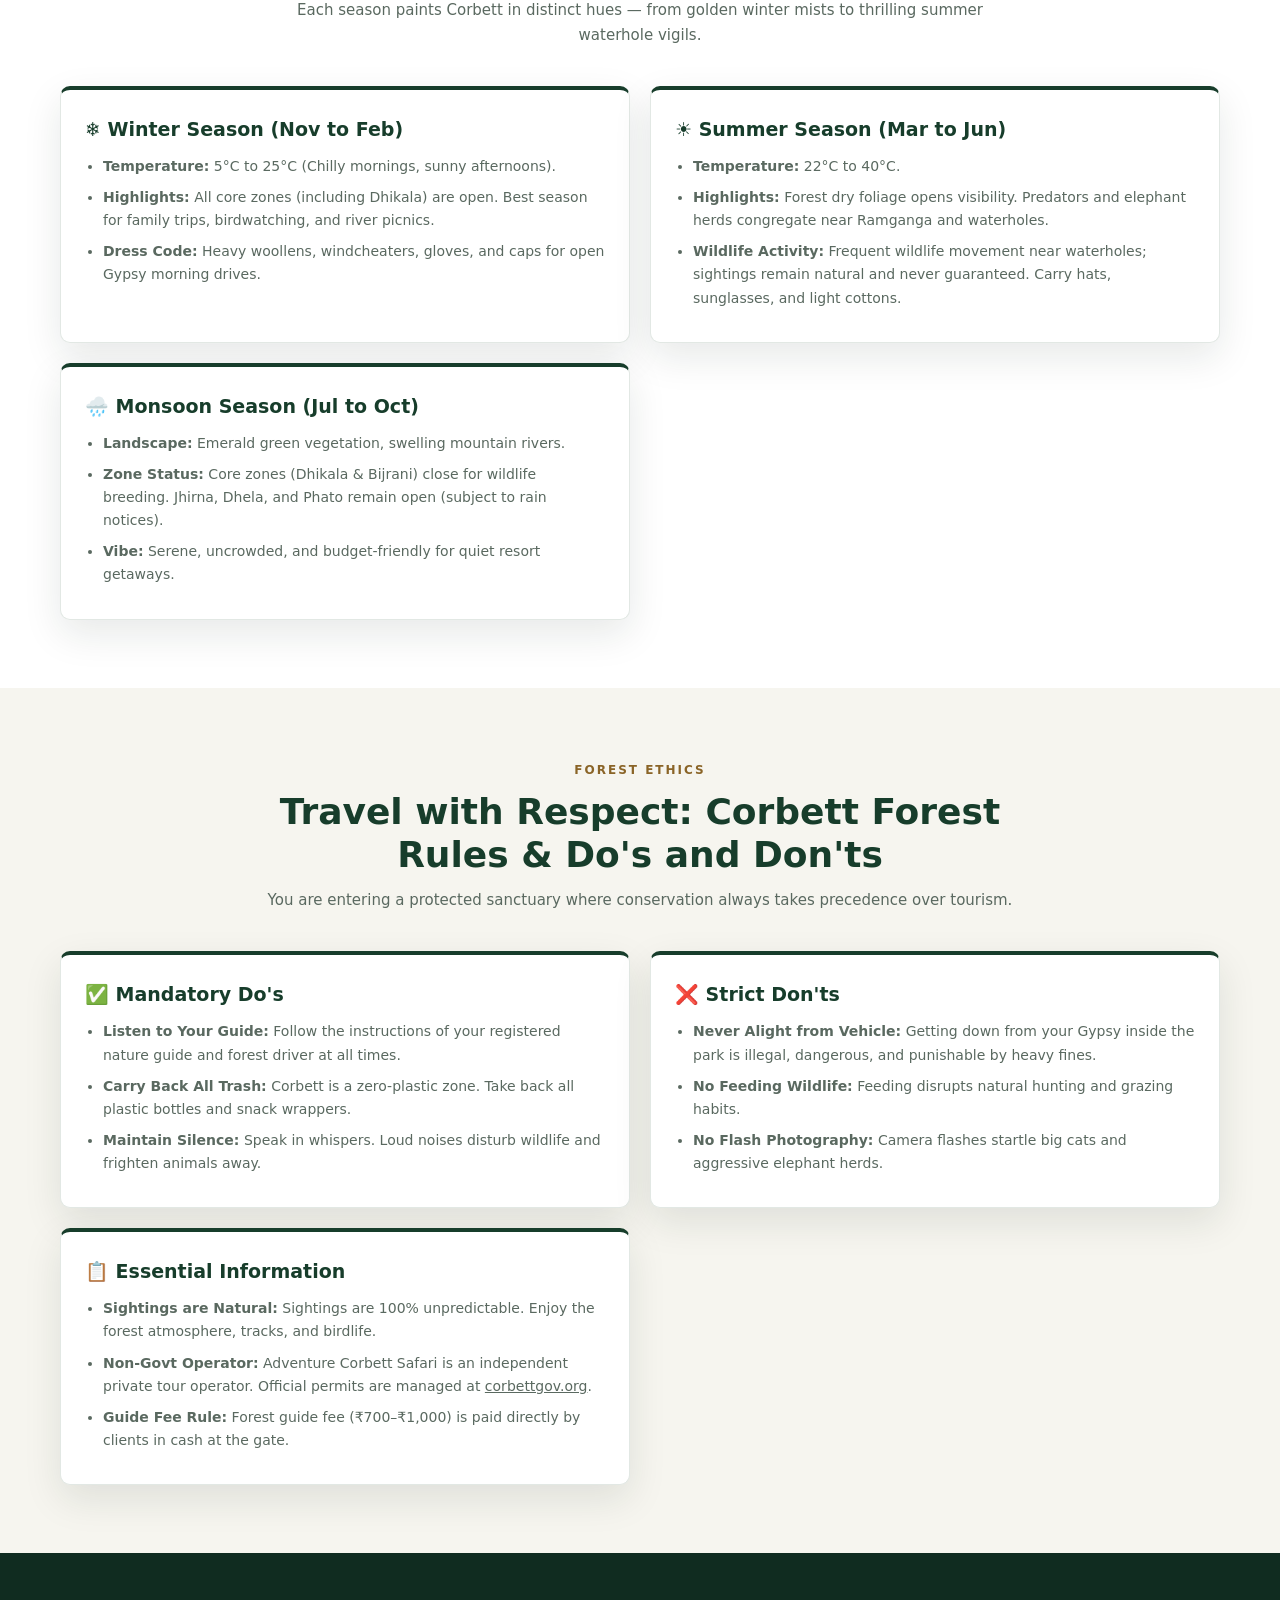
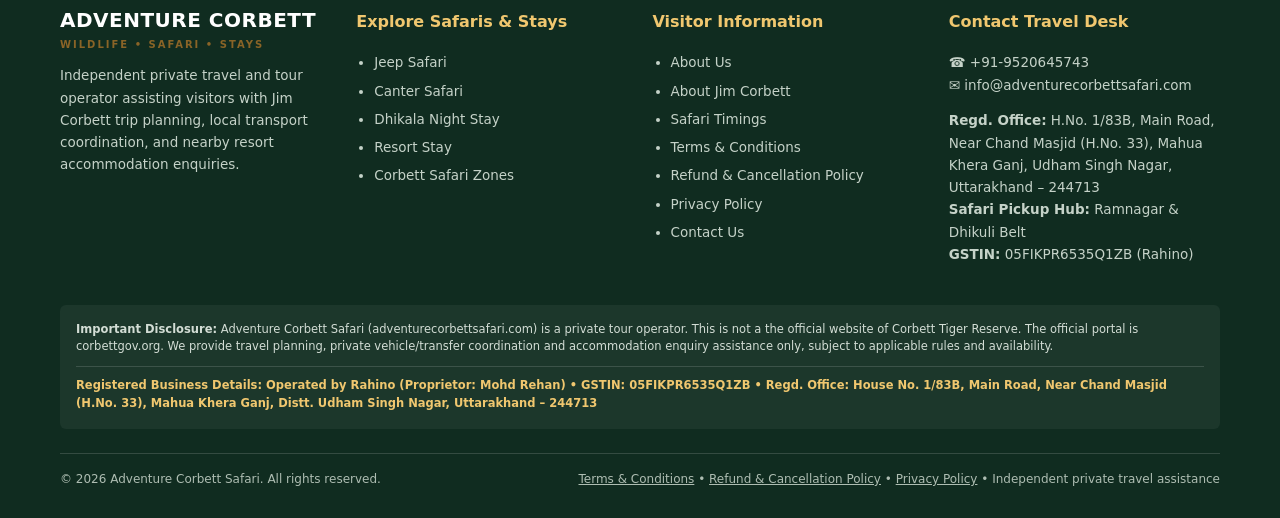
==== commit 9648b932: "Update enquiry note in about-jim-corbett.html Removed mention of not collecting payment details from" ====
--- a/about-jim-corbett.html
+++ b/about-jim-corbett.html
@@ -134,7 +134,7 @@
         <div class="form-feedback" role="status" aria-live="polite"></div>
 
         <p class="form-note">
-          Your enquiry is sent to our local desk. We do not collect payment details. See our <a href="privacy-policy.html">Privacy Policy</a>.
+          Your enquiry is sent to our local desk. See our <a href="privacy-policy.html">Privacy Policy</a>.
         </p>
       </div>
     </section>
